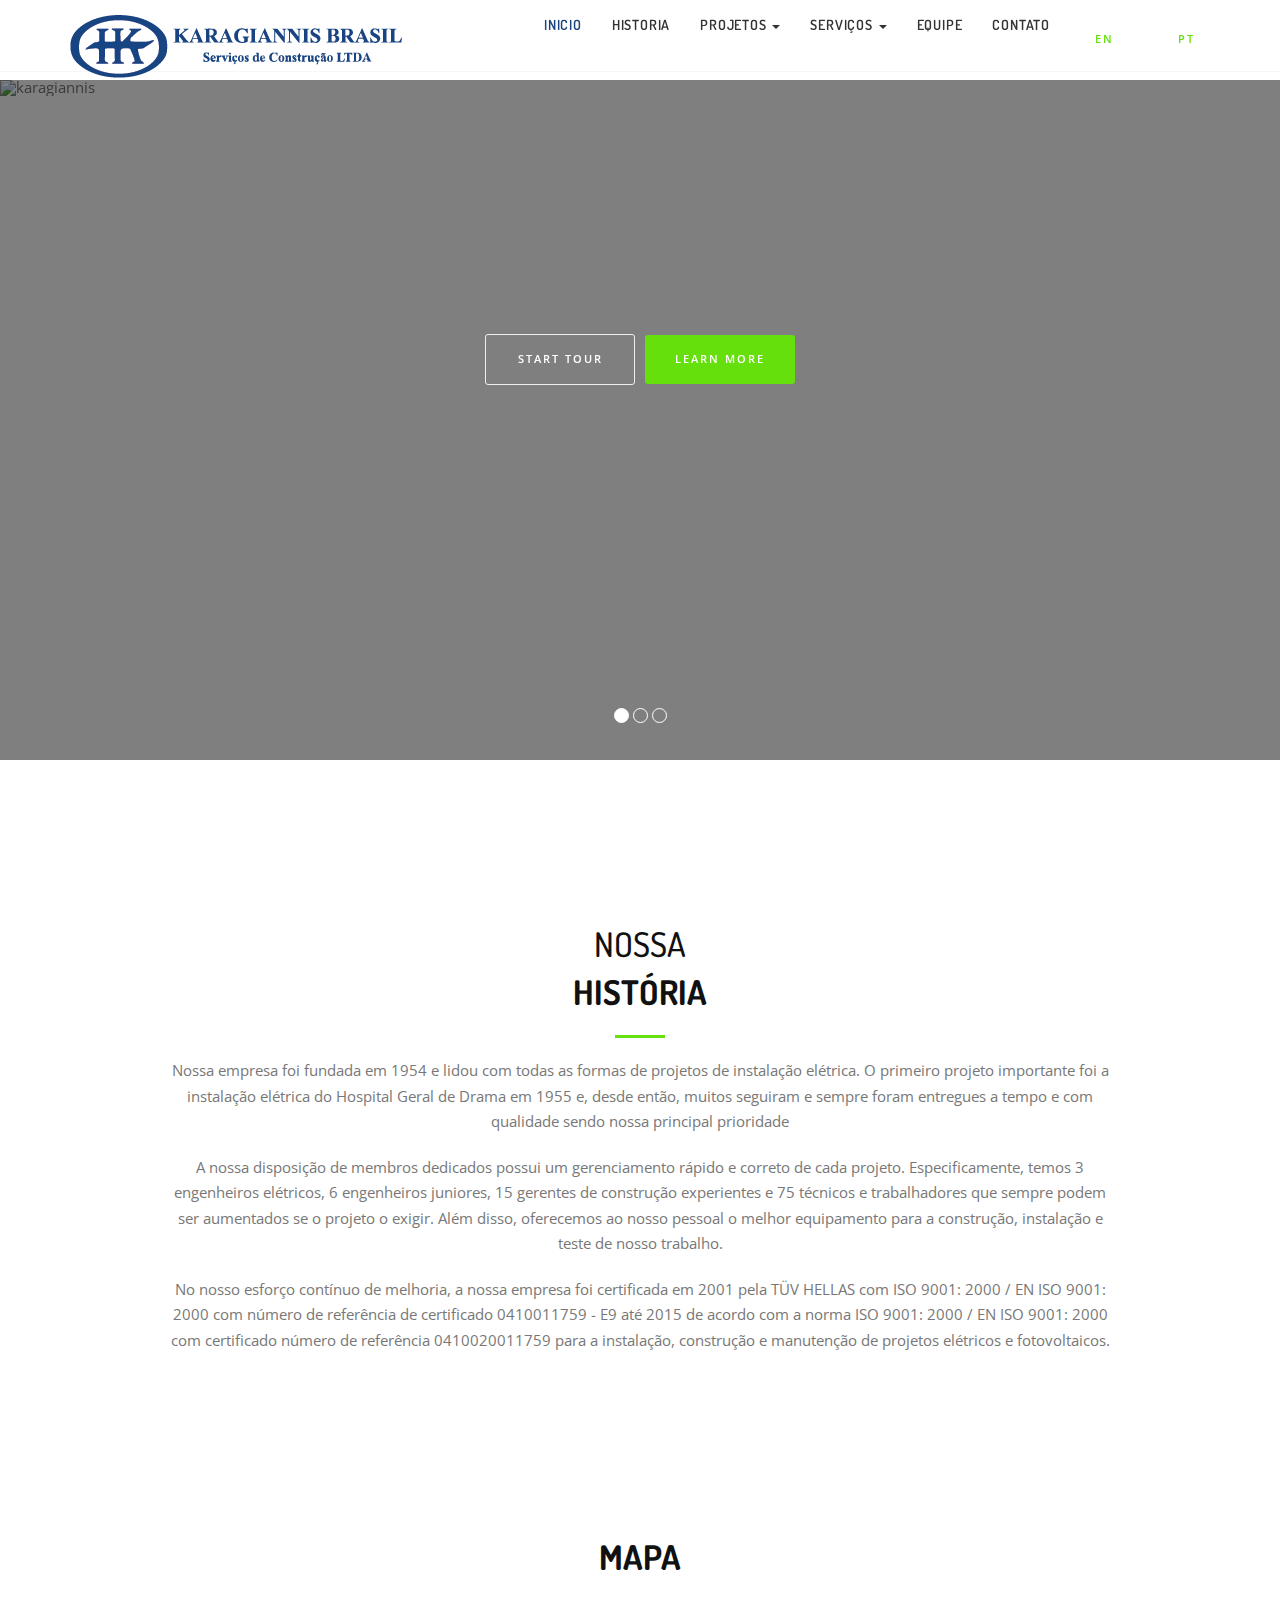
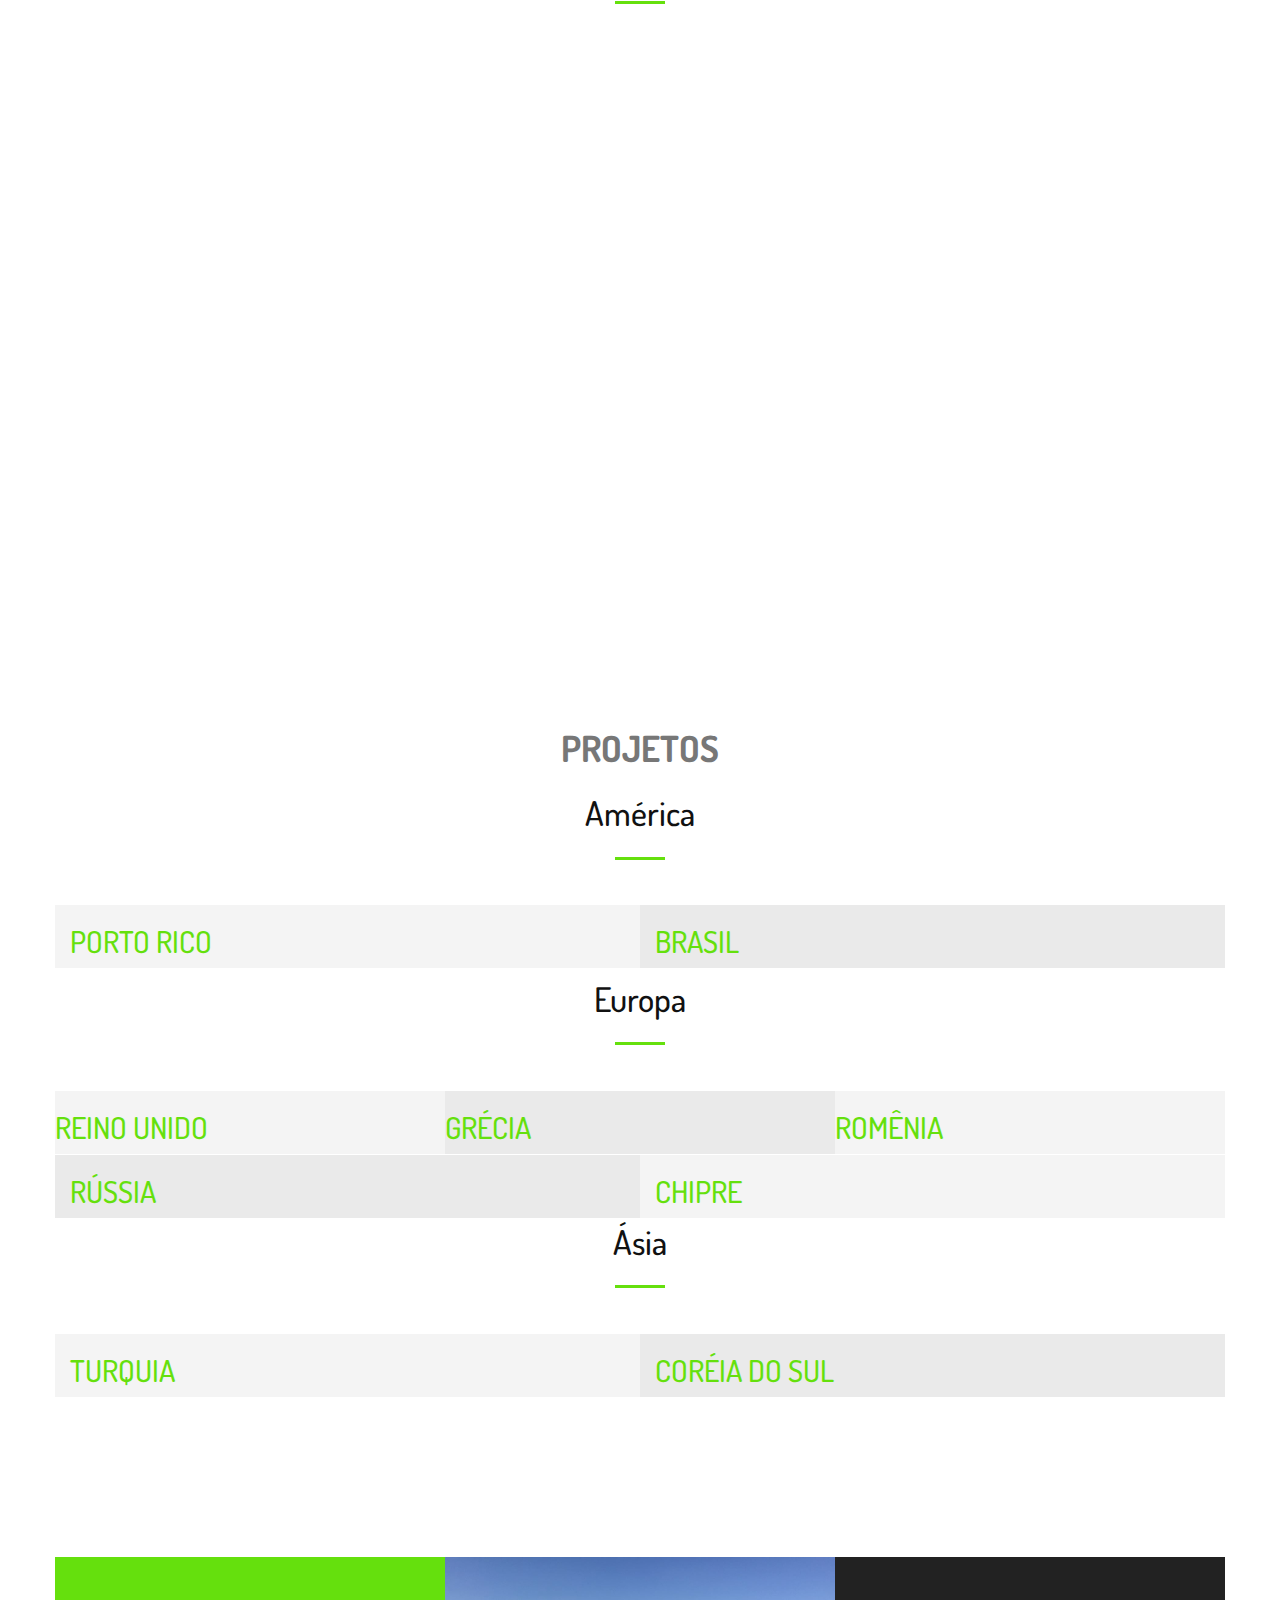
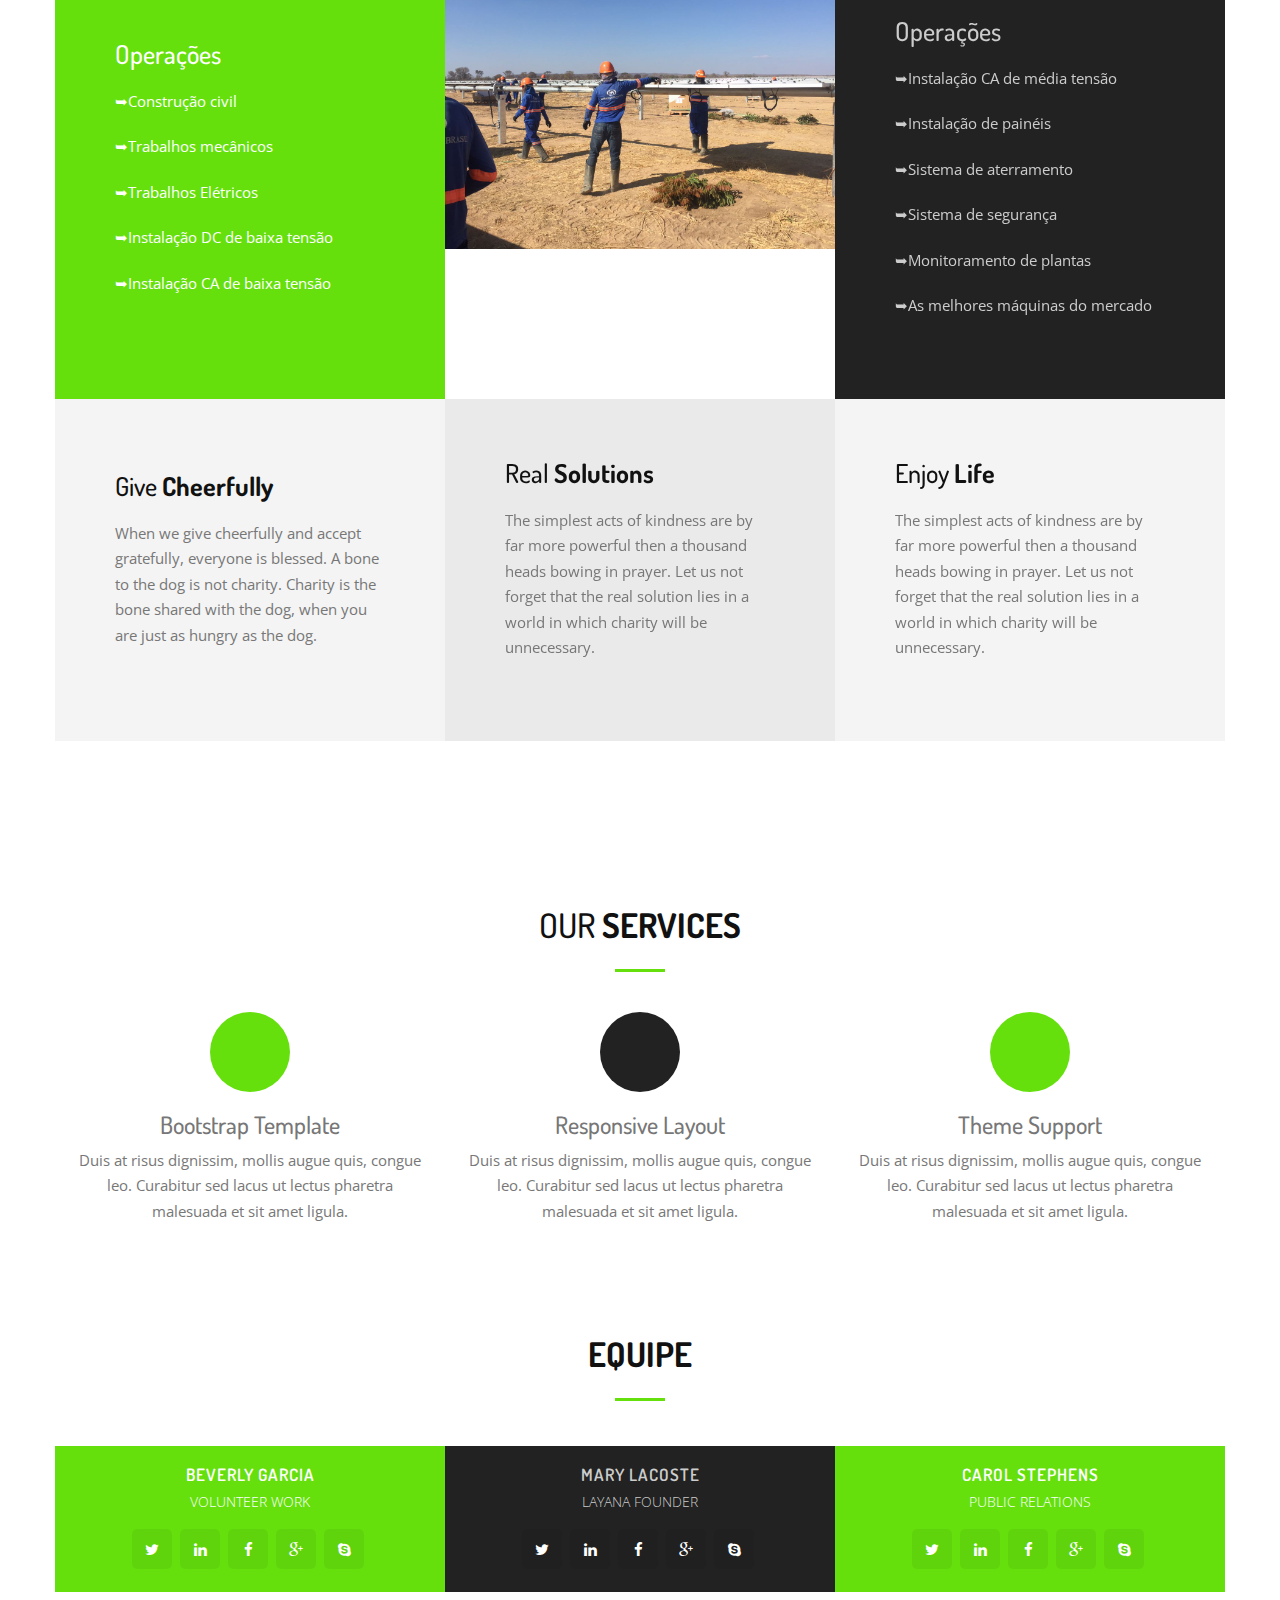
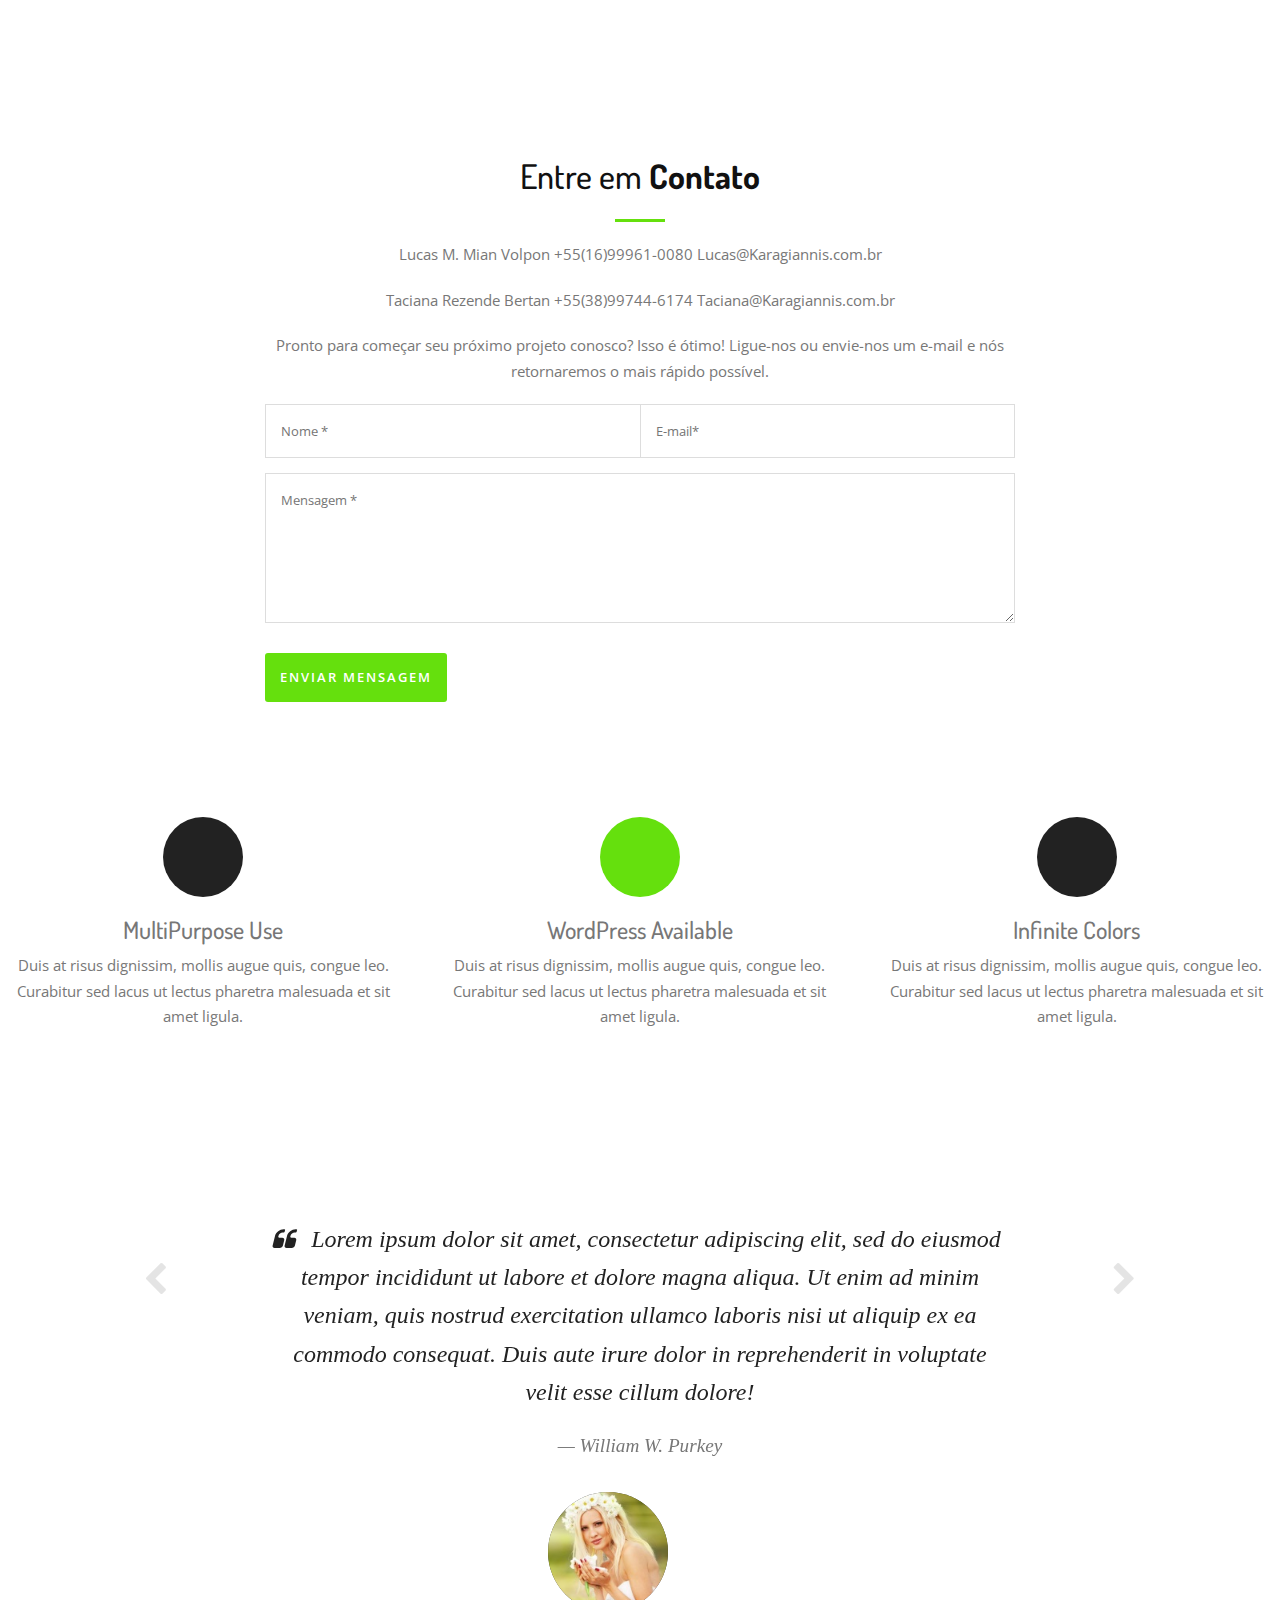
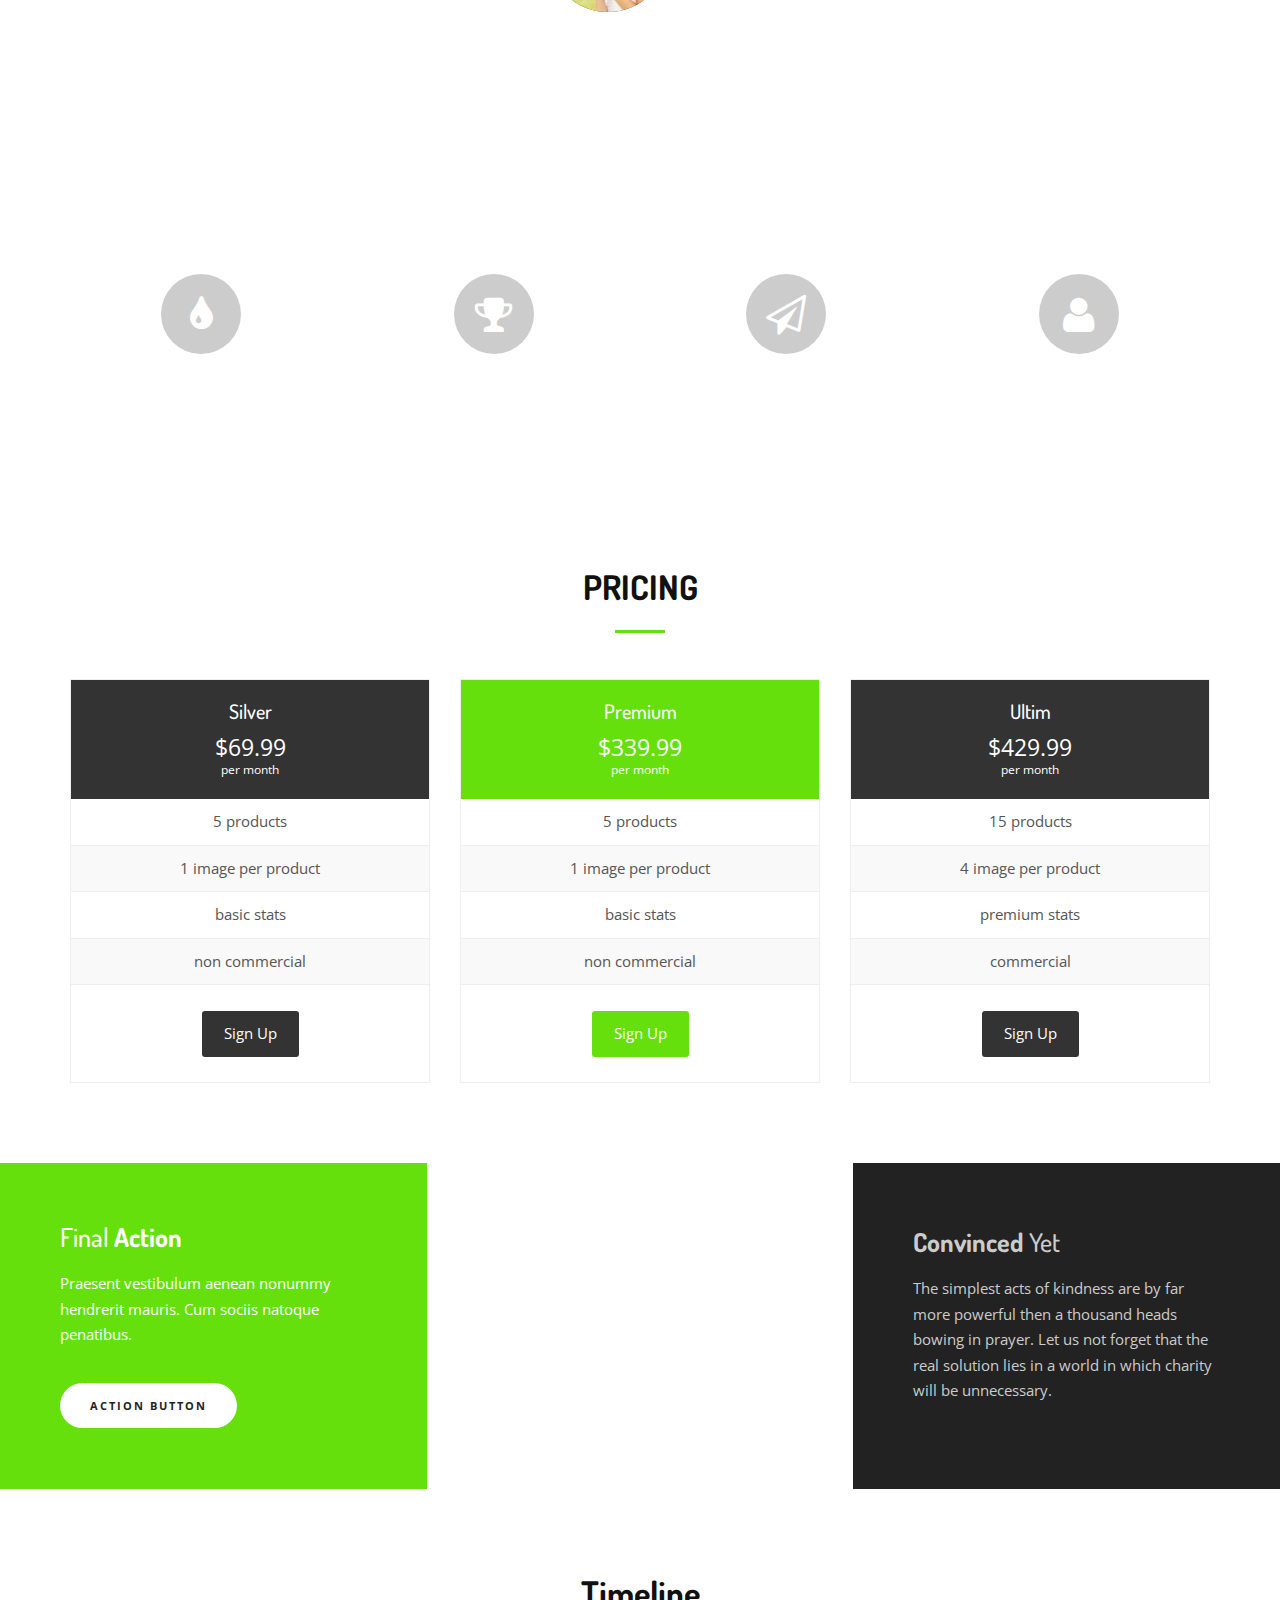
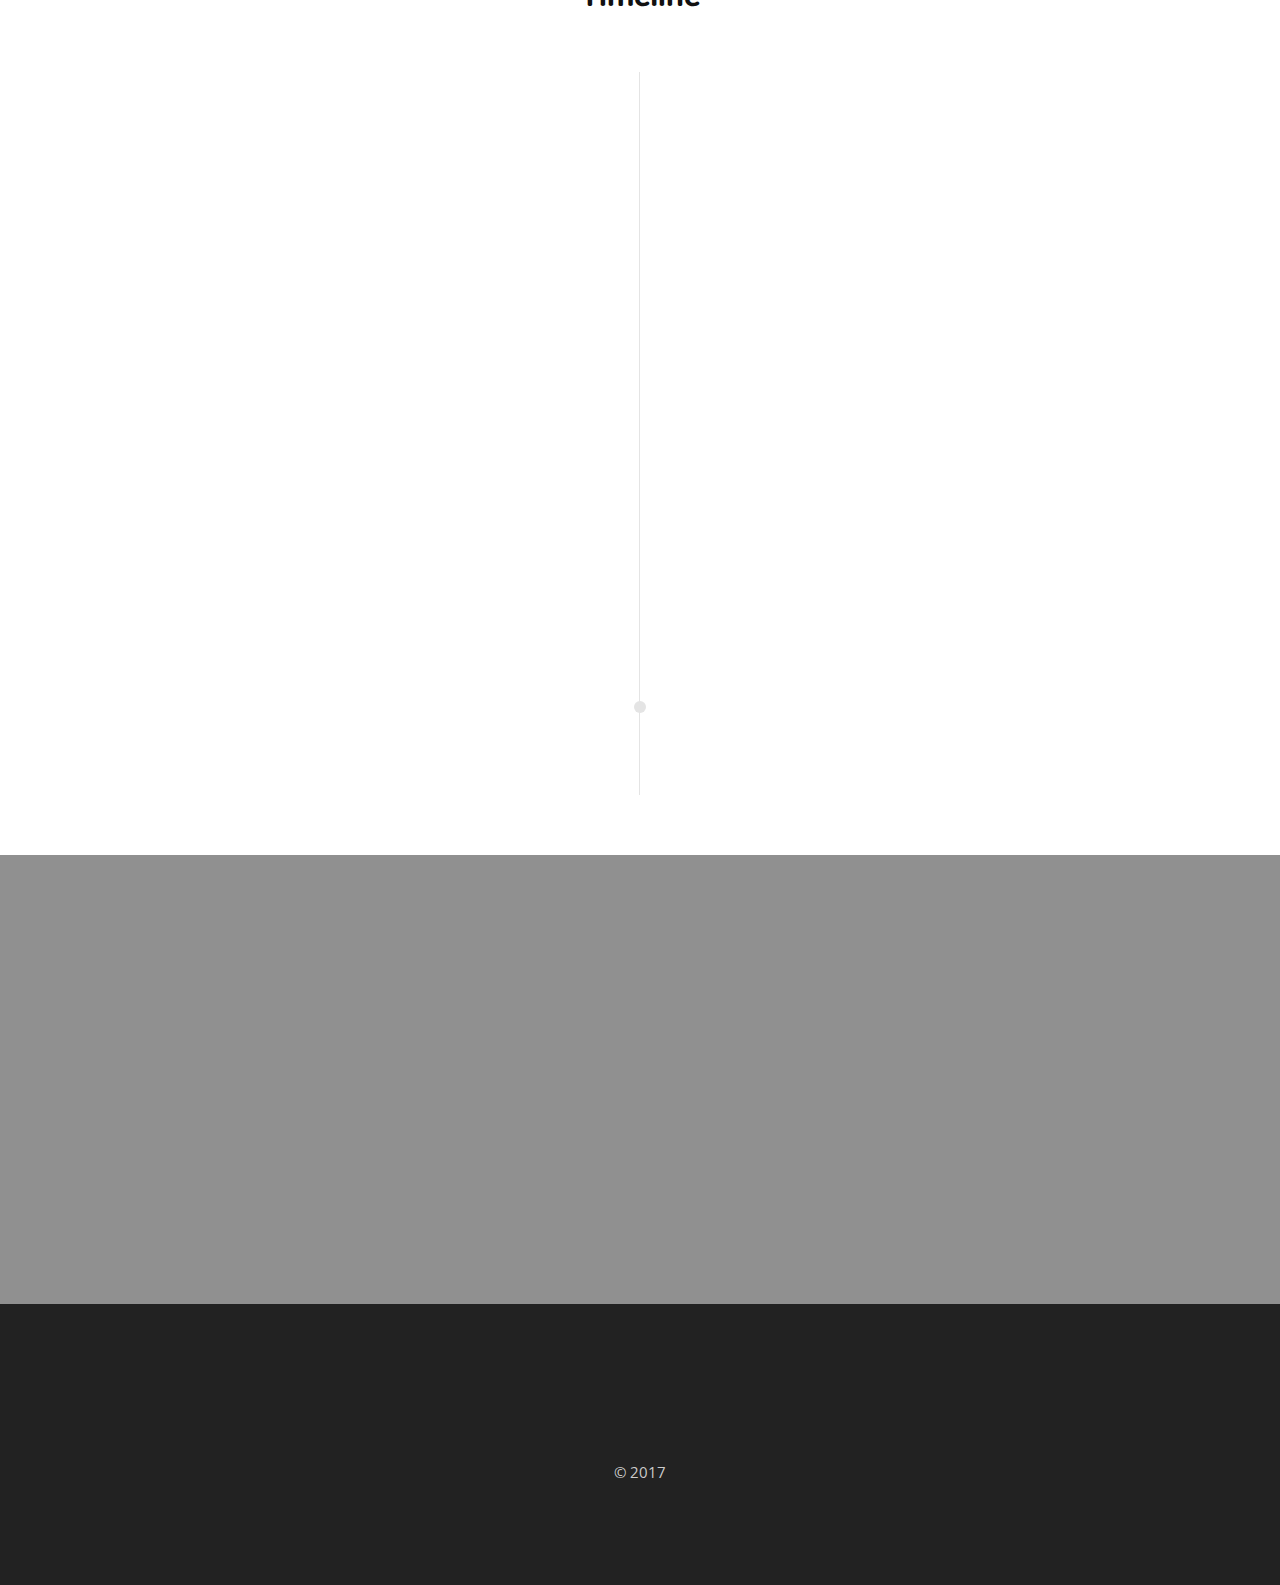
==== index.html @ 6b7e1bfd "Alterações em projetos" ====
<!DOCTYPE html>
<html lang="en">
<head>
<meta charset="utf-8">
<meta name="viewport" content="width=device-width, initial-scale=1">
<meta name="description" content="">
<meta name="author" content="">
<title>ELECTRA</title>


<!-- Bootstrap Core CSS -->
<link rel="stylesheet" href="css/bootstrap.min.css" type="text/css">
<!-- Custom Fonts -->
<link href='https://fonts.googleapis.com/css?family=Mrs+Sheppards%7CDosis:300,400,700%7COpen+Sans:300italic,400italic,600italic,700italic,800italic,400,300,600,700,800;' rel='stylesheet' type='text/css'>
<link rel="stylesheet" href="font-awesome/css/font-awesome.min.css" type="text/css">
<!-- Plugin CSS -->
<link rel="stylesheet" href="css/animate.min.css" type="text/css">
<!-- Custom CSS -->
<link rel="stylesheet" href="css/style.css" type="text/css">
<!-- HTML5 Shim and Respond.js IE8 support of HTML5 elements and media queries -->
<!-- WARNING: Respond.js doesn't work if you view the page via file:// -->
<!--[if lt IE 9]>
        <script src="https://oss.maxcdn.com/libs/html5shiv/3.7.0/html5shiv.js"></script>
        <script src="https://oss.maxcdn.com/libs/respond.js/1.4.2/respond.min.js"></script>
    <![endif]-->
<!-- -->
</head>
<body id="page-top">
<nav id="mainNav" class="navbar navbar-default navbar-fixed-top">
<div class="container">
	<!-- Brand and toggle get grouped for better mobile display -->
	<div class="navbar-header">
		<button type="button" class="navbar-toggle collapsed" data-toggle="collapse" data-target="#bs-example-navbar-collapse-1">
		<span class="sr-only">Toggle navigation</span>
		<span class="icon-bar"></span>
		<span class="icon-bar"></span>
		<span class="icon-bar"></span>
		</button>
		<a class="navbar-brand page-scroll" href="#page-top"><img src="img\logo1.png" alt="karagiannis"></a>
	</div>
	<!-- Collect the nav links, forms, and other content for toggling -->
	<div class="collapse navbar-collapse" id="bs-example-navbar-collapse-1">
		<ul class="nav navbar-nav navbar-right">
			<li>
				<a class="page-scroll" href="#inicio">INICIO</a>
			</li>
			<li>
				<a class="page-scroll" href="#Historia">HISTORIA</a>
			</li>
			<li role="presentation" class="dropdown">
			    <a class="dropdown-toggle" data-toggle="dropdown" href="#" role="button">
			      PROJETOS <span class="caret"></span>
			    </a>
			    <ul class="dropdown-menu">
			    	<li>
			    		<a class="page-scroll" href="#mapa">Mapa</a>
			    		<a class="page-scroll" href="#projetos">Projetos</a>
					</li>
			    </ul>
			</li>
			<li role="presentation" class="dropdown">
			    <a class="dropdown-toggle" data-toggle="dropdown" href="#" role="button">
			      SERVIÇOS <span class="caret"></span>
			    </a>
			    <ul class="dropdown-menu">
			    	<li>
			    		<a class="page-scroll" href="#operações">Operações</a>
			    		<a class="page-scroll" href="#construções">Construções</a>
					</li>
			    </ul>
			</li>
			<li>
				<a class="page-scroll" href="#equipe">EQUIPE</a>
			</li>
			<li>
				<a class="page-scroll" href="#contato">CONTATO</a>
			</li>

			<button type="button" class="btn btn-default navbar-btn"><a href="eng.html">En</a></button>
			<button type="button" class="btn btn-default navbar-btn"><a href="index.html">Pt</a></button>
			
		</ul>
	</div>
	<!-- /.navbar-collapse -->
</div>
<!-- /.container -->
</nav>

<!-- Section Intro Slider
================================================== -->
<section id="inicio">
<div id="carousel-example-generic" class="carousel intro slide">
	<!-- Indicators -->
	<ol class="carousel-indicators">
		<li data-target="#carousel-example-generic" data-slide-to="0" class="active"></li>
		<li data-target="#carousel-example-generic" data-slide-to="1"></li>
		<li data-target="#carousel-example-generic" data-slide-to="2"></li>
	</ol>
	<!-- Wrapper for slides -->
	<div class="carousel-inner" role="listbox">
		<!-- First slide -->
		
		<div class="item active" href="#page-top"><img src="img\slide1.png" alt="karagiannis">
			<div class="carousel-caption">
				<h2 data-animation="animated bounceInDown">
				 </h2>
				<h1 data-animation="animated bounceInUp">
				 </h1>
				<a href="#" class="btn btn-ghost btn-lg" data-animation="animated fadeInLeft">Start Tour</a><a href="#" class="btn btn-primary btn-lg" data-animation="animated fadeInRight">Learn More</a>
			</div>
		</div>
		<!-- /.item -->
		<!-- Second slide -->
		<div class="item"  href="#page-top"><img src="img\slide2.png" alt="karagiannis">
			<div class="carousel-caption">
				<h2 data-animation="animated zoomInLeft">
				 </h2>
				<h1 data-animation="animated zoomInRight">
				 </h1>
				<a href="#" class="btn btn-ghost btn-lg" data-animation="animated bounceIn">Start Tour</a><a href="#" class="btn btn-primary btn-lg" data-animation="animated bounceIn">Learn More</a>
			</div>
		</div>
		<!-- /.item -->
		<!-- Third slide -->
		<div class="item" href="#page-top"><img src="img\slide4.png" alt="karagiannis">
			<div class="carousel-caption">
				<h2 data-animation="animated bounceInLeft">
				</h2>
				<h1 data-animation="animated bounceInRight">
				</h1>
				<a href="#" class="btn btn-ghost btn-lg" data-animation="animated zoomInRight">Start Tour</a><a href="#" class="btn btn-primary btn-lg" data-animation="animated zoomInRight">Learn More</a>
			</div>
		</div>
		<!-- /.item -->
	</div>
	<!-- /.carousel-inner -->
	<!-- Controls (currently displayed none from style.css)-->
	<a class="left carousel-control" href="#carousel-example-generic" role="button" data-slide="prev">
	<span class="glyphicon glyphicon-chevron-left" aria-hidden="true"></span>
	<span class="sr-only">Previous</span>
	</a>
	<a class="right carousel-control" href="#carousel-example-generic" role="button" data-slide="next">
	<span class="glyphicon glyphicon-chevron-right" aria-hidden="true"></span>
	<span class="sr-only">Next</span>
	</a>
</div>
</section>
<!-- /.carousel -->

<!-- Section equipe
================================================== -->

<div class="clearfix">
</div>

<!-- Section Historia
================================================== -->
<section id="Historia">
<div class="container">
	<div class="row">
		<div class="col-lg-10 col-lg-offset-1 text-center">
			<h2 class="section-heading">NOSSA<br/> <b>HISTÓRIA</b></h2>
			<hr>
			<p>
				 Nossa empresa foi fundada em 1954 e lidou com todas as formas de projetos de instalação elétrica. O primeiro projeto importante foi a instalação elétrica do Hospital Geral de Drama em 1955 e, desde então, muitos seguiram e sempre foram entregues a tempo e com qualidade sendo nossa principal prioridade
			</p>
			<p>
				 A nossa disposição de membros dedicados possui um gerenciamento rápido e correto de cada projeto. Especificamente, temos 3 engenheiros elétricos, 6 engenheiros juniores, 15 gerentes de construção experientes e 75 técnicos e trabalhadores que sempre podem ser aumentados se o projeto o exigir. Além disso, oferecemos ao nosso pessoal o melhor equipamento para a construção, instalação e teste de nosso trabalho.

			</p>
			<p>
				 No nosso esforço contínuo de melhoria, a nossa empresa foi certificada em 2001 pela TÜV HELLAS com ISO 9001: 2000 / EN ISO 9001: 2000 com número de referência de certificado 0410011759 - Ε9 até 2015 de acordo com a norma ISO 9001: 2000 / EN ISO 9001: 2000 com certificado número de referência 0410020011759 para a instalação, construção e manutenção de projetos elétricos e fotovoltaicos.

			</p>
	</div>
</div>
</div>
</section>

<!-- Section Mapa
================================================== -->
<section id="mapa">
	<div class="container">
		<div class="row">
			<div class="col-lg-12 text-center">
				<h2 class="section-heading"><b>MAPA</b></h2>
				<hr class="primary">
				<br/>
			</div>

			<div class="col-md-12">
				<div id="map_wrapper">
			    	<div id="map"></div>
				</div>
			</div>
		</div>
	</div>
</section>
<section id="projetos">
	<div class="container">
		<div class="row">
			<div class="col-lg-12 text-center">
				<h1><b>PROJETOS</b></h1>
			</div>
			<section id="américa">

				<div class="col-lg-12 text-center">
					<h4 class="section-heading">América</h4>
					<hr class="primary">
					<br/>
				</div>
				<div class="equal-heights w-middle">
					<div class="col-md-6 bg-gray">
						<h2><a href="pt/america.html" >PORTO RICO</a></h2>
					</div>
					<div class="col-md-6  bg-darkgray">
							<h2><a href="pt/america.html" >BRASIL</a></h2>
								 
					</div>
				</div>
			</section>
			<br />
			
			<section id="euro">
				<div class="col-lg-12 text-center">
					<h4 class="section-heading">Europa</h4>
					<hr class="primary">
					<br/>
				</div>
				<div class="equal-heights w-middle">
					<div class="col-md-4 bg-gray">
						<h2><a href="pt/europa.html" >REINO UNIDO</a></h2>
					</div>
					<div class="col-md-4 bg-darkgray">
						<h2><a href="pt/europa.html" >GRÉCIA</a></h2>
					</div>
					<div class="col-md-4 bg-gray">
						<h2><a href="pt/europa.html">ROMÊNIA</a></h2>
					</div>
				</div>
				<div class="col-md-12">
				</div>
				<div class="equal-heights w-middle">
					<div class="col-md-6 bg-darkgray">
						<h2><a href="pt/europa.html" >RÚSSIA</a></h2>
					</div>
					<div class="col-md-6 bg-gray">
						<h2><a href="pt/europa.html" >CHIPRE</a></h2>
					</div>
				</div>
			</section>
			<br />
			<section id="asia">
				<div class="col-lg-12 text-center">
					<h4 class="section-heading">Ásia</h4>
					<hr class="primary">
					<br/>
				</div>
				<div class="equal-heights w-middle">
					<div class="col-md-6 bg-gray">
						<h2><a href="pt/asia.html" >TURQUIA</a></h2>
					</div>
					<div class="col-md-6 bg-darkgray">
						<h2><a href="pt/asia.html" >CORÉIA DO SUL</a></h2>
					</div>
				</div>	
				
			</section>
		</div>
	</div>
</section>
<div class="clearfix">
</div>

<!-- Section Serviços
================================================== -->
<section id="operações">
	<div class="container">
		<div class="row">
			<div class="equal-heights w-middle">
			<div class="col-md-4 bg-primary">
				<div class="box">
					<h2>Operações</h2>
					<p>&#10149;Construção civil</p>
					<p>&#10149;Trabalhos  mecânicos</p>
					<p>&#10149;Trabalhos  Elétricos</p>
					<p>&#10149;Instalação DC de baixa tensão</p>
					<p>&#10149;Instalação CA de baixa tensão</p>
					
				</div>
			</div>
			<div class="col-md-4">
				<img src="img\serviços1.jpeg" alt="">
			</div>
			<div class="col-md-4 bg-dark">
				<div class="box">
					<h2>Operações</b></h2>
					<p>&#10149;Instalação CA de média tensão</p>
					<p>&#10149;Instalação de painéis </p>
					<p>&#10149;Sistema de aterramento</p>
					<p>&#10149;Sistema de segurança</p>
					<p>&#10149;Monitoramento de plantas</p>
					<p>&#10149;As melhores máquinas do mercado</p>
				</div>
			</div>
			</div>
			<div class="equal-heights w-middle">
				<div class="col-md-4 bg-gray">
					<div class="box">
						<h2>Give <b>Cheerfully</b></h2>
						<p>
							 When we give cheerfully and accept gratefully, everyone is blessed. A bone to the dog is not charity. Charity is the bone shared with the dog, when you are just as hungry as the dog.
						</p>
					</div>
				</div>
				<div class="col-md-4 bg-darkgray">
					<div class="box">
						<h2>Real <b>Solutions</b></h2>
						<p>
							 The simplest acts of kindness are by far more powerful then a thousand heads bowing in prayer. Let us not forget that the real solution lies in a world in which charity will be unnecessary.
						</p>
					</div>
				</div>
				<div class="col-md-4 bg-gray">
					<div class="box">
						<h2>Enjoy <b>Life</b></h2>
						<p>
							 The simplest acts of kindness are by far more powerful then a thousand heads bowing in prayer. Let us not forget that the real solution lies in a world in which charity will be unnecessary.
						</p>
					</div>
				</div>
			</div>
		</div>
	</div>
</section>
<div class="clearfix">
</div>


<!-- Section Services
================================================== -->
<section id="construções">
	<div class="container">
		<div class="row">
			<div class="col-lg-12 text-center">
				<h2 class="section-heading">OUR <b>SERVICES</b></h2>
				<hr class="primary">
			</div>
		</div>
		</div>
		<div class="container">
		<div class="row">
			<!-- begin 1st row -->
			<div class="col-lg-4 col-md-6 text-center">
				<div class="service-box">
					<div class="iconbox bg-primary">
						<i class="fa fa-2x fa-trophy wow bounceIn text-fade"></i>
					</div>
					<h3>Bootstrap Template</h3>
					<p class="text-muted">
						 Duis at risus dignissim, mollis augue quis, congue leo. Curabitur sed lacus ut lectus pharetra malesuada et sit amet ligula.
					</p>
				</div>
			</div>
			<div class="col-lg-4 col-md-6 text-center">
				<div class="service-box">
					<div class="iconbox bg-dark">
						<i class="fa fa-2x fa-cloud wow bounceIn text-fade" data-wow-delay=".1s"></i>
					</div>
					<h3>Responsive Layout</h3>
					<p class="text-muted">
						 Duis at risus dignissim, mollis augue quis, congue leo. Curabitur sed lacus ut lectus pharetra malesuada et sit amet ligula.
					</p>
				</div>
			</div>
			<div class="col-lg-4 col-md-6 text-center">
				<div class="service-box">
					<div class="iconbox bg-primary">
						<i class="fa fa-2x fa-newspaper-o wow bounceIn text-fade" data-wow-delay=".2s"></i>
					</div>
					<h3>Theme Support</h3>
					<p class="text-muted">
						 Duis at risus dignissim, mollis augue quis, congue leo. Curabitur sed lacus ut lectus pharetra malesuada et sit amet ligula.
					</p>
				</div>
			</div>
		</div>
	</div>
<!-- end 1st row -->
<br/>

<section id="equipe">
<div class="container">
	<div class="row">
		<div class="col-lg-12 text-center">
			<h2 class="section-heading"><b>EQUIPE</b></h2>
			<hr class="primary">
			<br/>
		</div>
		<div class="col-md-4 bg-primary no-padding teambox">
		<div class="team-thumb overlay-image view-overlay">
			<img src="img\equipe1.jpeg" alt="" class="img-responsive">
			<div class="mask team_quote">
				<div class="port-zoom-link">
					<p>
						 Its is great to work in such company, some other projects will be started in the same format!
					</p>
				</div>
			</div>
		</div>
		<h2>BEVERLY GARCIA</h2>
		<p>
			 VOLUNTEER WORK
		</p>
		<div class="team-social">
			<a href="#"><i class="fa fa-twitter"></i></a>
			<a href="#"><i class="fa fa-linkedin"></i></a>
			<a href="#"><i class="fa fa-facebook"></i></a>
			<a href="#"><i class="fa fa-google-plus"></i></a>
			<a href="#"><i class="fa fa-skype"></i></a>
		</div>
		</div>
		<div class="col-md-4 bg-dark no-padding teambox">
		<div class="team-thumb overlay-image view-overlay">
			<img src="img\equipe2.jpeg" alt="" class="img-responsive">
			<div class="mask team_quote">
				<div class="port-zoom-link">
					<p>
						 Its is great to work in such company, some other projects will be started in the same format!
					</p>
				</div>
			</div>
		</div>
		<h2>MARY LACOSTE</h2>
		<p>
			 LAYANA FOUNDER
		</p>
		<div class="team-social">
			<a href="#"><i class="fa fa-twitter"></i></a>
			<a href="#"><i class="fa fa-linkedin"></i></a>
			<a href="#"><i class="fa fa-facebook"></i></a>
			<a href="#"><i class="fa fa-google-plus"></i></a>
			<a href="#"><i class="fa fa-skype"></i></a>
		</div>
		</div>
		<div class="col-md-4 bg-primary no-padding teambox">
		<div class="team-thumb overlay-image view-overlay">
			<img src="img\equipe3.jpeg" alt="" class="img-responsive">
			<div class="mask team_quote">
				<div class="port-zoom-link">
					<p>
						 Its is great to work in such company, some other projects will be started in the same format!
					</p>
				</div>
			</div>
		</div>
		<h2>CAROL STEPHENS</h2>
		<p>
			 PUBLIC RELATIONS
		</p>
		<div class="team-social">
			<a href="#"><i class="fa fa-twitter"></i></a>
			<a href="#"><i class="fa fa-linkedin"></i></a>
			<a href="#"><i class="fa fa-facebook"></i></a>
			<a href="#"><i class="fa fa-google-plus"></i></a>
			<a href="#"><i class="fa fa-skype"></i></a>
		</div>
		</div>
	</div>
	</div>
</section>

<!-- Section Contatos
================================================== -->
<section id="contato">
<div class="container">
<div class="row">
	<div class="col-md-8 col-md-offset-2 text-center">
		<h2 class="section-heading">Entre em <b>Contato</b></h2>
		<hr class="primary">
		<p>
			 Lucas M. Mian Volpon
			 +55(16)99961-0080
			 Lucas@Karagiannis.com.br
		</p>
		<p>
			 Taciana Rezende Bertan
			 +55(38)99744-6174
			 Taciana@Karagiannis.com.br
		</p>
		<p>
			 Pronto para começar seu próximo projeto conosco? Isso é ótimo! Ligue-nos ou envie-nos um e-mail e nós retornaremos o mais rápido possível.
		</p>
		<div class="regularform">
			<div class="done">
				<div class="alert alert-success">
					<button type="button" class="close" data-dismiss="alert">×</button>
					Mensagem enviada, obrigado!
				</div>
			</div>
			<form method="post" action="contact.php" id="contactform" class="text-left">
				<input name="name" type="text" class="col-md-6 norightborder" placeholder="Nome *">
				<input name="email" type="email" class="col-md-6" placeholder="E-mail*">
				<textarea name="comment" class="col-md-12" placeholder="Mensagem *"></textarea>
				<input type="submit" id="submit" class="contact submit btn btn-primary btn-xl" value="Enviar mensagem">
			</form>
		</div>
	</div>
</div>
</div>
</section>

<!-- Section para avaliação
==================================================-->

<div class="row">
	<!-- begin 2nd row -->
	<div class="col-lg-4 col-md-6 text-center">
		<div class="service-box">
			<div class="iconbox bg-dark">
				<i class="fa fa-2x fa-yelp wow bounceIn text-fade"></i>
			</div>
			<h3>MultiPurpose Use</h3>
			<p class="text-muted">
				 Duis at risus dignissim, mollis augue quis, congue leo. Curabitur sed lacus ut lectus pharetra malesuada et sit amet ligula.
			</p>
		</div>
	</div>
	<div class="col-lg-4 col-md-6 text-center">
		<div class="service-box">
			<div class="iconbox bg-primary">
				<i class="fa fa-2x fa-wordpress wow bounceIn text-fade" data-wow-delay=".1s"></i>
			</div>
			<h3>WordPress Available</h3>
			<p class="text-muted">
				 Duis at risus dignissim, mollis augue quis, congue leo. Curabitur sed lacus ut lectus pharetra malesuada et sit amet ligula.
			</p>
		</div>
	</div>
	<div class="col-lg-4 col-md-6 text-center">
		<div class="service-box">
			<div class="iconbox bg-dark">
				<i class="fa fa-2x fa-desktop wow bounceIn text-fade" data-wow-delay=".2s"></i>
			</div>
			<h3>Infinite Colors</h3>
			<p class="text-muted">
				 Duis at risus dignissim, mollis augue quis, congue leo. Curabitur sed lacus ut lectus pharetra malesuada et sit amet ligula.
			</p>
		</div>
	</div>
</div>
<!-- end 2nd row -->
</div>
</section>
<div class="clearfix">
</div>

<!-- Section Testimonials
================================================== -->
<section id="testimonials">
<div class="container">
<div class="row">
	<div class="col-md-12" data-wow-delay="0.2s">
		<div class="carousel slide" data-ride="carousel" id="quote-carousel">
			<!-- Bottom Carousel Indicators -->
			<ol class="carousel-indicators">
				<li data-target="#quote-carousel" data-slide-to="0" class="active"><img class="img-responsive " src="img/demo/testimonial1.jpg" alt="">
				</li>
				<li data-target="#quote-carousel" data-slide-to="1"><img class="img-responsive" src="http://s3.amazonaws.com/caymandemo/wp-content/uploads/sites/11/2015/11/23042525/1-150x150.png" alt="">
				</li>
			</ol>
			<!-- Carousel Slides / Quotes -->
			<div class="carousel-inner text-center">
				<!-- Quote 1 -->
				<div class="item active">
					<blockquote>
						<div class="row">
							<div class="col-sm-8 col-sm-offset-2">
								<p>
									Lorem ipsum dolor sit amet, consectetur adipiscing elit, sed do eiusmod tempor incididunt ut labore et dolore magna aliqua. Ut enim ad minim veniam, quis nostrud exercitation ullamco laboris nisi ut aliquip ex ea commodo consequat. Duis aute irure dolor in reprehenderit in voluptate velit esse cillum dolore!
								</p>
								<small>William W. Purkey</small>
							</div>
						</div>
					</blockquote>
				</div>
				<!-- Quote 2 -->
				<div class="item">
					<blockquote>
						<div class="row">
							<div class="col-sm-8 col-sm-offset-2">
								<p>
									Lorem ipsum dolor sit amet, consectetur adipiscing elit, sed do eiusmod tempor incididunt ut labore et dolore magna aliqua. Ut enim ad minim veniam, quis nostrud exercitation ullamco laboris nisi ut aliquip ex ea commodo consequat. Duis aute irure dolor in reprehenderit in voluptate velit esse cillum dolore.
								</p>
								<small>Johnny Doe</small>
							</div>
						</div>
					</blockquote>
				</div>
				<!-- End Quote 2 -->
			</div>
			<!-- Carousel Buttons Next/Prev -->
			<a data-slide="prev" href="#quote-carousel" class="left carousel-control"><i class="fa fa-chevron-left"></i></a>
			<a data-slide="next" href="#quote-carousel" class="right carousel-control"><i class="fa fa-chevron-right"></i></a>
		</div>
	</div>
</div>
</div>
</section>

<!-- Section Fun Facts
================================================== -->
<section id="funfacts" class="parallax parallax-image" style="background-image:url(http://s3.amazonaws.com/caymandemo/wp-content/uploads/sites/11/2015/09/15223245/glamour-678834_1280.jpg);">
<div class="wrapsection">
<div class="container">
	<div class="parallax-content">
		<div class="row">
			<div class="col-md-3">
				<div class="funfacts text-center">
					<div class="icon">
						<i class="fa fa-tint"></i>
					</div>
					<h2 class="counter" data-from="0" data-to="294" data-speed="2500"></h2>
					<h4>Happy Clients</h4>
				</div>
			</div>
			<div class="col-md-3">
				<div class="funfacts text-center">
					<div class="icon">
						<i class="fa fa-trophy"></i>
					</div>
					<h2 class="counter" data-from="0" data-to="163" data-speed="2500"></h2>
					<h4>Awards Received</h4>
				</div>
			</div>
			<div class="col-md-3">
				<div class="funfacts text-center">
					<div class="icon">
						<i class="fa fa-send-o"></i>
					</div>
					<h2 class="counter" data-from="0" data-to="317" data-speed="2500"></h2>
					<h4>Letters Sent</h4>
				</div>
			</div>
			<div class="col-md-3">
				<div class="funfacts text-center">
					<div class="icon">
						<i class="fa fa-user"></i>
					</div>
					<h2 class="counter" data-from="0" data-to="458" data-speed="2500"></h2>
					<h4>Hired People</h4>
				</div>
			</div>
		</div>
	</div>
</div>
</div>
</section>
<div class="clearfix">
</div>



<!-- Section Pricing
================================================== -->
<section id="pricing" class="no-padding">
<div class="container">
<div class="row">
	<div class="col-lg-12 text-center">
		<h2 class="section-heading"><b>PRICING</b></h2>
		<hr class="primary">
		<br/>
	</div>
</div>
</div>
<div class="container">
<div class="row">
	<div class="wow-pricing-table col-md-4">
		<div class="wow-pricing">
			<div class="wow-pricing-header">
				<h5>Silver</h5>
				<div class="wow-pricing-cost">
					 $69.99
				</div>
				<div class="wow-pricing-per">
					 per month
				</div>
			</div>
			<div class="wow-pricing-content">
				<ul>
					<li>5 products</li>
					<li>1 image per product</li>
					<li>basic stats</li>
					<li>non commercial</li>
				</ul>
			</div>
			<div class="wow-pricing-button">
				<a href="#" class="wow-button buttonprice" target="_self" rel="nofollow"><span class="wow-button-inner">Sign Up</span></a>
			</div>
		</div>
	</div>
	<!-- /.col-md-4 -->
	<div class="wow-pricing-table col-md-4">
		<div class="wow-pricing featured">
			<div class="wow-pricing-header">
				<h5>Premium</h5>
				<div class="wow-pricing-cost">
					 $339.99
				</div>
				<div class="wow-pricing-per">
					 per month
				</div>
			</div>
			<div class="wow-pricing-content">
				<ul>
					<li>5 products</li>
					<li>1 image per product</li>
					<li>basic stats</li>
					<li>non commercial</li>
				</ul>
			</div>
			<div class="wow-pricing-button">
				<a href="#" class="wow-button buttonprice" target="_self" rel="nofollow"><span class="wow-button-inner">Sign Up</span></a>
			</div>
		</div>
	</div>
	<!-- /.col-md-4 -->
	<div class="wow-pricing-table col-md-4">
		<div class="wow-pricing">
			<div class="wow-pricing-header">
				<h5>Ultim</h5>
				<div class="wow-pricing-cost">
					 $429.99
				</div>
				<div class="wow-pricing-per">
					 per month
				</div>
			</div>
			<div class="wow-pricing-content">
				<ul>
					<li>15 products</li>
					<li>4 image per product</li>
					<li>premium stats</li>
					<li>commercial</li>
				</ul>
			</div>
			<div class="wow-pricing-button">
				<a href="#" class="wow-button buttonprice" target="_self" rel="nofollow"><span class="wow-button-inner">Sign Up</span></a>
			</div>
		</div>
	</div>
	<!-- /.col-md-4 -->
</div>
</div>
</section>
<div class="clearfix">
</div>

<!-- Section after pricing
================================================== -->
<section>
<div class="equal-heights w-middle">
<div class="col-md-4 bg-primary">
	<div class="box">
		<h2>Final <b>Action</b></h2>
		<p>
			 Praesent vestibulum aenean nonummy hendrerit mauris. Cum sociis natoque penatibus.
		</p>
		<a href="#" class="btn btn-round btn-white btn-xl">Action Button</a>
	</div>
</div>
<div class="col-md-4" style="height: 337px;">
	<img src="https://s3-eu-west-1.amazonaws.com/layanademo/cat.jpg" alt="">
</div>
<div class="col-md-4 bg-dark">
	<div class="box">
		<h2><b>Convinced</b> Yet</h2>
		<p>
			 The simplest acts of kindness are by far more powerful then a thousand heads bowing in prayer. Let us not forget that the real solution lies in a world in which charity will be unnecessary.
		</p>
	</div>
</div>
</div>
</section>
<div class="clearfix">
</div>

<!-- Section Timeline
================================================== -->
<section id="tline">
<div class="container">
<div class="row">
	<div class="col-lg-12 text-center">
		<h2 class="section-heading"><b>Timeline</b></h2>
	</div>
</div>
</div>
<br/>
<div class="container">
<div class="row">
	<div class="col-md-12">
		<ul class="tline-holder">
			<!-- tline ITEM-->
			<li class="tline-item-left wow fadeInLeft">
			<div class="tline-item-content">
				<div class="date-icon fa fa-rocket">
				</div>
				<div class="tline-item-txt text-right">
					<div class="meta">
						 January 2017
					</div>
					<h3>Love Fashion</h3>
					<p>
						 It is a long established fact that a reader will be distracted by the readable content of a page when looking at its layout.
					</p>
				</div>
			</div>
			</li>
			<!-- /tline-->
			<!-- tline-->
			<li class="tline-item-right wow fadeInRight">
			<div class="tline-item-content">
				<div class="date-icon fa fa-camera">
				</div>
				<div class="tline-item-txt text-left">
					<div class="meta">
						 December 2016
					</div>
					<h3>Green is Health</h3>
					<p>
						 It is a long established fact that a reader will be distracted by the readable content of a page when looking at its layout.
					</p>
				</div>
			</div>
			</li>
			<!-- /tline-->
			<!-- tline-->
			<li class="tline-item-left wow fadeInLeft">
			<div class="tline-item-content">
				<div class="date-icon fa fa-user">
				</div>
				<div class="tline-item-txt text-right">
					<div class="meta">
						 November 2016
					</div>
					<h3>Why you love us</h3>
					<p>
						 It is a long established fact that a reader will be distracted by the readable content of a page when looking at its layout.
					</p>
				</div>
			</div>
			</li>
			<!-- /tline-->
			<!-- tline-->
			<li class="tline-item-right wow fadeInRight">
			<div class="tline-item-content">
				<div class="date-icon fa fa-bullhorn">
				</div>
				<div class="tline-item-txt text-left">
					<div class="meta">
						 September 2016
					</div>
					<h3>Save our Planet</h3>
					<p>
						 It is a long established fact that a reader will be distracted by the readable content of a page when looking at its layout.
					</p>
				</div>
			</div>
			</li>
			<!-- /tline-->
			<li class="tline-start">
			<div class="tline-start-content">
				<div class="tline-start-icon">
				</div>
				<a href="#" class="btn btn-primary bgn-xl wow zoomIn">START</a>
			</div>
			</li>
		</ul>
	</div>
</div>
</div>
</section>

<!-- Section Social
================================================== -->
<section id="social" class="parallax parallax-image" style="background-image:url(https://s3-eu-west-1.amazonaws.com/layanademo/s3-min.jpg);">
<div class="overlay" style="background:#222;opacity:0.5;">
</div>
<div class="wrapsection">
<div class="container">
	<div class="parallax-content">
		<div class="row wow fadeInLeft">
			<div class="col-md-3">
				<div class="funfacts text-center">
					<div class="icon">
						<a href="#"><i class="fa fa-twitter"></i></a>
					</div>
					<h4>Twitter</h4>
				</div>
			</div>
			<div class="col-md-3">
				<div class="funfacts text-center">
					<div class="icon">
						<a href="#"><i class="fa fa-facebook"></i></a>
					</div>
					<h4>Facebook</h4>
				</div>
			</div>
			<div class="col-md-3">
				<div class="funfacts text-center">
					<div class="icon">
						<a href="#"><i class="fa fa-google"></i></a>
					</div>
					<h4>Google</h4>
				</div>
			</div>
			<div class="col-md-3">
				<div class="funfacts text-center">
					<div class="icon">
						<a href="#"><i class="fa fa-wordpress"></i></a>
					</div>
					<h4>Blog</h4>
				</div>
			</div>
		</div>
	</div>
</div>
</div>
</section>
<div class="clearfix">
</div>
<!-- Section Footer
================================================== -->
<section class="bg-dark">
<div class="container">
<div class="row">
	<div class="col-md-12 text-center">
		<h1 class="bottombrand wow flipInX">Karagiannis</h1>
		<p>
			&copy; 2017
		</p>
	</div>
</div>
</div>
</section>

<!-- jQuery -->

<script src="js/jquery.js"></script>
<script src="js/bootstrap.min.js"></script>
<script src="js/parallax.js"></script>
<script src="js/contact.js"></script>
<script src="js/countto.js"></script>
<script src="js/jquery.easing.min.js"></script>
<script src="js/wow.min.js"></script>
<script src="js/common.js"></script>

<script src="https://maps.googleapis.com/maps/api/js?v=3.exp&sensor=false&callback=initialize"></script>
<script src="https://developers.google.com/maps/documentation/javascript/examples/markerclusterer/markerclusterer.js"></script>
<script type="text/javascript" src="js/script.js"></script>


</body>
</html>
---- css/style.css ----
/*! * Layana HTML 1.0.0 by WowThemes.net * All rights reserved http://www.wowthemes.net */
html,body {
	width:100%;
	height:100%;
}
body {
	font-family:Open Sans,'Helvetica Neue',Arial,sans-serif;
	font-size:15px;
	color:#777;
	line-height:1.7;
}
hr {
	max-width:50px;
	border-color:#65e00d;
	border-width:3px;
}

hr.light {
	border-color:#fff;
}
a {
	color:#65e00d;
	-webkit-transition:all .35s;
	-moz-transition:all .35s;
	transition:all .35s;
}
a:hover,a:focus {
	color:#eb3812;
}
h1,h2,h3,h4,h5,h6 {
	font-family:'Dosis','Helvetica Neue',Arial,sans-serif;
}
p {
	margin-bottom:20px;
}
.btn {
		padding:16px 30px;
	margin-top:15px;
}
.bg-primary {
	background-color:#65e00d;
}
.bg-dark {
	color:#ccc;
	background-color:#222;
}
.bg-gray {
	background-color:#f4f4f4;
}
.bg-darkgray {
	background-color:#eaeaea;
}
.bg-gray h2,.bg-darkgray h2 {
	color:#111;
}
.text-faded {
	color:rgba(255,255,255,.7) !Important;
}
section {
	padding:80px 0;
}
aside {
	padding:50px 0;
}
.no-padding {
	padding:0;
}
.navbar-default {
	border-color:rgba(34,34,34,.05);
	font-family:'Open Sans','Helvetica Neue',Arial,sans-serif;
	background-color:#fff;
	-webkit-transition:all .35s;
	-moz-transition:all .35s;
	transition:all .35s;
}
.navbar-default .navbar-header .navbar-brand {
	text-transform:uppercase;
	font-family:'Open Sans','Helvetica Neue',Arial,sans-serif;
	font-weight:700;
	color:#65e00d;
}
.navbar-default .navbar-header .navbar-brand:hover,.navbar-default .navbar-header .navbar-brand:focus {
	color:#eb3812;
}
.navbar-default .nav>li>a,.navbar-default .nav>li>a:focus {
	text-transform:uppercase;
	font-size:14px;
	font-weight:600;
	font-family:Dosis;
	color:#222;
	letter-spacing:0.8px;
}
.navbar-default .nav>li>a:hover,.navbar-default .nav>li>a:focus:hover {
	color:#65e00d;
}
.navbar-default .nav>li.active>a,.navbar-default .nav>li.active>a:focus {
	color:#1C4481!important;
	background-color:transparent;
}
.navbar-default .nav>li.active>a:hover,.navbar-default .nav>li.active>a:focus:hover {
	background-color:transparent;
}
@media(min-width:768px) {
	.navbar-default {
		border:0;
		background-color:rgba(255,255,255,0.98);
		box-shadow:0 1px 0px rgba(0,0,0,0.03);
	}
	.navbar-default .navbar-header .navbar-brand:hover,.navbar-default .navbar-header .navbar-brand:focus {
		color:#333;
	}
	.navbar-default .nav>li>a,.navbar-default .nav>li>a:focus {
		color:#333;
	}
	.navbar-default .nav>li>a:hover,.navbar-default .nav>li>a:focus:hover {
		color:#333;
	}
	.navbar-default.affix .navbar-header .navbar-brand {
		color:#65e00d;
	}
	.navbar-default.affix .navbar-header .navbar-brand:hover,.navbar-default.affix .navbar-header .navbar-brand:focus {
		color:#eb3812;
	}
	.navbar-default.affix .nav>li>a,.navbar-default.affix .nav>li>a:focus {
		color:#222;
	}
	.navbar-default.affix .nav>li>a:hover,.navbar-default.affix .nav>li>a:focus:hover {
		color:#65e00d;
	}
}
header {
	position:relative;
	width:100%;
	min-height:auto;
	text-align:center;
	color:#fff;
	background-image:url(../img/header.jpg);
	background-position:center;
	-webkit-background-size:cover;
	-moz-background-size:cover;
	background-size:cover;
	-o-background-size:cover;
}
header .header-content {
	position:relative;
	width:100%;
	padding:100px 15px;
	text-align:center;
}
header .header-content .header-content-inner h1 {
	margin-top:0;
	margin-bottom:0;
	text-transform:uppercase;
	font-weight:700;
}
header .header-content .header-content-inner hr {
	margin:30px auto;
}
header .header-content .header-content-inner p {
	margin-bottom:50px;
	font-size:16px;
	font-weight:300;
	color:rgba(255,255,255,.7);
}
@media(min-width:768px) {
	header {
		min-height:100%;
	}
	header .header-content {
		position:absolute;
		top:50%;
		padding:0 50px;
		-webkit-transform:translateY(-50%);
		-ms-transform:translateY(-50%);
		transform:translateY(-50%);
	}
	header .header-content .header-content-inner {
		margin-right:auto;
		margin-left:auto;
		max-width:1000px;
	}
	header .header-content .header-content-inner p {
		margin-right:auto;
		margin-left:auto;
		max-width:80%;
		font-size:18px;
	}
}
.section-heading {
	margin-top:0;
	line-height:1.4;
	font-size:34px;
	 color:#111;
}
.service-box {
	margin:50px auto 0;
	max-width:400px;
}
@media(min-width:992px) {
	.service-box {
		margin:20px auto 0;
	}
}
.service-box p {
	margin-bottom:0;
}
.portfolio-box {
	display:block;
	position:relative;
	margin:0 auto;
	max-width:650px;
}
.portfolio-box .portfolio-box-caption {
	display:block;
	position:absolute;
	bottom:0;
	width:100%;
	height:100%;
	text-align:center;
	color:#fff;
	opacity:0;
	background:rgba(240,95,64,.9);
	-webkit-transition:all .35s;
	-moz-transition:all .35s;
	transition:all .35s;
	font-family:Dosis;
}
.portfolio-box .portfolio-box-caption .portfolio-box-caption-content {
	position:absolute;
	top:50%;
	width:100%;
	text-align:center;
	transform:translateY(-50%);
}
.portfolio-box .portfolio-box-caption .portfolio-box-caption-content .project-category,.portfolio-box .portfolio-box-caption .portfolio-box-caption-content .project-name {
	padding:0 15px;
}
.portfolio-box .portfolio-box-caption .portfolio-box-caption-content .project-category {
	text-transform:uppercase;
	font-size:14px;
	font-weight:600;
}
.portfolio-box .portfolio-box-caption .portfolio-box-caption-content .project-name {
	font-size:18px;
}
.portfolio-box:hover .portfolio-box-caption {
	opacity:1;
}
@media(min-width:768px) {
	.portfolio-box .portfolio-box-caption .portfolio-box-caption-content .project-category {
		font-size:16px;
	}
	.portfolio-box .portfolio-box-caption .portfolio-box-caption-content .project-name {
		font-size:22px;
	}
}
.call-to-action h2 {
	margin:0 auto 20px;
}
.text-primary {
	color:#65e00d;
}
.no-gutter>[class*=col-] {
	padding-right:0;
	padding-left:0;
}
.btn-default {
	border-color:#fff;
	color:#222;
	background-color:#fff;
	-webkit-transition:all .35s;
	-moz-transition:all .35s;
	transition:all .35s;
}
.btn-default:hover,.btn-default:focus,.btn-default.focus,.btn-default:active,.btn-default.active,.open>.dropdown-toggle.btn-default {
	border-color:#ededed;
	color:#222;
	background-color:#f2f2f2;
}
.btn-default:active,.btn-default.active,.open>.dropdown-toggle.btn-default {
	background-image:none;
}
.btn-default.disabled,.btn-default[disabled],fieldset[disabled] .btn-default,.btn-default.disabled:hover,.btn-default[disabled]:hover,fieldset[disabled] .btn-default:hover,.btn-default.disabled:focus,.btn-default[disabled]:focus,fieldset[disabled] .btn-default:focus,.btn-default.disabled.focus,.btn-default[disabled].focus,fieldset[disabled] .btn-default.focus,.btn-default.disabled:active,.btn-default[disabled]:active,fieldset[disabled] .btn-default:active,.btn-default.disabled.active,.btn-default[disabled].active,fieldset[disabled] .btn-default.active {
	border-color:#fff;
	background-color:#fff;
}
.btn-default .badge {
	color:#fff;
	background-color:#222;
}
.btn-primary {
	border-color:#65e00d;
	color:#fff;
	background-color:#65e00d;
	-webkit-transition:all .35s;
	-moz-transition:all .35s;
	transition:all .35s;
}
.btn-primary:hover,.btn-primary:focus,.btn-primary.focus,.btn-primary:active,.btn-primary.active,.open>.dropdown-toggle.btn-primary {
	border-color:#ed431f;
	color:#fff;
	background-color:#ee4b28;
}
.btn-primary:active,.btn-primary.active,.open>.dropdown-toggle.btn-primary {
	background-image:none;
}
.btn-primary.disabled,.btn-primary[disabled],fieldset[disabled] .btn-primary,.btn-primary.disabled:hover,.btn-primary[disabled]:hover,fieldset[disabled] .btn-primary:hover,.btn-primary.disabled:focus,.btn-primary[disabled]:focus,fieldset[disabled] .btn-primary:focus,.btn-primary.disabled.focus,.btn-primary[disabled].focus,fieldset[disabled] .btn-primary.focus,.btn-primary.disabled:active,.btn-primary[disabled]:active,fieldset[disabled] .btn-primary:active,.btn-primary.disabled.active,.btn-primary[disabled].active,fieldset[disabled] .btn-primary.active {
	border-color:#65e00d;
	background-color:#65e00d;
}
.btn-primary .badge {
	color:#65e00d;
	background-color:#fff;
}
.btn {
	border:0;
	border-radius:300px;
	text-transform:uppercase;
	font-family:'Open Sans','Helvetica Neue',Arial,sans-serif;
	font-weight:700;
}
.btn-xl {
	padding:15px 30px;
}
::-moz-selection {
	text-shadow:none;
	color:#fff;
	background:#222;
}
::selection {
	text-shadow:none;
	color:#fff;
	background:#222;
}
img::selection {
	color:#fff;
	background:0 0;
}
img::-moz-selection {
	color:#fff;
	background:0 0;
}
body {
	webkit-tap-highlight-color:#222;
}
.carousel-caption {
	 top:30%;
}
.main-container {
	padding:40px 15px;
}
.skyblue {
	background-color:#22c8ff;
}
.deepskyblue {
	background-color:#00bfff;
}
.darkerskyblue {
	background-color:#00a6dd;
}
.carousel-indicators {
	bottom:50;
}
.intro .carousel-control.right,.intro .carousel-control.left {
	background-image:none;
	display:none;
}
.carousel-indicators li,.carousel-indicators li.active {
	width:15px;
	height:15px;
	margin:0;
}
.intro .item {
	min-height:680px;
	height:100%;
	width:100%;
	background-size:cover;
}
.carousel-caption h1 {
	font-size:90px;
	color:#fff;
	margin-top:10px;
	margin-bottom:10px;
	letter-spacing:3px;
	font-family:"Mrs Sheppards";
}
.carousel-caption h2 {
	font-size:30px;
	letter-spacing:1px;
	font-weight:300;
}
.carousel .icon-container {
	display:inline-block;
	font-size:25px;
	line-height:25px;
	padding:1em;
	text-align:center;
	border-radius:50%;
}
.carousel-caption button {
	border-color:#00bfff;
	margin-top: 1em;
}
/* Animation delays */
.carousel-caption h3:first-child {
	-webkit-animation-delay:1s;
	animation-delay:1s;
}
.carousel-caption h3:nth-child(2) {
	-webkit-animation-delay:2s;
	animation-delay:2s;
}
.carousel-caption button {
	-webkit-animation-delay:3s;
	animation-delay:3s;
}
.carousel-control,.carousel-caption {
	text-shadow:none;
}
.intro .item:before {
	content:"";
	background-color:rgba(0,0,0,0.5);
	position:absolute;
	left:0;
	top:0;
	width:100%;
	height:100%;
	z-index:1;
}
.carousel-caption .btn {
	margin-top:10px;
	font-size:11px;
	padding:17px 20px;
	margin-left:5px;
	margin-right:5px;
	min-width:150px;
	text-align:center;
}
.btn {
	font-size:11px;
	text-transform:uppercase;
	letter-spacing:2px;
	border-radius:3px;
	font-weight:600;
	-webkit-transition:all .3s ease-in-out;
	-moz-transition:all .3s ease-in-out;
	transition:all .3s ease-in-out;
}
.btn-ghost {
	border:1px solid #eee;
	color:#fff;
	background:0;
}
.btn-ghost:hover {
	background:#fff;
}
.btn-white {
	background-color:#fff;
	border:1px solid #fff;
	color:#222;
}
.btn-round {
	border-radius:300px;
	border:0;
	font-weight:700;
}
.btn-round:hover {
	border-radius:300px;
}
.equal-heights .col-md-4 {
	padding-left:0;
	padding-right:0;
}
.equal-heights .box {
	padding:60px;
}
.w-middle {
	transform-style:preserve-3d;
}
@media(min-width:780px) {
		.w-middle .box {
			position:relative;
			top:50%;
			-webkit-transform:translateY(-50%);
			-ms-transform:translateY(-50%);
			transform:translateY(-50%);
	}
}
.box h2 {
	font-size:26px;
	margin-bottom:20px;
	margin-top:0;
}
.equal-heights img {
	max-width:100%;
	height:auto;
	width:100%;
	display:block;
}
.iconbox {
	display:inline-block;
	width:80px;
	height:80px;
	color:#fff;
	border-radius:50%;
	line-height:90px;
}
.teambox h2 {
	margin:0;
	font-size:17px;
	font-weight:600;
	text-transform:uppercase;
	letter-spacing:1px;
	padding:20px 20px 5px 20px;
	text-align:center;
}
.teambox p {
	margin:0;
	padding:0px 20px 15px 20px;
	font-size:14px;
	text-transform:uppercase;
	font-weight:300;
	text-align:center;
}
.team-social a {
	background:rgba(0,0,0,0.05);
	height:40px;
	width:40px;
	text-align:center;
	border-radius:5px;
	color:#fff;
	line-height:40px;
	font-size:15px;
	-webkit-transition:all .3s ease-in;
	-moz-transition:all .3s ease-in;
	-o-transition:all .3s ease-in;
	transition:all .3s ease-in;
	display:inline-block;
	margin-bottom:3px;
	margin-right:4px;
}
.team-social {
	padding:0 20px 20px 20px;
	text-align:center;
}
.overlay-image {
	width:100%;
	height:100%;
	overflow:hidden;
	position:relative;
	text-align:center;
	background:#222
}
.port-zoom-link p {
	width:100%;
}
.overlay-image .mask,.overlay-image .content {
	width:100%;
	height:100%;
	position:absolute;
	overflow:hidden;
	top:0;
	left:0
}
.view-overlay img {
	-webkit-transform:scaleY(1);
	-moz-transform:scaleY(1);
	-o-transform:scaleY(1);
	-ms-transform:scaleY(1);
	transform:scaleY(1);
	-webkit-transition:all .7s ease-in-out;
	-moz-transition:all .7s ease-in-out;
	-o-transition:all .7s ease-in-out;
	-ms-transition:all .7s ease-in-out;
	transition:all .7s ease-in-out
}
.view-overlay .mask {
	-webkit-transition:all .5s linear;
	-moz-transition:all .5s linear;
	-o-transition:all .5s linear;
	-ms-transition:all .5s linear;
	transition:all .5s linear;
	-ms-filter:"alpha(opacity=0)";
	filter:alpha(opacity=0);
	opacity:0
}
.port-zoom-link {
	position:absolute;
	top:0;
	right:0;
	bottom:0;
	left:0;
	margin:auto;
	padding:0 20px;
	align-items:center;
	display:flex;
}
.view-overlay:hover img {
	-webkit-transform:scale(10);
	-moz-transform:scale(10);
	-o-transform:scale(10);
	-ms-transform:scale(10);
	transform:scale(10);
	-ms-filter:"alpha(opacity=0)";
	filter:alpha(opacity=0);
	opacity:0
}
.view-overlay:hover .mask {
	-ms-filter:"alpha(opacity=100)";
	filter:alpha(opacity=100);
	opacity: 1
}
/* Carousel */
#quote-carousel {
	padding:0 10px 30px 10px;
	margin-top:30px;
	/* Control buttons */
	/* Previous button */
	/* Next button */
	/* Changes the position of the indicators */
	/* Changes the color of the indicators */
}
#quote-carousel .carousel-control {
	background:none;
	color:#CACACA;
	font-size:2.3em;
	text-shadow:none;
	margin-top:30px;
}
#quote-carousel .carousel-control.left {
	left:0px;
}
#quote-carousel .carousel-control.right {
	right:0px;
}
#quote-carousel .carousel-indicators {
	right:50%;
	top:auto;
	bottom:0px;
	margin-right:-19px;
}
#quote-carousel .carousel-indicators li {
	width:50px;
	height:50px;
	margin:5px;
	cursor:pointer;
	border:0;
	border-radius:50px;
	opacity:0.4;
	overflow:hidden;
	transition:all 0.4s;
}
#quote-carousel .carousel-indicators .active {
	background:#333333;
	width:120px;
	height:120px;
	border-radius:100px;
	border-color:#f33;
	opacity:1;
	overflow:hidden;
}
.carousel-inner {
	min-height:300px;
}
.item blockquote {
	border-left:none;
	 margin:0;
	 font-size:24px;
	line-height:1.6;
	padding:0 0px 145px 0;
	font-weight:300;
	font-family:Georgia;
	font-style:italic;
	color:#222;
}
.item blockquote p:before {
	content:"\f10d";
	font-family:'Fontawesome';
	float:left;
	margin-right:10px;
}
.parallax-image {
	background-position:50% 0;
	background-repeat:no-repeat;
	background-attachment:fixed;
	background-size:cover;
	 position:relative;
}
.wrapsection {
	padding:0px 0;
	position:relative;
	margin:0px 0;
}
.parallax-content {
	position:relative;
	z-index:4;
	padding:80px 0;
}
.parallax .overlay {
	position:absolute;
	top:0;
	bottom:0;
	right:0;
	left:0;
	opacity:0.0;
	z-index:2;
}
.funfacts .icon {
	font-size:40px;
	display:inline-block;
	width:80px;
	height:80px;
	line-height:80px;
	text-align:center;
	border-radius:50%;
	margin-bottom:10px;
	clear:both;
	color:#fff;
	border:0;
	background:rgba(0,0,0,0.2);
}
.funfacts .icon a {
	color:#fff;
}
.funfacts .counter {
	font-size:70px;
	color:#fff;
	font-weight:700;
}
.funfacts h4 {
	text-transform:uppercase;
	font-size:15px;
	margin:22px 0 0;
	position:relative;
	letter-spacing:1px;
	color: #fff;
}
/*=========================*/
/* Pricing */
/*=========================*/
.wow-pricing-table {
	list-style:none;
	margin:0;
	padding:0;
	-webkit-transition:0.3s;
	-moz-transition:0.3s;
	transition:0.3s;
}
.wow-pricing-table div {
	list-style:none;
}
.wow-pricing-table>div {
	list-style:none;
	text-shadow:none;
	margin-bottom:0px;
	border:1px solid #eee;
		margin:0px 15px;
}
.wow-pricing-table>div.featured {
		z-index:1;
}
.wow-pricing-table>div.featured {
}
.wow-pricing-table>div.featured .wow-pricing-header {
	background-color:#65e00d;
}
.wow-pricing-table:hover {
	margin-top:-5px;
}
.wow-pricing-table .wow-pricing-header {
	text-align:center;
	padding:20px 0 10px 0;
	background-color:#333;
}
.wow-pricing-table .wow-pricing-header h5 {
	color:#fff;
	font-size:20px;
	margin:0;
	padding:0 20px 0px;
}
.wow-pricing-table .wow-pricing-cost {
	color:#fff;
	font-size:1.500em;
	line-height:1em;
	padding-top:15px;
	background:#333;
}
.wow-pricing-table .wow-pricing-per {
	font-size:0.786em;
	color:#fff;
	background-color:#333;
	padding-bottom:10px;
}
.wow-pricing-table .wow-pricing-content {
	background:#fff;
	text-align:center;
}
.wow-pricing-table .wow-pricing-content ul {
	margin:0 !important;
	list-style:none !important;
	padding-left:0;
}
.wow-pricing-table .wow-pricing-content ul li {
	margin:0 !important;
	padding:10px 20px !important;
	border-bottom:1px solid #eee;
	list-style:none !important;
	color:#555;
}
.wow-pricing-table .wow-pricing-content ul li:nth-child(2n+2) {
	background:#F9F9F9;
}
.wow-pricing-table .wow-pricing-button {
	background:#fff;
	text-align:center;
	border-top:1px solid #fff;
	padding:35px 20px 35px;
}
.wow-pricing-table .wow-pricing-button .wow-button {
	float:none;
	margin:0 auto;
	background:#333;
	color:#fff;
		border-radius:3px;
	padding:12px 22px 14px;
}
.featured .wow-pricing-per,.featured .wow-pricing-cost,.featured .wow-pricing-button .wow-button,.buttoncolor {
	background-color: #65e00d;
}
/*=========================*/
/* Timeline */
/*=========================*/
#tline {
	padding-bottom:60px;
}
.tline-holder {
	margin:0 auto;
	padding:0px;
	padding-top:20px;
	width:100%;
	position:relative;
	overflow:hidden;
	list-style:none;
}
.tline-holder:before {
	background:#e4e4e4;
	content:"";
	left:50%;
	top:20px;
	bottom:0px;
	position:absolute;
	width:1px;
	margin-left:-1px;
	height:9999px;
}
ul .tline-holder>li {
	width:100%;
	float:left;
	display:inline-block;
}
.tline-item-content {
	width:61.5%;
}
.tline-item-txt {
	position:relative;
	padding:20px;
	background:#fff;
	border:1px solid #e4e4e4;
	margin-top:-20px;
}
.tline-item-txt h3 {
	text-transform:uppercase;
	font-size:17px;
	margin-top:10px;
	font-weight:700;
	color:#333;
}
.tline-item-txt .meta {
	color:#999;
}
.tline-item-left .tline-item-content:hover .date-icon,.tline-item-right .tline-item-content:hover .date-icon {
	-webkit-animation:pulse .3s;
	animation:pulse .3s;
}
.tline-item-left {
	float:left;
	position:relative;
}
.tline-item-left .tline-item-content {
	float:left;
}
.tline-item-left .tline-item-txt {
	margin-right:60px;
}
.tline-item-left .date-icon {
	margin-right:-20px;
	float:right;
	background-color:#303543;
	color:#fff;
}
.tline-item-right {
	float:right;
	position:relative;
}
.tline-item-right .tline-item-content {
	float:right;
}
.tline-item-right .tline-item-txt {
	margin-left:60px;
}
.tline-item-right .date-icon {
	margin-left:-20px;
	float:left;
}
.tline-item-txt:before,.tline-item-txt:after {
	content:" ";
	position:absolute;
	top:24px;
	display:block;
	width:0;
	height:0;
	border-top:solid 15px transparent;
	border-bottom:solid 15px transparent;
}
.tline-item-left .tline-item-txt:before,.tline-item-left .tline-item-txt:after {
	right:-18px;
	border-left:solid 20px #fff;
}
.tline-item-left .tline-item-txt:before {
	right:-20px;
	border-left-color:#e4e4e4;
}
.tline-item-right .tline-item-txt:before,.tline-item-right .tline-item-txt:after {
	left:-18px;
	border-right:solid 20px #fff;
}
.tline-item-right .tline-item-txt:before {
	left:-20px;
	border-right-color:#e4e4e4;
}
.date-icon {
	text-align:center;
	padding-top:12px;
	width:40px;
	height:40px;
	background-color:#ee4b28;
	border-radius:100%;
	-moz-border-radius:100%;
	-webkit-border-radius:100%;
	color:#fff;
}
.tline-start {
	width:100%;
	float:left;
	padding:0px;
	position:relative;
}
.tline-start-content {
	text-align:center;
}
.tline-start .tline-start-icon {
	margin:0 auto;
	margin-bottom:20px;
	width:12px;
	height:12px;
	background:#e4e4e4;
	border-radius:100%;
	-moz-border-radius:100%;
	-webkit-border-radius:100%;
}
.regularform input,.regularform textarea {
	margin-bottom:15px;
	padding:15px;
	border:1px solid #ddd;
	font-size:13px;
}
.regularform input[type=submit] {
	border:0;
}
.regularform textarea {
	height:150px;
}
.regularform input.norightborder {
	border-right:0;
}
.done {
	display:none;
}
.social-icons a {
	color:white;
	margin:20px;
}
.social-icons a:hover {
	color:#e9e9e9;
}
.social-icons {
	margin-top:30px;
}
h1.bottombrand {
		font-family:"Mrs Sheppards";
	color:#fff;
	font-size:60px;
	margin-top:0;
}
h1.bottombrand:first-letter {
	color:#65e00d;
}
input.error,textarea.error {
	border:1px solid red;
}
@media only screen and (max-width:768px) {
	.wow {
		visibility:visible !important;
		-webkit-animation:none !important;
		-moz-animation:none !important;
		-o-animation:none !important;
		-ms-animation:none !important;
		animation:none !important;
	}
	.tline-item-content {
			margin-bottom:30px;
	}
	.tline-item-right,.tline-item-left {
		clear:both;
		float:none;
	}
	.tline-item-content {
		width:100%;
	}
	.tline-item-left .date-icon {
		margin-right:0;
	}
	.tline-item-right .date-icon {
		margin-left:0;
	}
	.parallax {
		background-attachment:scroll !important;
		background-position:100% !Important;
	}
	.portfolio-box img,.team-thumb img {
		width:100%;
	}
	.funfacts {
		margin-bottom:30px;
	}
	.regularform input,.regularform textarea {
		width:100%;
		border:1px solid #eee;
	}
	.item blockquote {
		font-size:16px;
	}
	#quote-carousel .carousel-control {
		display:none;
	}
	.funfacts .counter {
		font-size:35px;
	}
	section {
		padding:30px 0;
	}
	.equal-heights .box {
		padding:30px;
	}
	.carousel-caption h1 {
		font-size:60px;
	}
	.section-heading {
		font-size:30px;
	}
	#quote-carousel .carousel-indicators .active {
		width:80px;
		height:80px;
	}
	#quote-carousel {
		padding:0 10px 10px 10px;
		margin-top: 30px;
	}
}
/* Estilo mapa*/
#map_wrapper {
    height: 500px;
}

#map {
    width: 100%;
    height: 100%;
}
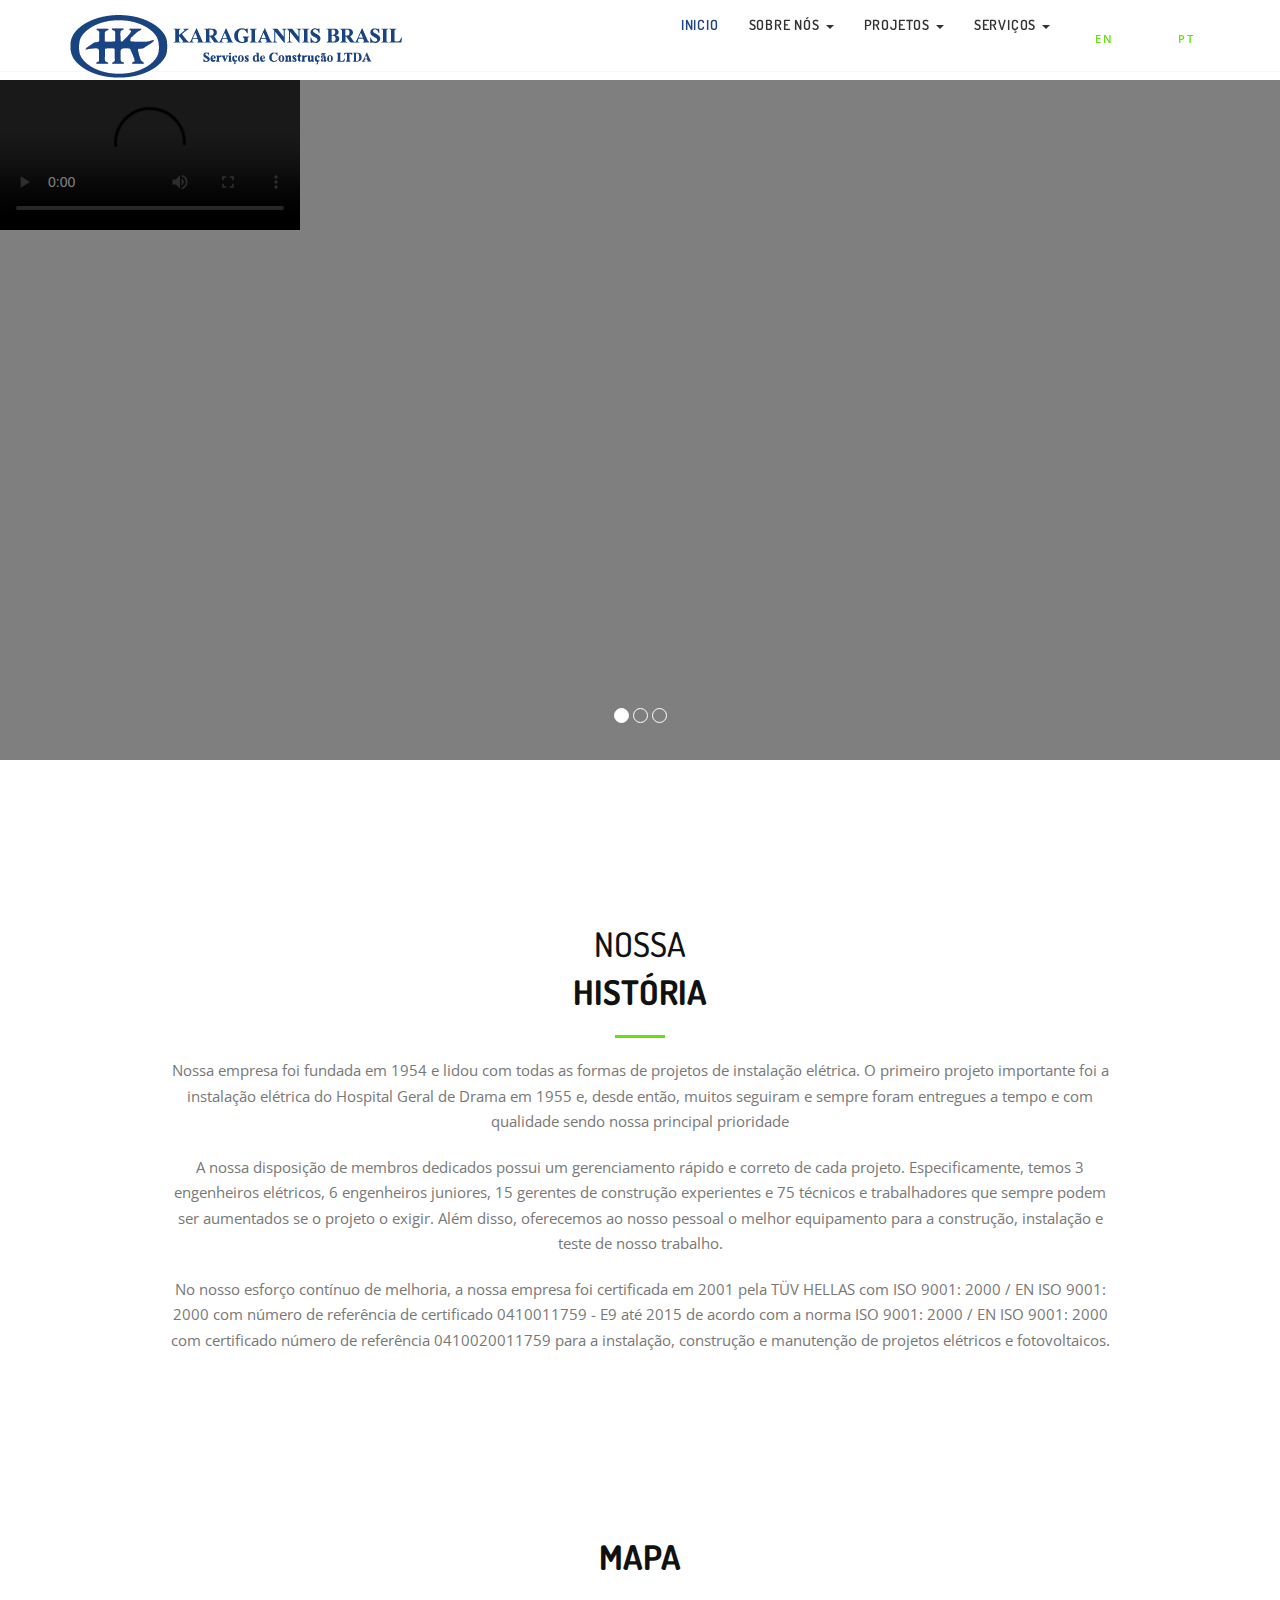
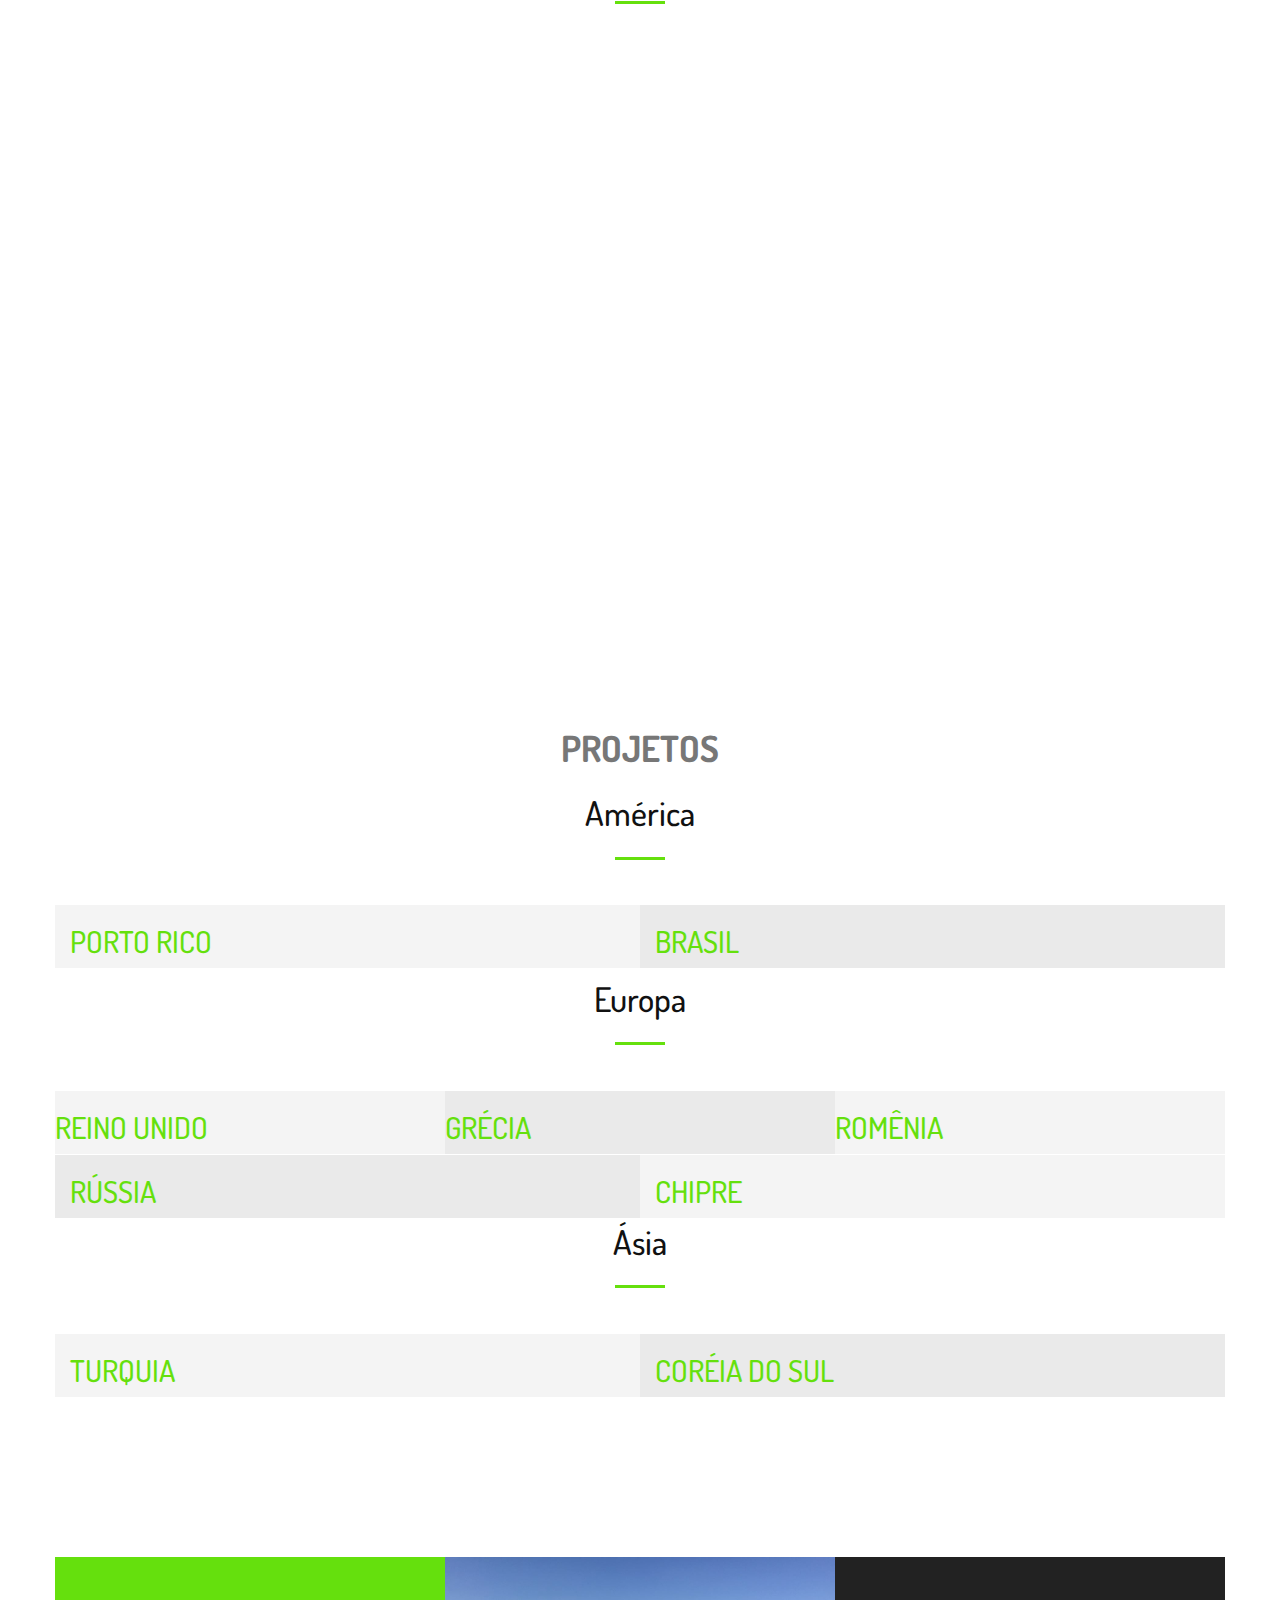
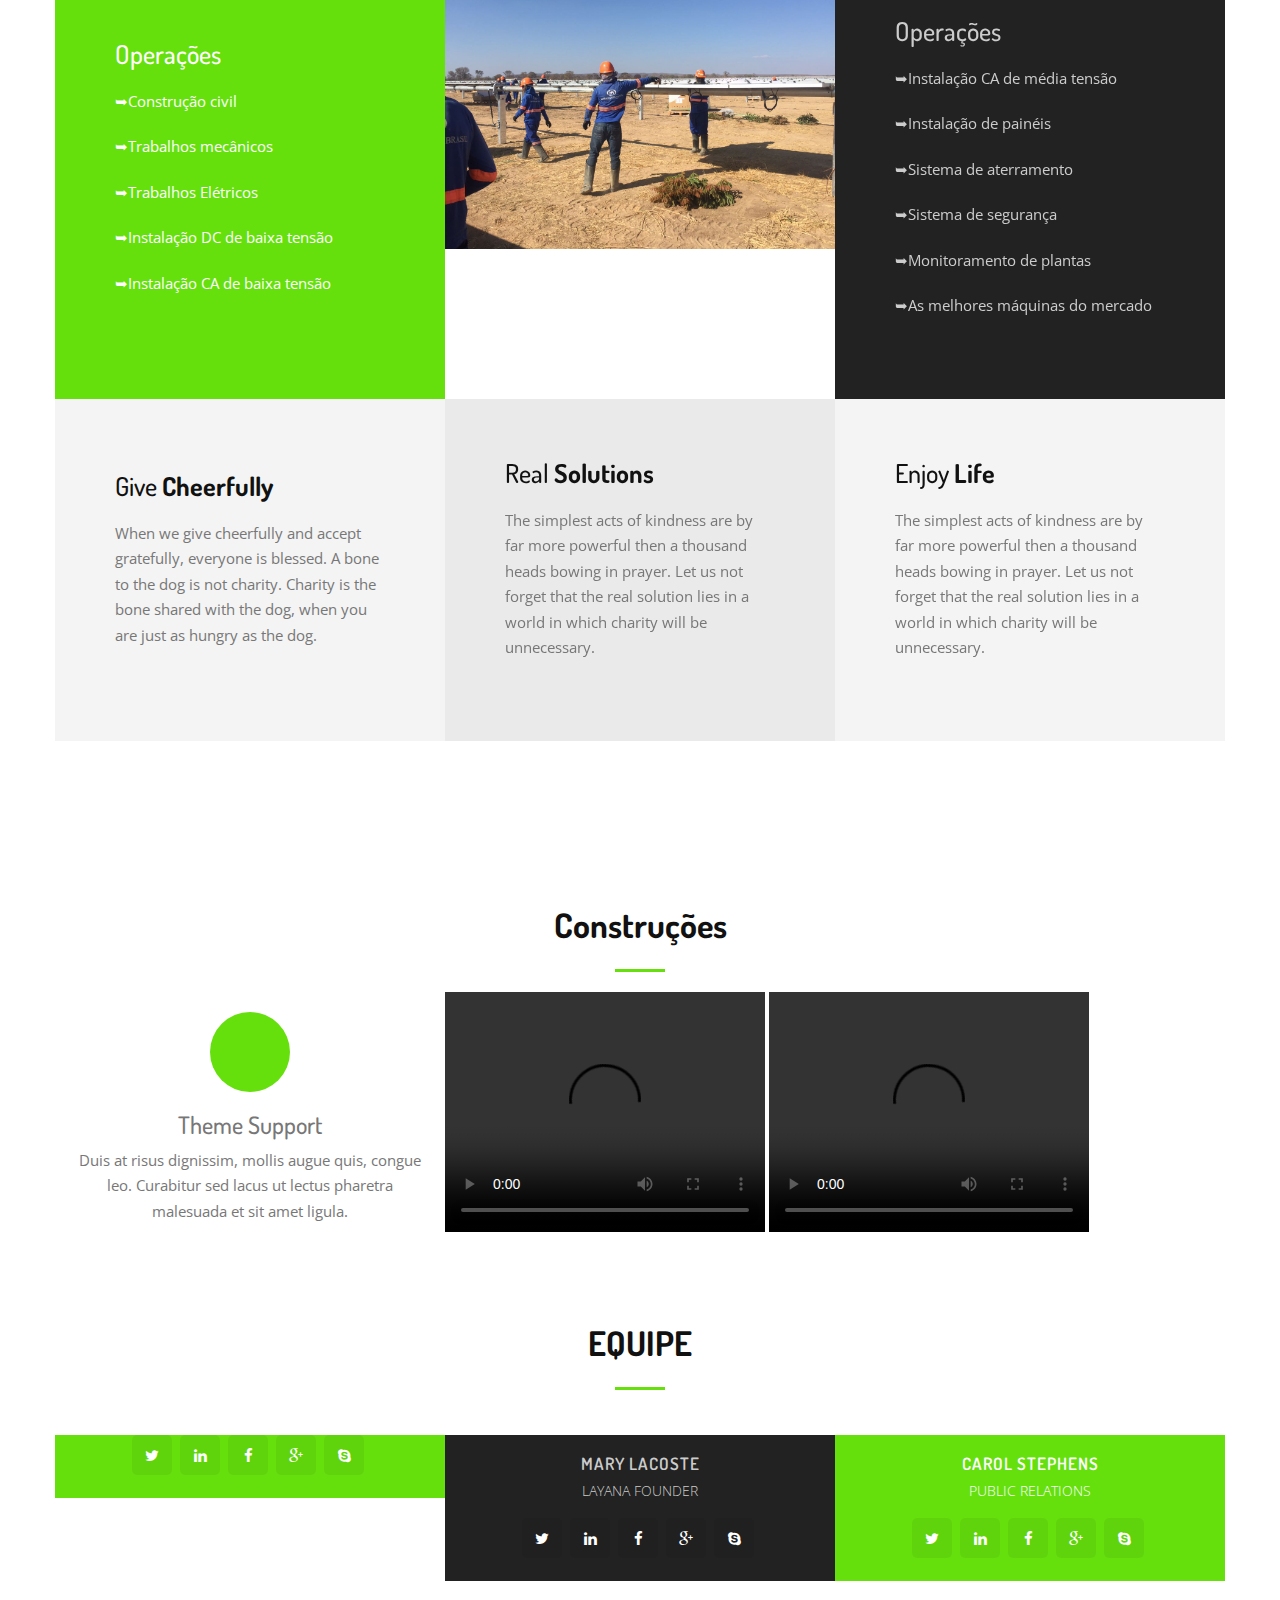
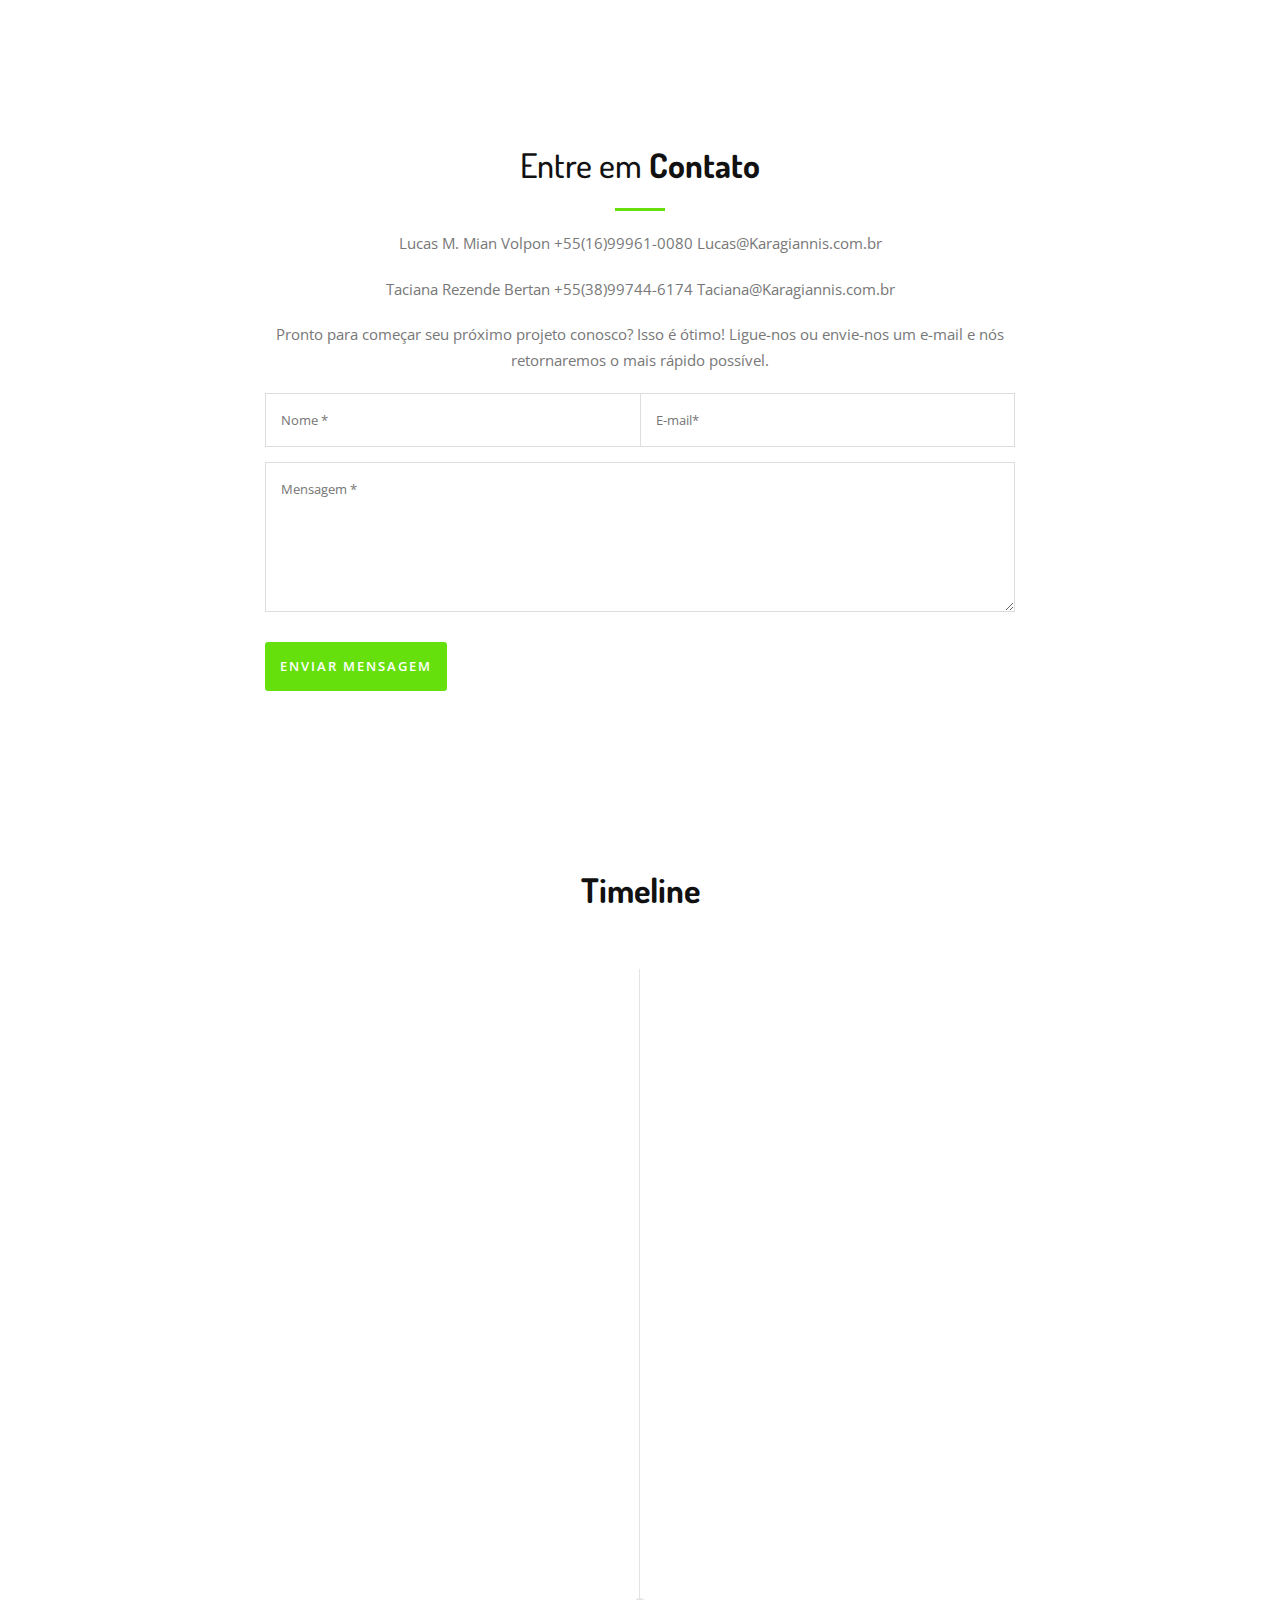
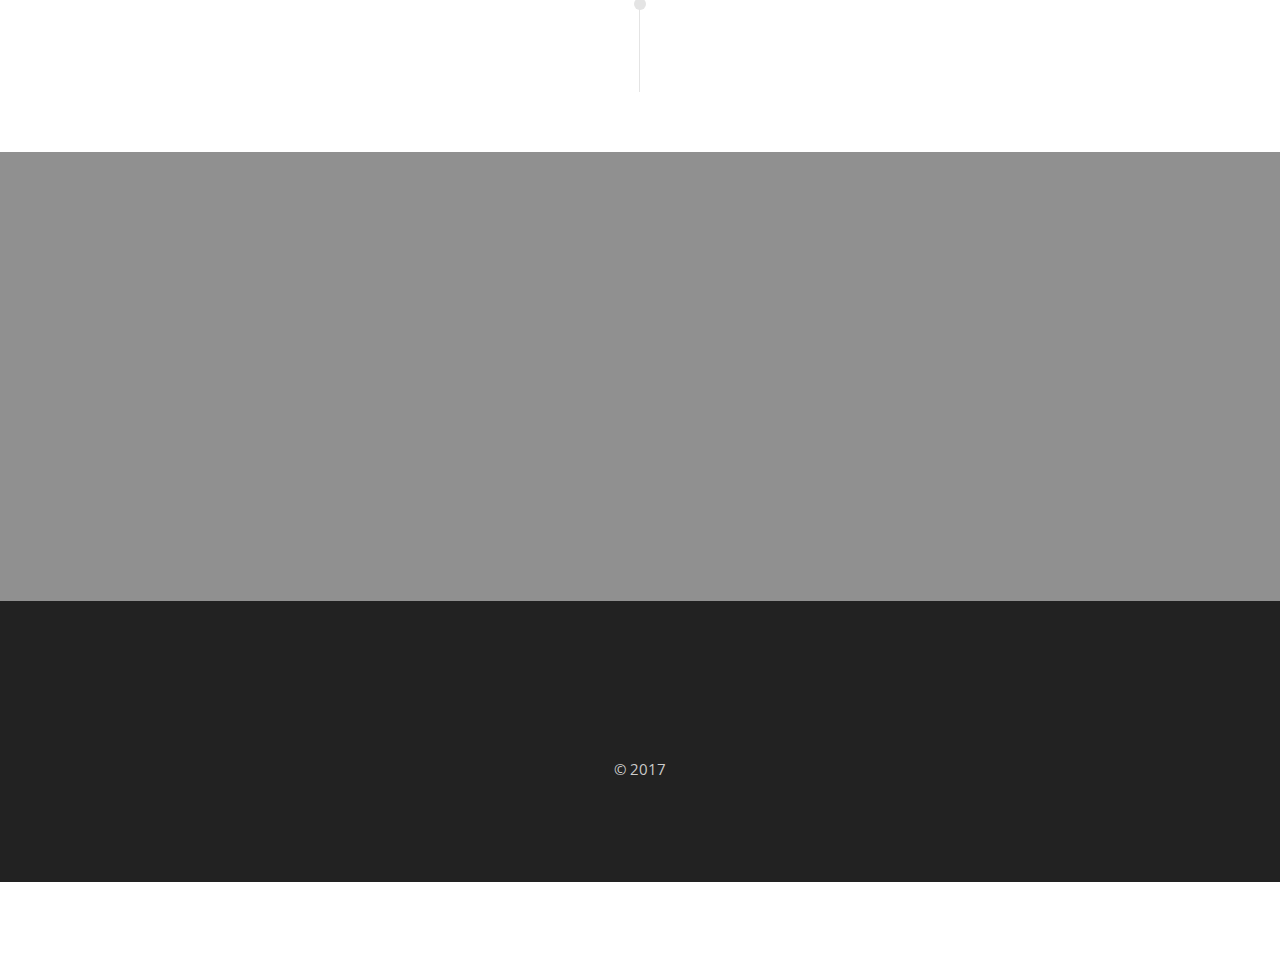
==== commit 3d184339: "MENUS E LINKS" ====
--- a/index.html
+++ b/index.html
@@ -44,8 +44,17 @@
 			<li>
 				<a class="page-scroll" href="#inicio">INICIO</a>
 			</li>
-			<li>
-				<a class="page-scroll" href="#Historia">HISTORIA</a>
+			<li role="presentation" class="dropdown">
+			    <a class="dropdown-toggle" data-toggle="dropdown" href="#" role="button">
+			      SOBRE NÓS <span class="caret"></span>
+			    </a>
+			    <ul class="dropdown-menu">
+			    	<li>
+			    		<a class="page-scroll" href="#história">História</a>
+			    		<a class="page-scroll" href="#contato">Contato</a>
+						<a class="page-scroll" href="#equipe">Equipe</a>
+					</li>
+			    </ul>
 			</li>
 			<li role="presentation" class="dropdown">
 			    <a class="dropdown-toggle" data-toggle="dropdown" href="#" role="button">
@@ -69,12 +78,10 @@
 					</li>
 			    </ul>
 			</li>
-			<li>
-				<a class="page-scroll" href="#equipe">EQUIPE</a>
-			</li>
-			<li>
-				<a class="page-scroll" href="#contato">CONTATO</a>
-			</li>
+
+
+			
+
 
 			<button type="button" class="btn btn-default navbar-btn"><a href="eng.html">En</a></button>
 			<button type="button" class="btn btn-default navbar-btn"><a href="index.html">Pt</a></button>
@@ -100,7 +107,7 @@
 	<div class="carousel-inner" role="listbox">
 		<!-- First slide -->
 		
-		<div class="item active" href="#page-top"><img src="img\slide1.png" alt="karagiannis">
+		<div class="item active" href="#page-top"><video src="vid\1.mp4" alt="karagiannis" controls="controls" autoplay="autoplay">
 			<div class="carousel-caption">
 				<h2 data-animation="animated bounceInDown">
 				 </h2>
@@ -147,15 +154,11 @@
 </section>
 <!-- /.carousel -->
 
-<!-- Section equipe
-================================================== -->
-
-<div class="clearfix">
-</div>
+
 
 <!-- Section Historia
 ================================================== -->
-<section id="Historia">
+<section id="história">
 <div class="container">
 	<div class="row">
 		<div class="col-lg-10 col-lg-offset-1 text-center">
@@ -211,10 +214,10 @@
 				</div>
 				<div class="equal-heights w-middle">
 					<div class="col-md-6 bg-gray">
-						<h2><a href="pt/america.html" >PORTO RICO</a></h2>
+						<h2><a href="america.html" >PORTO RICO</a></h2>
 					</div>
 					<div class="col-md-6  bg-darkgray">
-							<h2><a href="pt/america.html" >BRASIL</a></h2>
+							<h2><a href="america.html" >BRASIL</a></h2>
 								 
 					</div>
 				</div>
@@ -229,23 +232,23 @@
 				</div>
 				<div class="equal-heights w-middle">
 					<div class="col-md-4 bg-gray">
-						<h2><a href="pt/europa.html" >REINO UNIDO</a></h2>
+						<h2><a href="europa.html" >REINO UNIDO</a></h2>
 					</div>
 					<div class="col-md-4 bg-darkgray">
-						<h2><a href="pt/europa.html" >GRÉCIA</a></h2>
+						<h2><a href="europa.html" >GRÉCIA</a></h2>
 					</div>
 					<div class="col-md-4 bg-gray">
-						<h2><a href="pt/europa.html">ROMÊNIA</a></h2>
+						<h2><a href="europa.html">ROMÊNIA</a></h2>
 					</div>
 				</div>
 				<div class="col-md-12">
 				</div>
 				<div class="equal-heights w-middle">
 					<div class="col-md-6 bg-darkgray">
-						<h2><a href="pt/europa.html" >RÚSSIA</a></h2>
+						<h2><a href="europa.html" >RÚSSIA</a></h2>
 					</div>
 					<div class="col-md-6 bg-gray">
-						<h2><a href="pt/europa.html" >CHIPRE</a></h2>
+						<h2><a href="europa.html" >CHIPRE</a></h2>
 					</div>
 				</div>
 			</section>
@@ -258,10 +261,10 @@
 				</div>
 				<div class="equal-heights w-middle">
 					<div class="col-md-6 bg-gray">
-						<h2><a href="pt/asia.html" >TURQUIA</a></h2>
+						<h2><a href="asia.html" >TURQUIA</a></h2>
 					</div>
 					<div class="col-md-6 bg-darkgray">
-						<h2><a href="pt/asia.html" >CORÉIA DO SUL</a></h2>
+						<h2><a href="asia.html" >CORÉIA DO SUL</a></h2>
 					</div>
 				</div>	
 				
@@ -343,7 +346,7 @@
 	<div class="container">
 		<div class="row">
 			<div class="col-lg-12 text-center">
-				<h2 class="section-heading">OUR <b>SERVICES</b></h2>
+				<h2 class="section-heading"> <b>Construções</b></h2>
 				<hr class="primary">
 			</div>
 		</div>
@@ -351,28 +354,15 @@
 		<div class="container">
 		<div class="row">
 			<!-- begin 1st row -->
-			<div class="col-lg-4 col-md-6 text-center">
-				<div class="service-box">
-					<div class="iconbox bg-primary">
-						<i class="fa fa-2x fa-trophy wow bounceIn text-fade"></i>
-					</div>
-					<h3>Bootstrap Template</h3>
-					<p class="text-muted">
-						 Duis at risus dignissim, mollis augue quis, congue leo. Curabitur sed lacus ut lectus pharetra malesuada et sit amet ligula.
-					</p>
-				</div>
-			</div>
-			<div class="col-lg-4 col-md-6 text-center">
-				<div class="service-box">
-					<div class="iconbox bg-dark">
-						<i class="fa fa-2x fa-cloud wow bounceIn text-fade" data-wow-delay=".1s"></i>
-					</div>
-					<h3>Responsive Layout</h3>
-					<p class="text-muted">
-						 Duis at risus dignissim, mollis augue quis, congue leo. Curabitur sed lacus ut lectus pharetra malesuada et sit amet ligula.
-					</p>
-				</div>
-			</div>
+			
+					<video width="320" height="240" controls>
+		  <source src="vid\1.mp4" type="video/mp4">
+		  
+		  Your browser does not support the video tag.
+		</video>
+
+
+				
 			<div class="col-lg-4 col-md-6 text-center">
 				<div class="service-box">
 					<div class="iconbox bg-primary">
@@ -384,12 +374,21 @@
 					</p>
 				</div>
 			</div>
-		</div>
-	</div>
-<!-- end 1st row -->
-<br/>
-
+					<video width="320" height="240" controls>
+		  <source src="vid\2.mp4" type="video/mp4">
+		  
+		  Your browser does not support the video tag.
+		</video>
+		</div>
+	</div>
+
+
+
+
+
+<!-- Equipe-->
 <section id="equipe">
+
 <div class="container">
 	<div class="row">
 		<div class="col-lg-12 text-center">
@@ -403,15 +402,13 @@
 			<div class="mask team_quote">
 				<div class="port-zoom-link">
 					<p>
-						 Its is great to work in such company, some other projects will be started in the same format!
-					</p>
-				</div>
-			</div>
-		</div>
-		<h2>BEVERLY GARCIA</h2>
-		<p>
-			 VOLUNTEER WORK
-		</p>
+						 
+					</p>
+				</div>
+			</div>
+		</div>
+		
+		
 		<div class="team-social">
 			<a href="#"><i class="fa fa-twitter"></i></a>
 			<a href="#"><i class="fa fa-linkedin"></i></a>
@@ -510,280 +507,9 @@
 </div>
 </section>
 
-<!-- Section para avaliação
-==================================================-->
-
-<div class="row">
-	<!-- begin 2nd row -->
-	<div class="col-lg-4 col-md-6 text-center">
-		<div class="service-box">
-			<div class="iconbox bg-dark">
-				<i class="fa fa-2x fa-yelp wow bounceIn text-fade"></i>
-			</div>
-			<h3>MultiPurpose Use</h3>
-			<p class="text-muted">
-				 Duis at risus dignissim, mollis augue quis, congue leo. Curabitur sed lacus ut lectus pharetra malesuada et sit amet ligula.
-			</p>
-		</div>
-	</div>
-	<div class="col-lg-4 col-md-6 text-center">
-		<div class="service-box">
-			<div class="iconbox bg-primary">
-				<i class="fa fa-2x fa-wordpress wow bounceIn text-fade" data-wow-delay=".1s"></i>
-			</div>
-			<h3>WordPress Available</h3>
-			<p class="text-muted">
-				 Duis at risus dignissim, mollis augue quis, congue leo. Curabitur sed lacus ut lectus pharetra malesuada et sit amet ligula.
-			</p>
-		</div>
-	</div>
-	<div class="col-lg-4 col-md-6 text-center">
-		<div class="service-box">
-			<div class="iconbox bg-dark">
-				<i class="fa fa-2x fa-desktop wow bounceIn text-fade" data-wow-delay=".2s"></i>
-			</div>
-			<h3>Infinite Colors</h3>
-			<p class="text-muted">
-				 Duis at risus dignissim, mollis augue quis, congue leo. Curabitur sed lacus ut lectus pharetra malesuada et sit amet ligula.
-			</p>
-		</div>
-	</div>
-</div>
-<!-- end 2nd row -->
-</div>
-</section>
-<div class="clearfix">
-</div>
-
-<!-- Section Testimonials
-================================================== -->
-<section id="testimonials">
-<div class="container">
-<div class="row">
-	<div class="col-md-12" data-wow-delay="0.2s">
-		<div class="carousel slide" data-ride="carousel" id="quote-carousel">
-			<!-- Bottom Carousel Indicators -->
-			<ol class="carousel-indicators">
-				<li data-target="#quote-carousel" data-slide-to="0" class="active"><img class="img-responsive " src="img/demo/testimonial1.jpg" alt="">
-				</li>
-				<li data-target="#quote-carousel" data-slide-to="1"><img class="img-responsive" src="http://s3.amazonaws.com/caymandemo/wp-content/uploads/sites/11/2015/11/23042525/1-150x150.png" alt="">
-				</li>
-			</ol>
-			<!-- Carousel Slides / Quotes -->
-			<div class="carousel-inner text-center">
-				<!-- Quote 1 -->
-				<div class="item active">
-					<blockquote>
-						<div class="row">
-							<div class="col-sm-8 col-sm-offset-2">
-								<p>
-									Lorem ipsum dolor sit amet, consectetur adipiscing elit, sed do eiusmod tempor incididunt ut labore et dolore magna aliqua. Ut enim ad minim veniam, quis nostrud exercitation ullamco laboris nisi ut aliquip ex ea commodo consequat. Duis aute irure dolor in reprehenderit in voluptate velit esse cillum dolore!
-								</p>
-								<small>William W. Purkey</small>
-							</div>
-						</div>
-					</blockquote>
-				</div>
-				<!-- Quote 2 -->
-				<div class="item">
-					<blockquote>
-						<div class="row">
-							<div class="col-sm-8 col-sm-offset-2">
-								<p>
-									Lorem ipsum dolor sit amet, consectetur adipiscing elit, sed do eiusmod tempor incididunt ut labore et dolore magna aliqua. Ut enim ad minim veniam, quis nostrud exercitation ullamco laboris nisi ut aliquip ex ea commodo consequat. Duis aute irure dolor in reprehenderit in voluptate velit esse cillum dolore.
-								</p>
-								<small>Johnny Doe</small>
-							</div>
-						</div>
-					</blockquote>
-				</div>
-				<!-- End Quote 2 -->
-			</div>
-			<!-- Carousel Buttons Next/Prev -->
-			<a data-slide="prev" href="#quote-carousel" class="left carousel-control"><i class="fa fa-chevron-left"></i></a>
-			<a data-slide="next" href="#quote-carousel" class="right carousel-control"><i class="fa fa-chevron-right"></i></a>
-		</div>
-	</div>
-</div>
-</div>
-</section>
-
-<!-- Section Fun Facts
-================================================== -->
-<section id="funfacts" class="parallax parallax-image" style="background-image:url(http://s3.amazonaws.com/caymandemo/wp-content/uploads/sites/11/2015/09/15223245/glamour-678834_1280.jpg);">
-<div class="wrapsection">
-<div class="container">
-	<div class="parallax-content">
-		<div class="row">
-			<div class="col-md-3">
-				<div class="funfacts text-center">
-					<div class="icon">
-						<i class="fa fa-tint"></i>
-					</div>
-					<h2 class="counter" data-from="0" data-to="294" data-speed="2500"></h2>
-					<h4>Happy Clients</h4>
-				</div>
-			</div>
-			<div class="col-md-3">
-				<div class="funfacts text-center">
-					<div class="icon">
-						<i class="fa fa-trophy"></i>
-					</div>
-					<h2 class="counter" data-from="0" data-to="163" data-speed="2500"></h2>
-					<h4>Awards Received</h4>
-				</div>
-			</div>
-			<div class="col-md-3">
-				<div class="funfacts text-center">
-					<div class="icon">
-						<i class="fa fa-send-o"></i>
-					</div>
-					<h2 class="counter" data-from="0" data-to="317" data-speed="2500"></h2>
-					<h4>Letters Sent</h4>
-				</div>
-			</div>
-			<div class="col-md-3">
-				<div class="funfacts text-center">
-					<div class="icon">
-						<i class="fa fa-user"></i>
-					</div>
-					<h2 class="counter" data-from="0" data-to="458" data-speed="2500"></h2>
-					<h4>Hired People</h4>
-				</div>
-			</div>
-		</div>
-	</div>
-</div>
-</div>
-</section>
-<div class="clearfix">
-</div>
-
-
-
-<!-- Section Pricing
-================================================== -->
-<section id="pricing" class="no-padding">
-<div class="container">
-<div class="row">
-	<div class="col-lg-12 text-center">
-		<h2 class="section-heading"><b>PRICING</b></h2>
-		<hr class="primary">
-		<br/>
-	</div>
-</div>
-</div>
-<div class="container">
-<div class="row">
-	<div class="wow-pricing-table col-md-4">
-		<div class="wow-pricing">
-			<div class="wow-pricing-header">
-				<h5>Silver</h5>
-				<div class="wow-pricing-cost">
-					 $69.99
-				</div>
-				<div class="wow-pricing-per">
-					 per month
-				</div>
-			</div>
-			<div class="wow-pricing-content">
-				<ul>
-					<li>5 products</li>
-					<li>1 image per product</li>
-					<li>basic stats</li>
-					<li>non commercial</li>
-				</ul>
-			</div>
-			<div class="wow-pricing-button">
-				<a href="#" class="wow-button buttonprice" target="_self" rel="nofollow"><span class="wow-button-inner">Sign Up</span></a>
-			</div>
-		</div>
-	</div>
-	<!-- /.col-md-4 -->
-	<div class="wow-pricing-table col-md-4">
-		<div class="wow-pricing featured">
-			<div class="wow-pricing-header">
-				<h5>Premium</h5>
-				<div class="wow-pricing-cost">
-					 $339.99
-				</div>
-				<div class="wow-pricing-per">
-					 per month
-				</div>
-			</div>
-			<div class="wow-pricing-content">
-				<ul>
-					<li>5 products</li>
-					<li>1 image per product</li>
-					<li>basic stats</li>
-					<li>non commercial</li>
-				</ul>
-			</div>
-			<div class="wow-pricing-button">
-				<a href="#" class="wow-button buttonprice" target="_self" rel="nofollow"><span class="wow-button-inner">Sign Up</span></a>
-			</div>
-		</div>
-	</div>
-	<!-- /.col-md-4 -->
-	<div class="wow-pricing-table col-md-4">
-		<div class="wow-pricing">
-			<div class="wow-pricing-header">
-				<h5>Ultim</h5>
-				<div class="wow-pricing-cost">
-					 $429.99
-				</div>
-				<div class="wow-pricing-per">
-					 per month
-				</div>
-			</div>
-			<div class="wow-pricing-content">
-				<ul>
-					<li>15 products</li>
-					<li>4 image per product</li>
-					<li>premium stats</li>
-					<li>commercial</li>
-				</ul>
-			</div>
-			<div class="wow-pricing-button">
-				<a href="#" class="wow-button buttonprice" target="_self" rel="nofollow"><span class="wow-button-inner">Sign Up</span></a>
-			</div>
-		</div>
-	</div>
-	<!-- /.col-md-4 -->
-</div>
-</div>
-</section>
-<div class="clearfix">
-</div>
-
-<!-- Section after pricing
-================================================== -->
-<section>
-<div class="equal-heights w-middle">
-<div class="col-md-4 bg-primary">
-	<div class="box">
-		<h2>Final <b>Action</b></h2>
-		<p>
-			 Praesent vestibulum aenean nonummy hendrerit mauris. Cum sociis natoque penatibus.
-		</p>
-		<a href="#" class="btn btn-round btn-white btn-xl">Action Button</a>
-	</div>
-</div>
-<div class="col-md-4" style="height: 337px;">
-	<img src="https://s3-eu-west-1.amazonaws.com/layanademo/cat.jpg" alt="">
-</div>
-<div class="col-md-4 bg-dark">
-	<div class="box">
-		<h2><b>Convinced</b> Yet</h2>
-		<p>
-			 The simplest acts of kindness are by far more powerful then a thousand heads bowing in prayer. Let us not forget that the real solution lies in a world in which charity will be unnecessary.
-		</p>
-	</div>
-</div>
-</div>
-</section>
-<div class="clearfix">
-</div>
+
+
+
 
 <!-- Section Timeline
 ================================================== -->
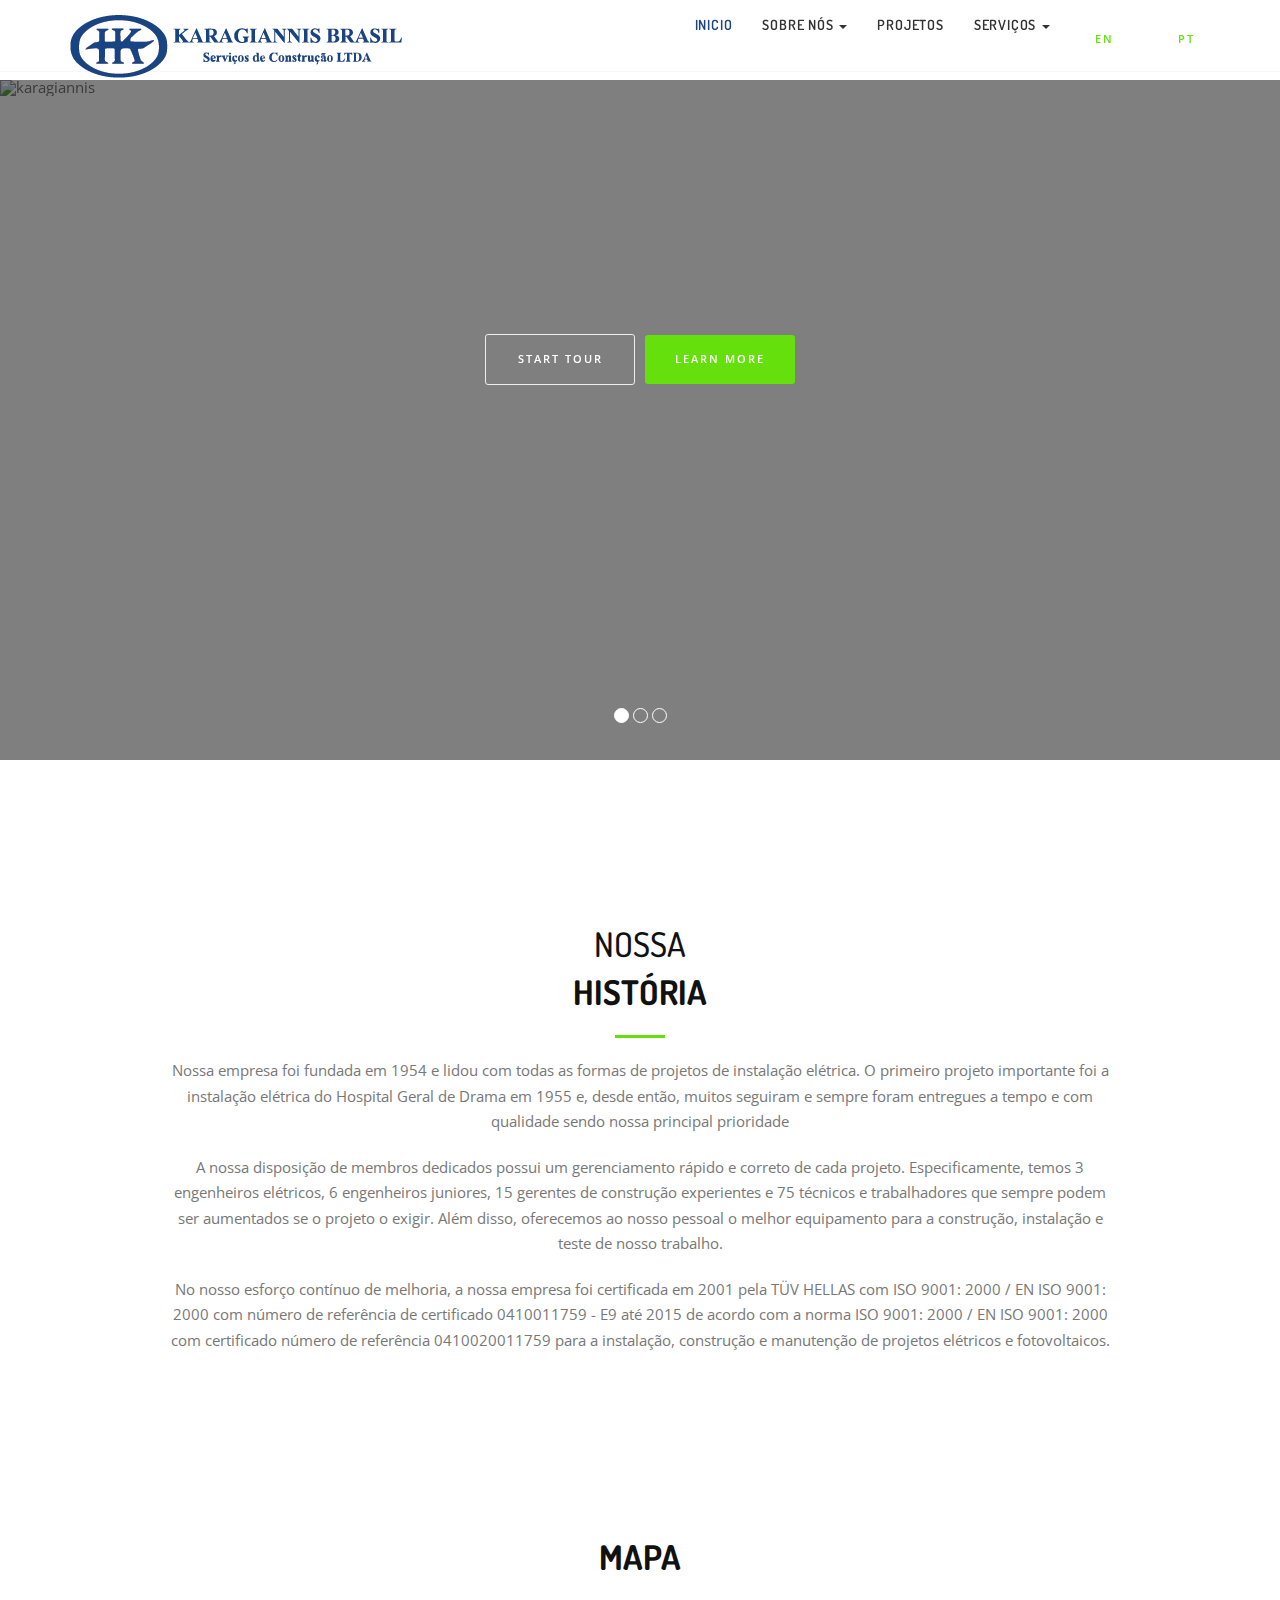
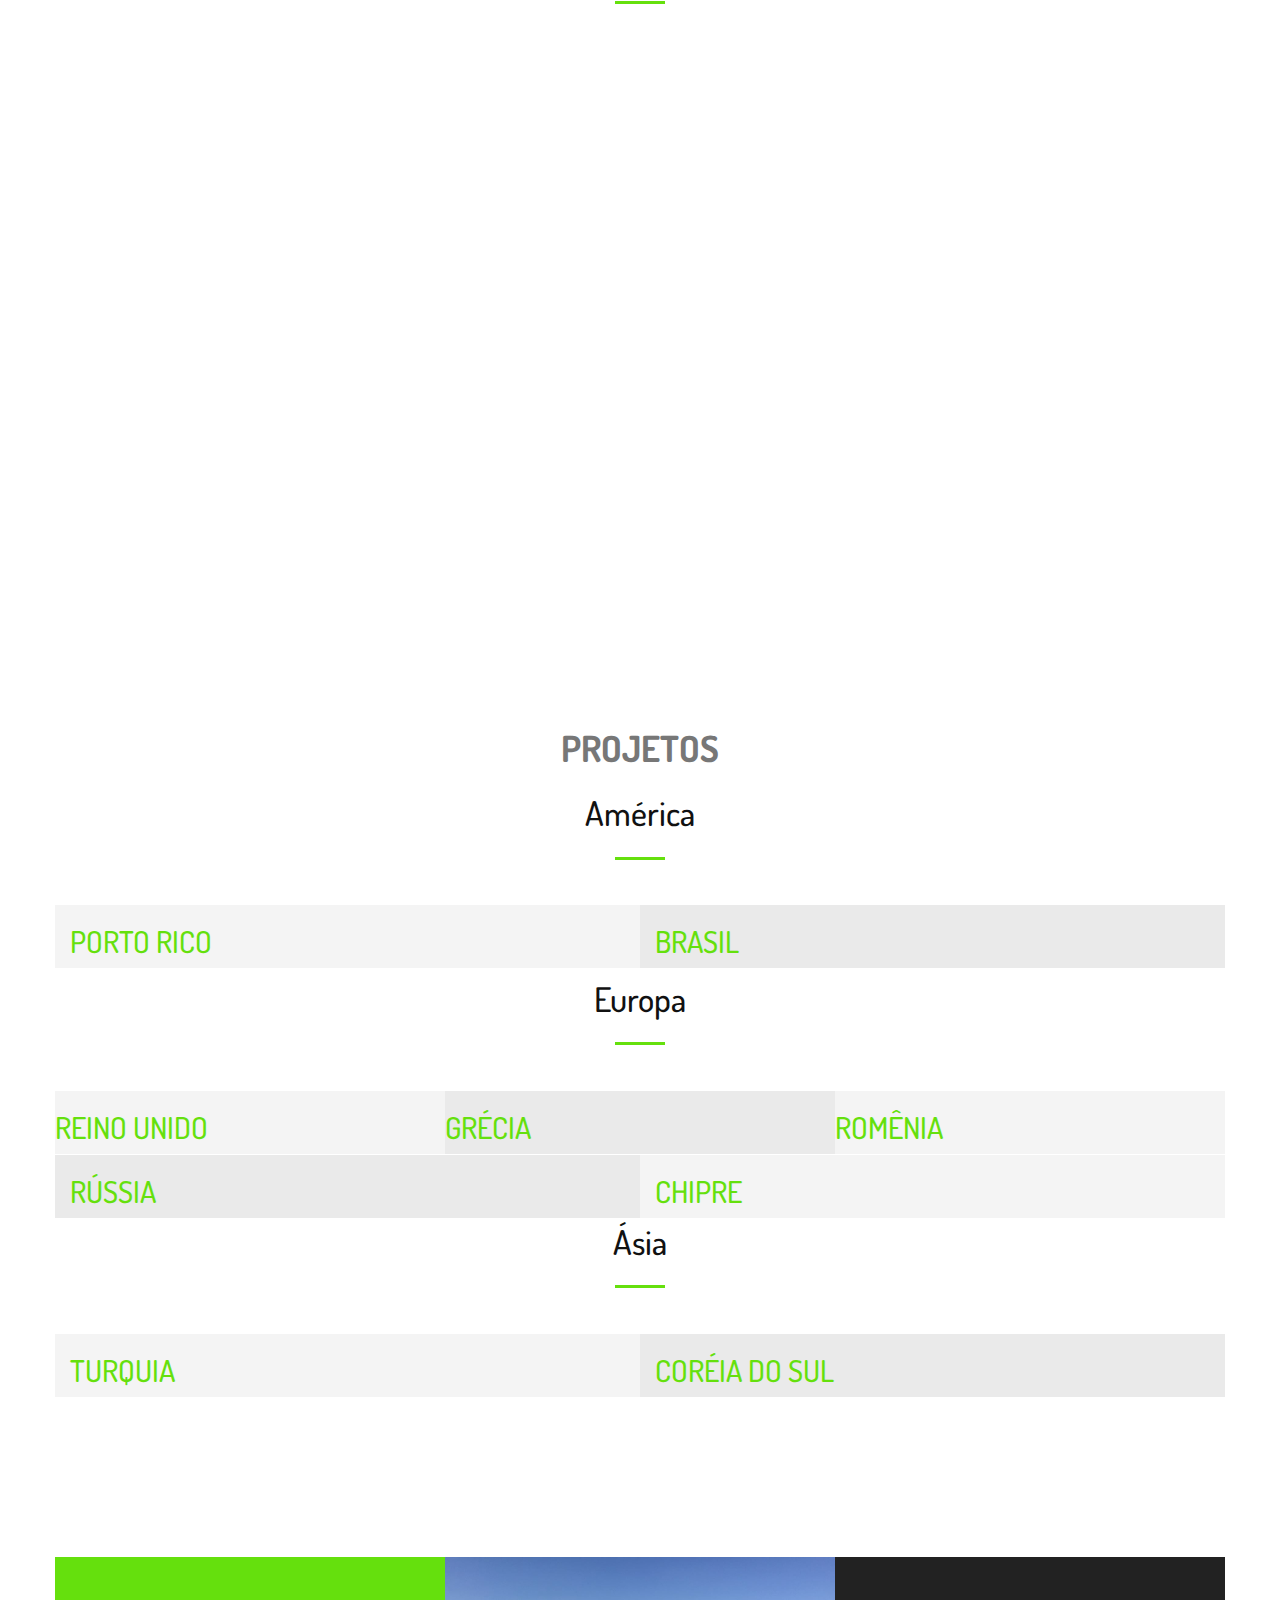
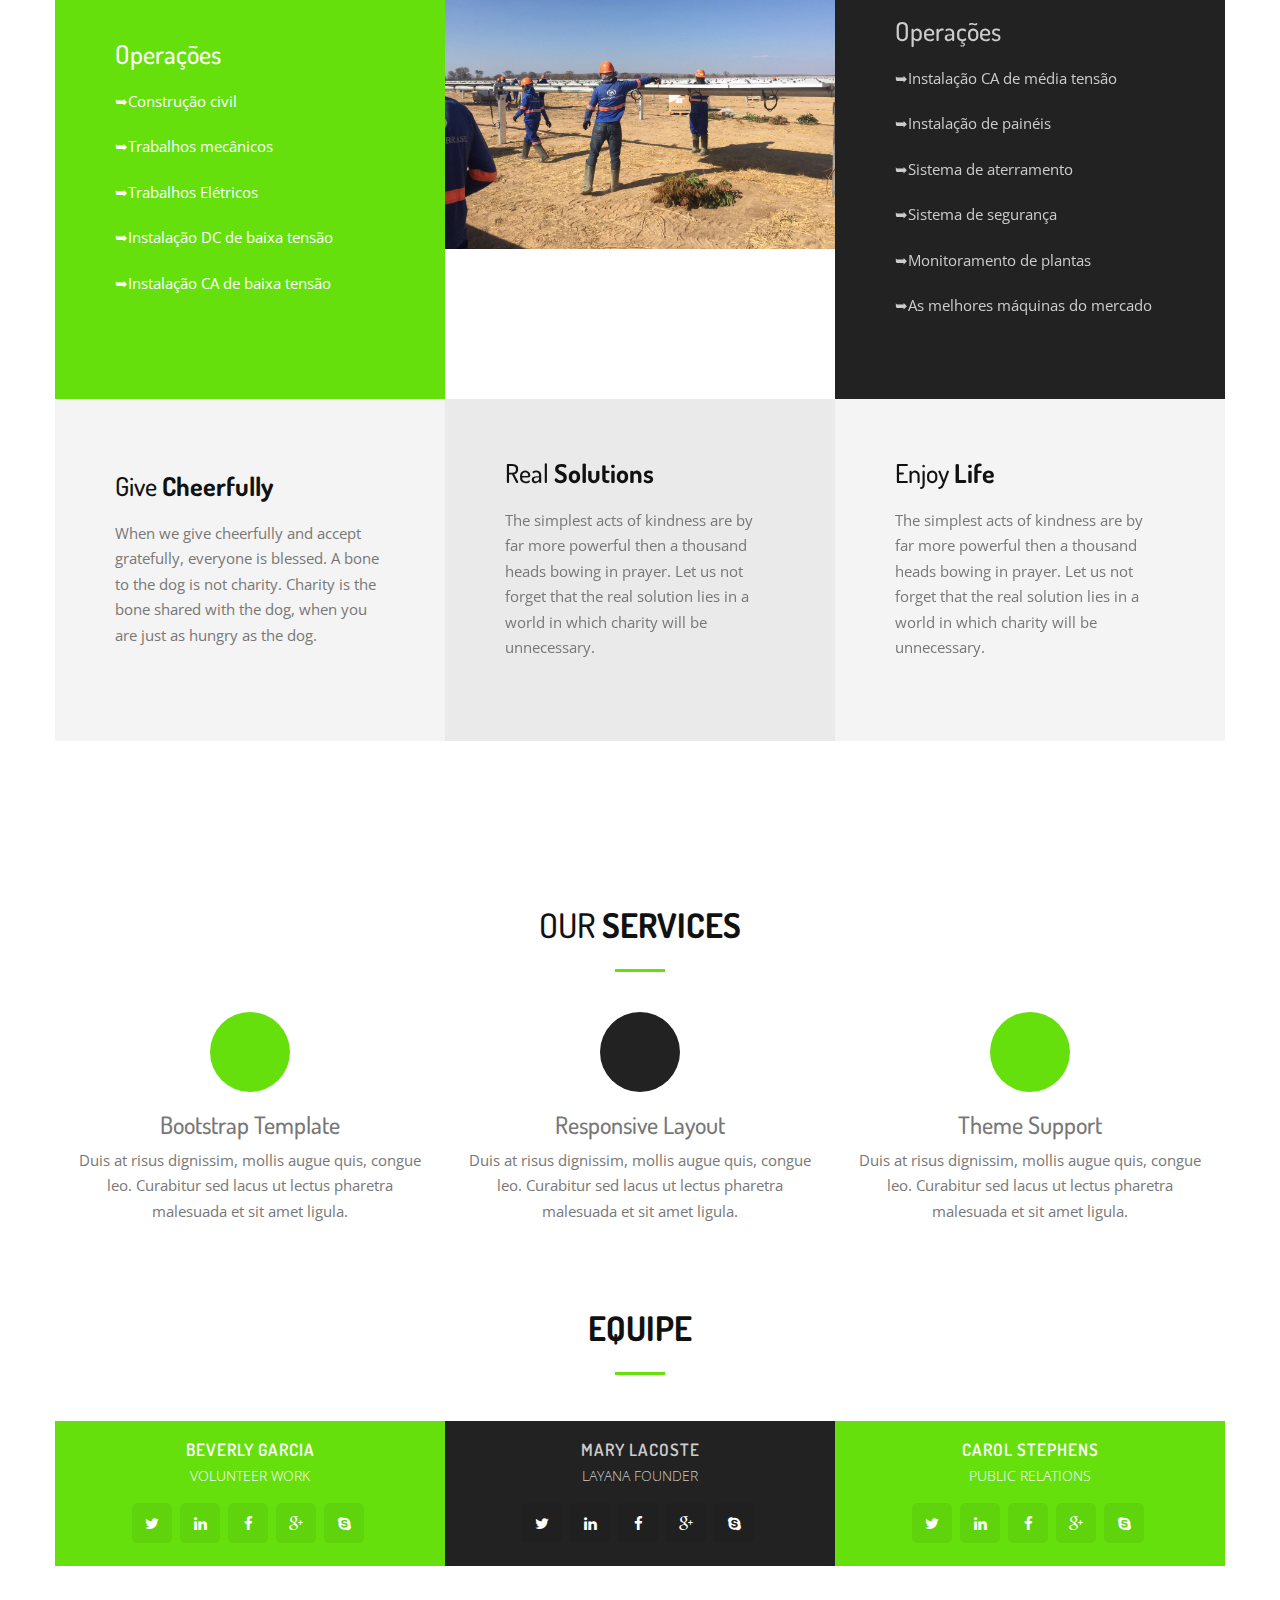
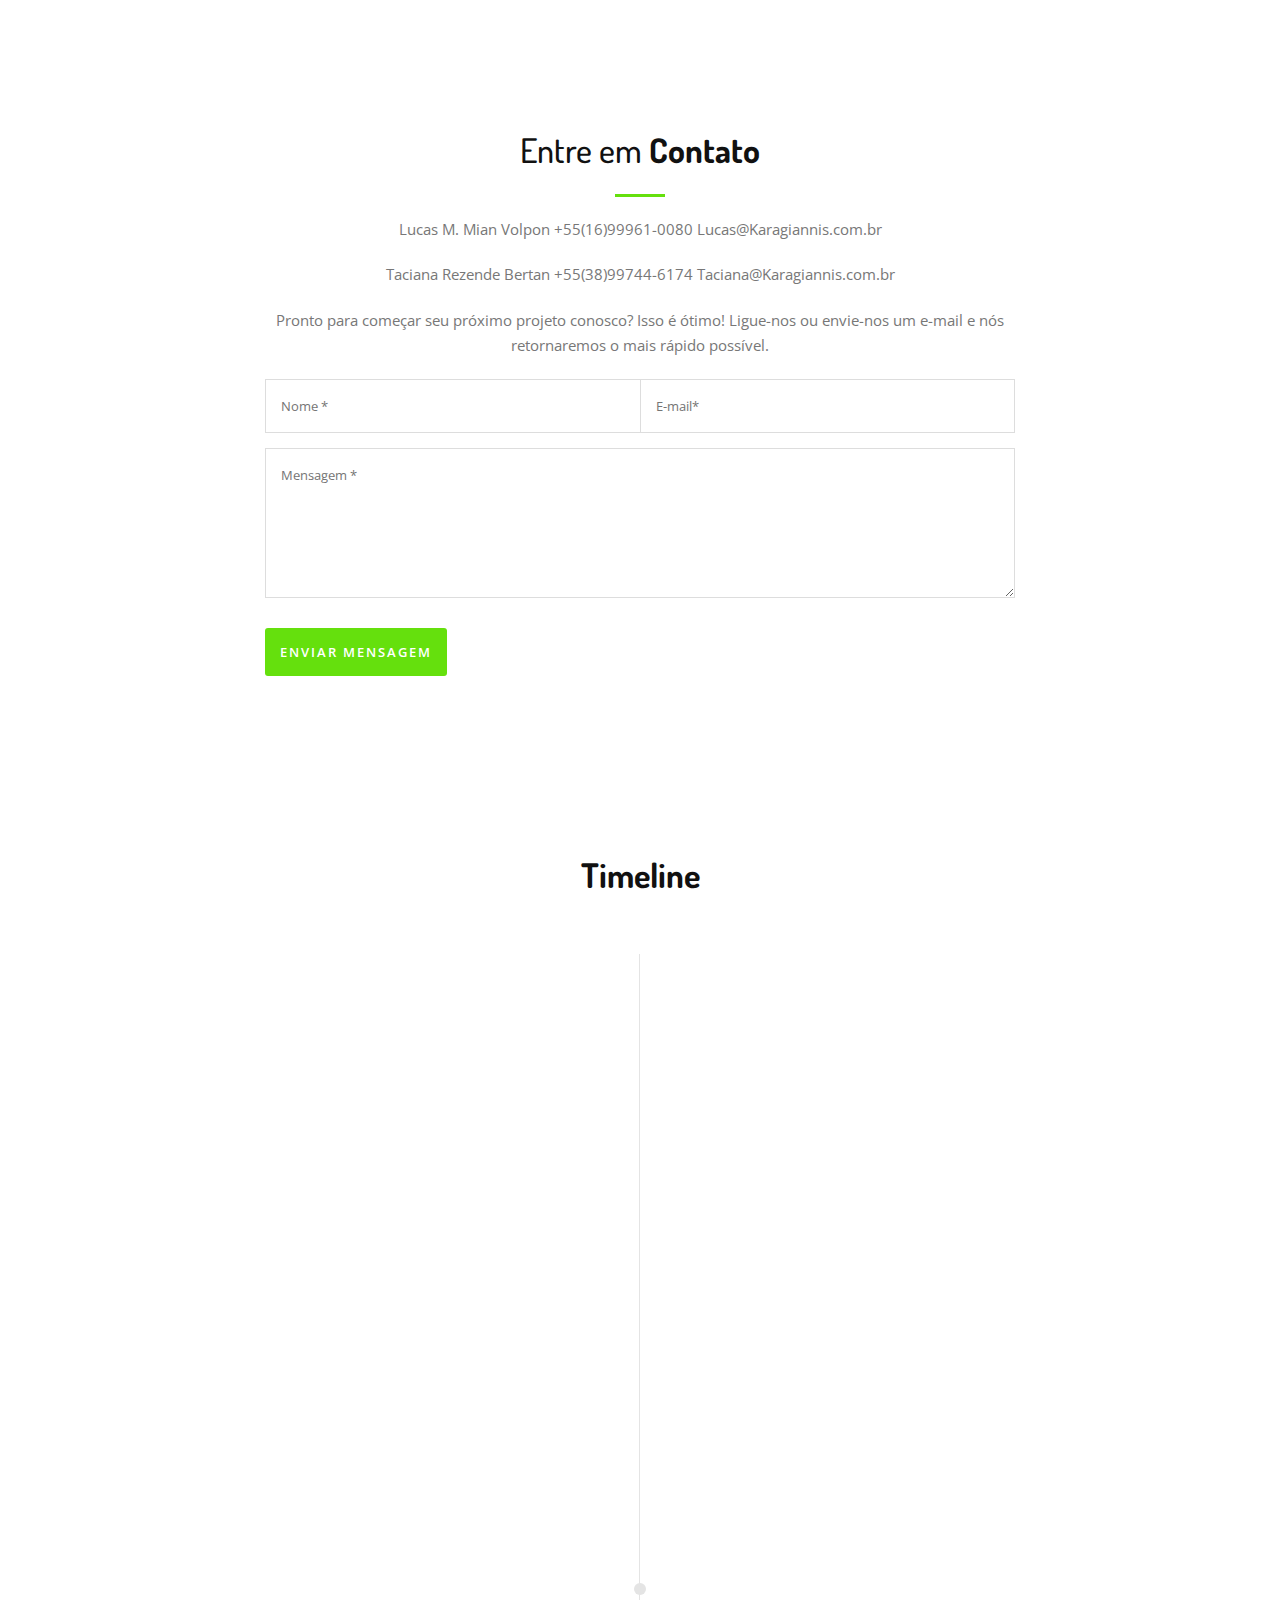
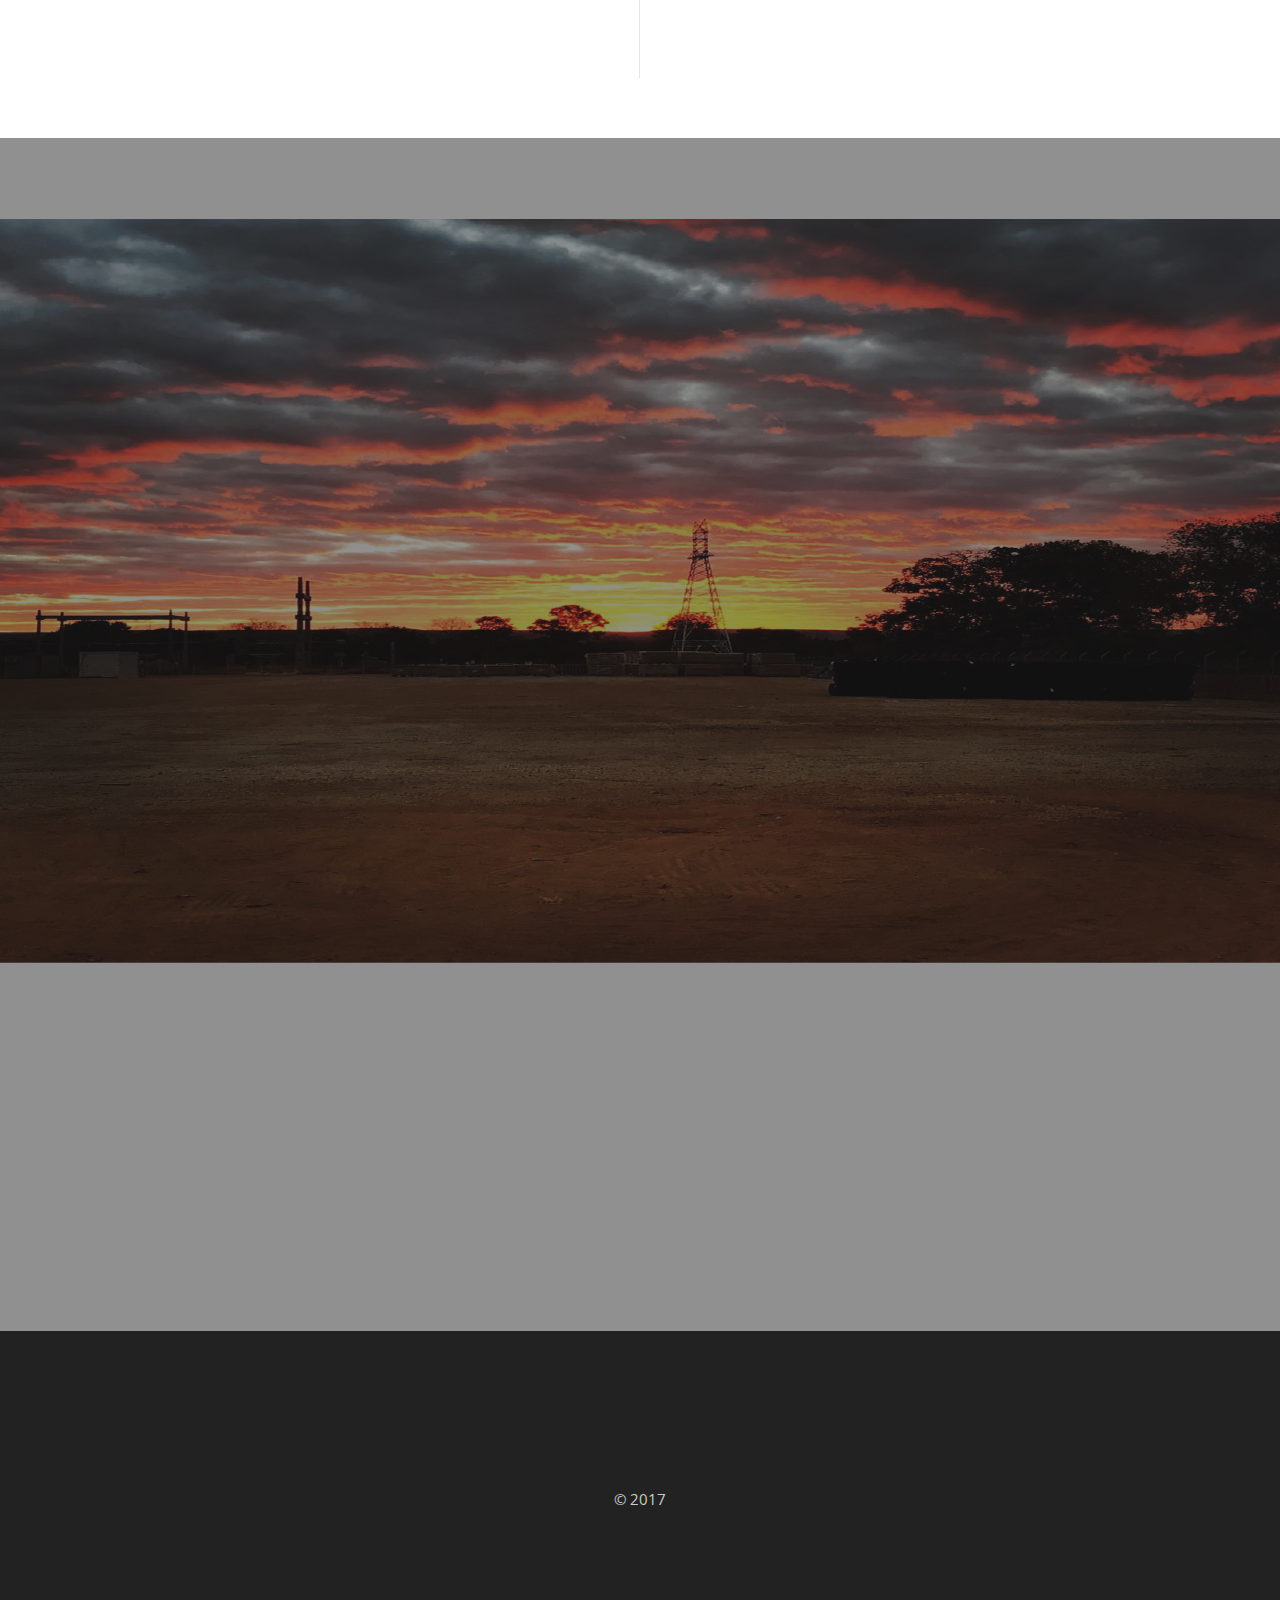
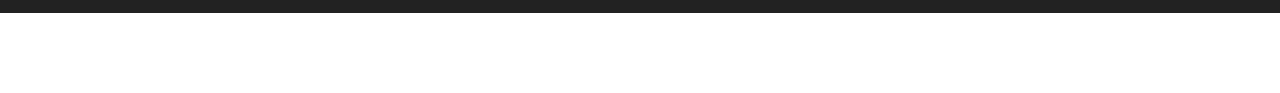
==== commit 7a33967b: "imagens1.0" ====
--- a/index.html
+++ b/index.html
@@ -50,22 +50,14 @@
 			    </a>
 			    <ul class="dropdown-menu">
 			    	<li>
-			    		<a class="page-scroll" href="#história">História</a>
+			    		<a class="page-scroll" href="#historia">História</a>
 			    		<a class="page-scroll" href="#contato">Contato</a>
 						<a class="page-scroll" href="#equipe">Equipe</a>
 					</li>
 			    </ul>
 			</li>
-			<li role="presentation" class="dropdown">
-			    <a class="dropdown-toggle" data-toggle="dropdown" href="#" role="button">
-			      PROJETOS <span class="caret"></span>
-			    </a>
-			    <ul class="dropdown-menu">
-			    	<li>
-			    		<a class="page-scroll" href="#mapa">Mapa</a>
-			    		<a class="page-scroll" href="#projetos">Projetos</a>
-					</li>
-			    </ul>
+			<li>
+				<a class="page-scroll" href="#projetos">Projetos</a>
 			</li>
 			<li role="presentation" class="dropdown">
 			    <a class="dropdown-toggle" data-toggle="dropdown" href="#" role="button">
@@ -79,9 +71,7 @@
 			    </ul>
 			</li>
 
-
 			
-
 
 			<button type="button" class="btn btn-default navbar-btn"><a href="eng.html">En</a></button>
 			<button type="button" class="btn btn-default navbar-btn"><a href="index.html">Pt</a></button>
@@ -93,7 +83,7 @@
 <!-- /.container -->
 </nav>
 
-<!-- Section Intro Slider
+<!-- Section Inicio
 ================================================== -->
 <section id="inicio">
 <div id="carousel-example-generic" class="carousel intro slide">
@@ -107,7 +97,7 @@
 	<div class="carousel-inner" role="listbox">
 		<!-- First slide -->
 		
-		<div class="item active" href="#page-top"><video src="vid\1.mp4" alt="karagiannis" controls="controls" autoplay="autoplay">
+		<div class="item active" href="#page-top"><img src="img\slide1.png" alt="karagiannis">
 			<div class="carousel-caption">
 				<h2 data-animation="animated bounceInDown">
 				 </h2>
@@ -158,7 +148,7 @@
 
 <!-- Section Historia
 ================================================== -->
-<section id="história">
+<section id="historia">
 <div class="container">
 	<div class="row">
 		<div class="col-lg-10 col-lg-offset-1 text-center">
@@ -182,7 +172,7 @@
 
 <!-- Section Mapa
 ================================================== -->
-<section id="mapa">
+<section id="projetos">
 	<div class="container">
 		<div class="row">
 			<div class="col-lg-12 text-center">
@@ -346,7 +336,7 @@
 	<div class="container">
 		<div class="row">
 			<div class="col-lg-12 text-center">
-				<h2 class="section-heading"> <b>Construções</b></h2>
+				<h2 class="section-heading">OUR <b>SERVICES</b></h2>
 				<hr class="primary">
 			</div>
 		</div>
@@ -354,15 +344,28 @@
 		<div class="container">
 		<div class="row">
 			<!-- begin 1st row -->
-			
-					<video width="320" height="240" controls>
-		  <source src="vid\1.mp4" type="video/mp4">
-		  
-		  Your browser does not support the video tag.
-		</video>
-
-
-				
+			<div class="col-lg-4 col-md-6 text-center">
+				<div class="service-box">
+					<div class="iconbox bg-primary">
+						<i class="fa fa-2x fa-trophy wow bounceIn text-fade"></i>
+					</div>
+					<h3>Bootstrap Template</h3>
+					<p class="text-muted">
+						 Duis at risus dignissim, mollis augue quis, congue leo. Curabitur sed lacus ut lectus pharetra malesuada et sit amet ligula.
+					</p>
+				</div>
+			</div>
+			<div class="col-lg-4 col-md-6 text-center">
+				<div class="service-box">
+					<div class="iconbox bg-dark">
+						<i class="fa fa-2x fa-cloud wow bounceIn text-fade" data-wow-delay=".1s"></i>
+					</div>
+					<h3>Responsive Layout</h3>
+					<p class="text-muted">
+						 Duis at risus dignissim, mollis augue quis, congue leo. Curabitur sed lacus ut lectus pharetra malesuada et sit amet ligula.
+					</p>
+				</div>
+			</div>
 			<div class="col-lg-4 col-md-6 text-center">
 				<div class="service-box">
 					<div class="iconbox bg-primary">
@@ -374,19 +377,11 @@
 					</p>
 				</div>
 			</div>
-					<video width="320" height="240" controls>
-		  <source src="vid\2.mp4" type="video/mp4">
-		  
-		  Your browser does not support the video tag.
-		</video>
-		</div>
-	</div>
-
-
-
-
-
-<!-- Equipe-->
+		</div>
+	</div>
+
+<!-- end 1st row Equipe-->
+
 <section id="equipe">
 
 <div class="container">
@@ -402,13 +397,15 @@
 			<div class="mask team_quote">
 				<div class="port-zoom-link">
 					<p>
-						 
-					</p>
-				</div>
-			</div>
-		</div>
-		
-		
+						 Its is great to work in such company, some other projects will be started in the same format!
+					</p>
+				</div>
+			</div>
+		</div>
+		<h2>BEVERLY GARCIA</h2>
+		<p>
+			 VOLUNTEER WORK
+		</p>
 		<div class="team-social">
 			<a href="#"><i class="fa fa-twitter"></i></a>
 			<a href="#"><i class="fa fa-linkedin"></i></a>
@@ -511,6 +508,7 @@
 
 
 
+
 <!-- Section Timeline
 ================================================== -->
 <section id="tline">
@@ -609,7 +607,7 @@
 
 <!-- Section Social
 ================================================== -->
-<section id="social" class="parallax parallax-image" style="background-image:url(https://s3-eu-west-1.amazonaws.com/layanademo/s3-min.jpg);">
+<section id="social" class="parallax parallax-image" ><img src="img\slide6.png" alt="karagiannis">
 <div class="overlay" style="background:#222;opacity:0.5;">
 </div>
 <div class="wrapsection">
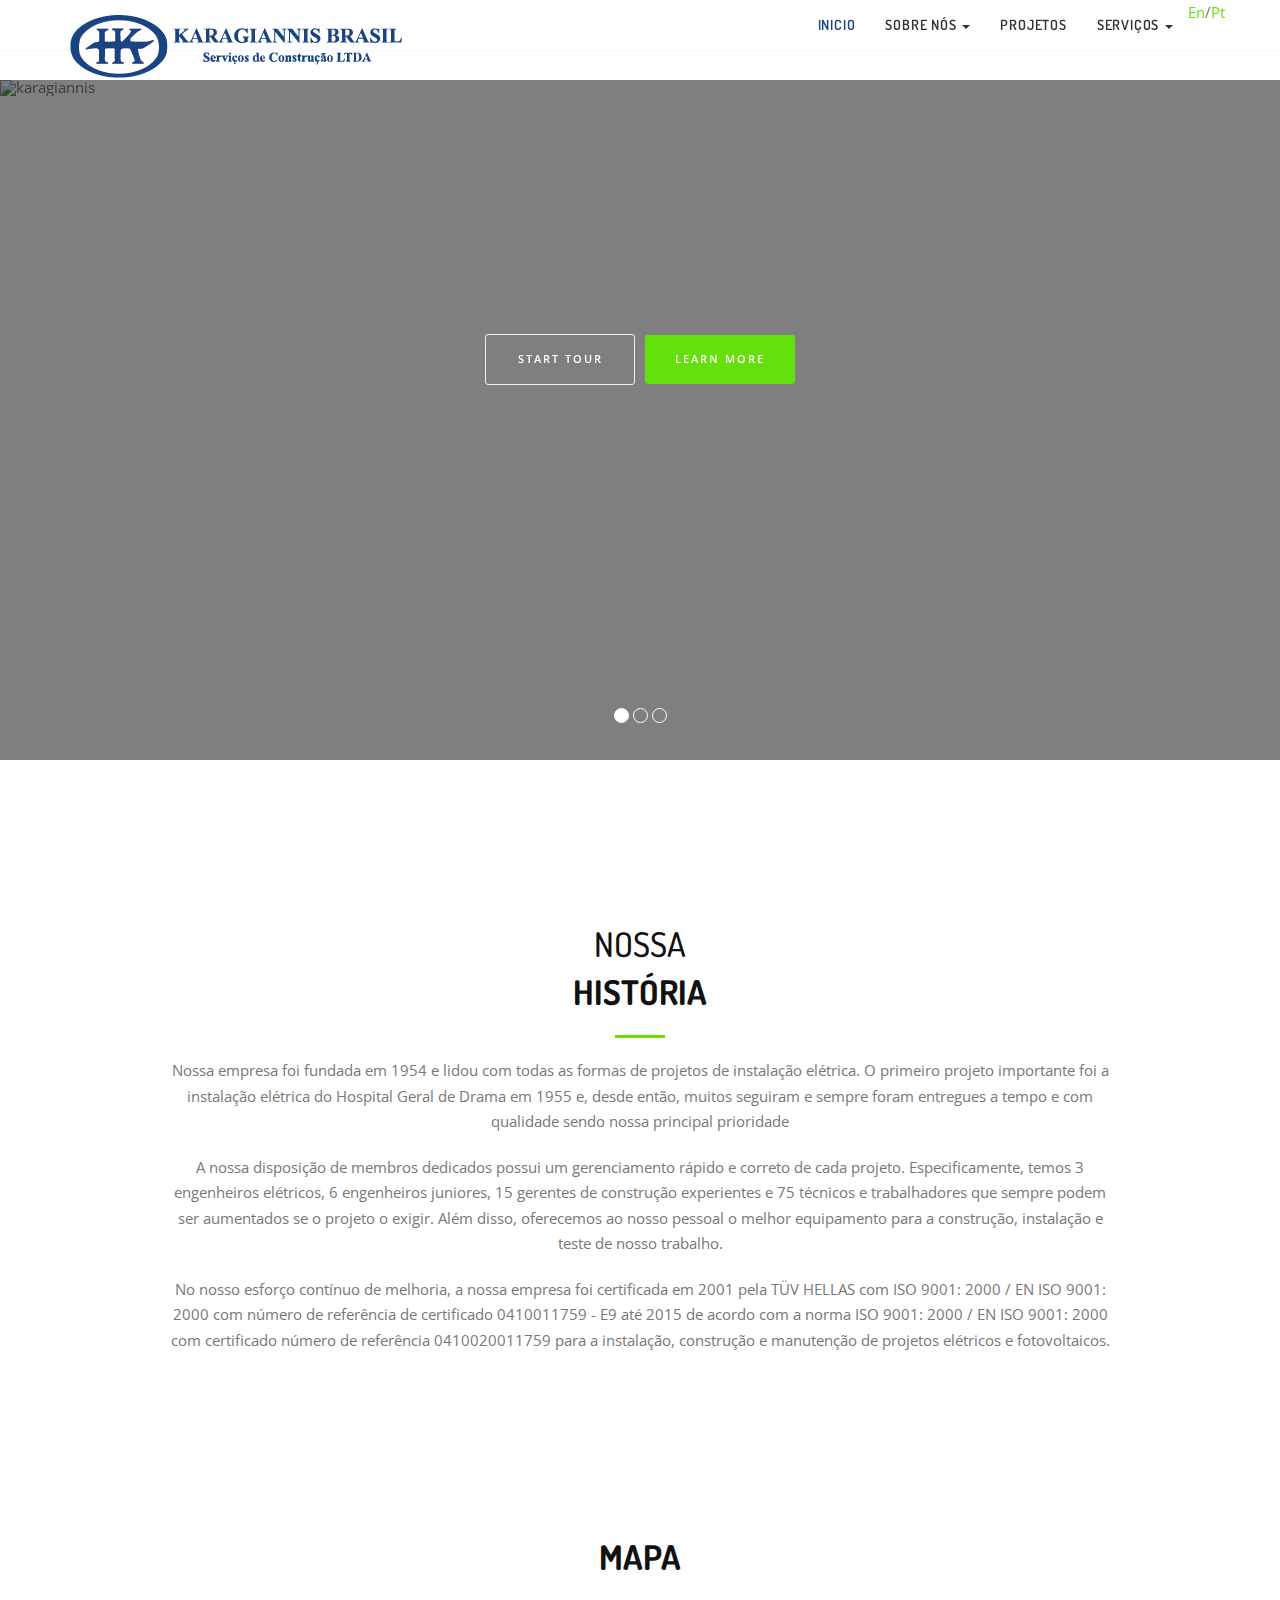
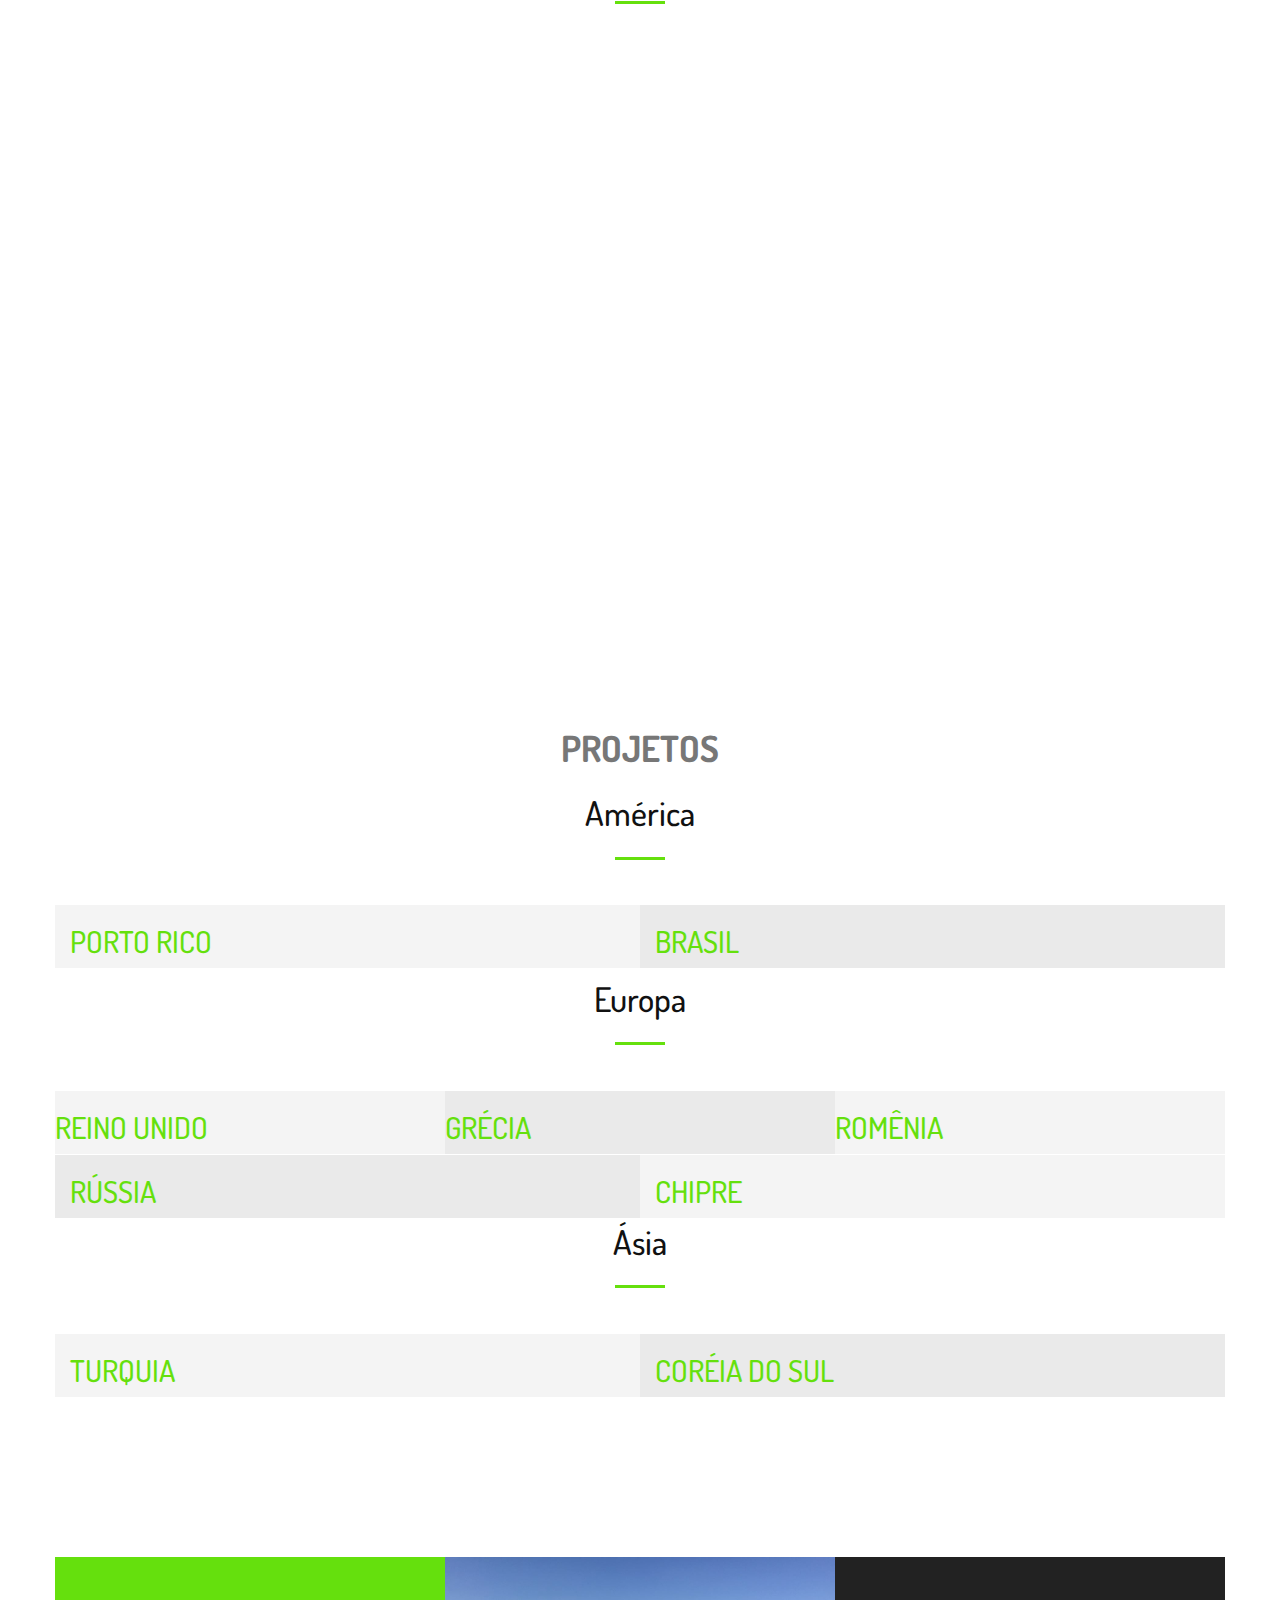
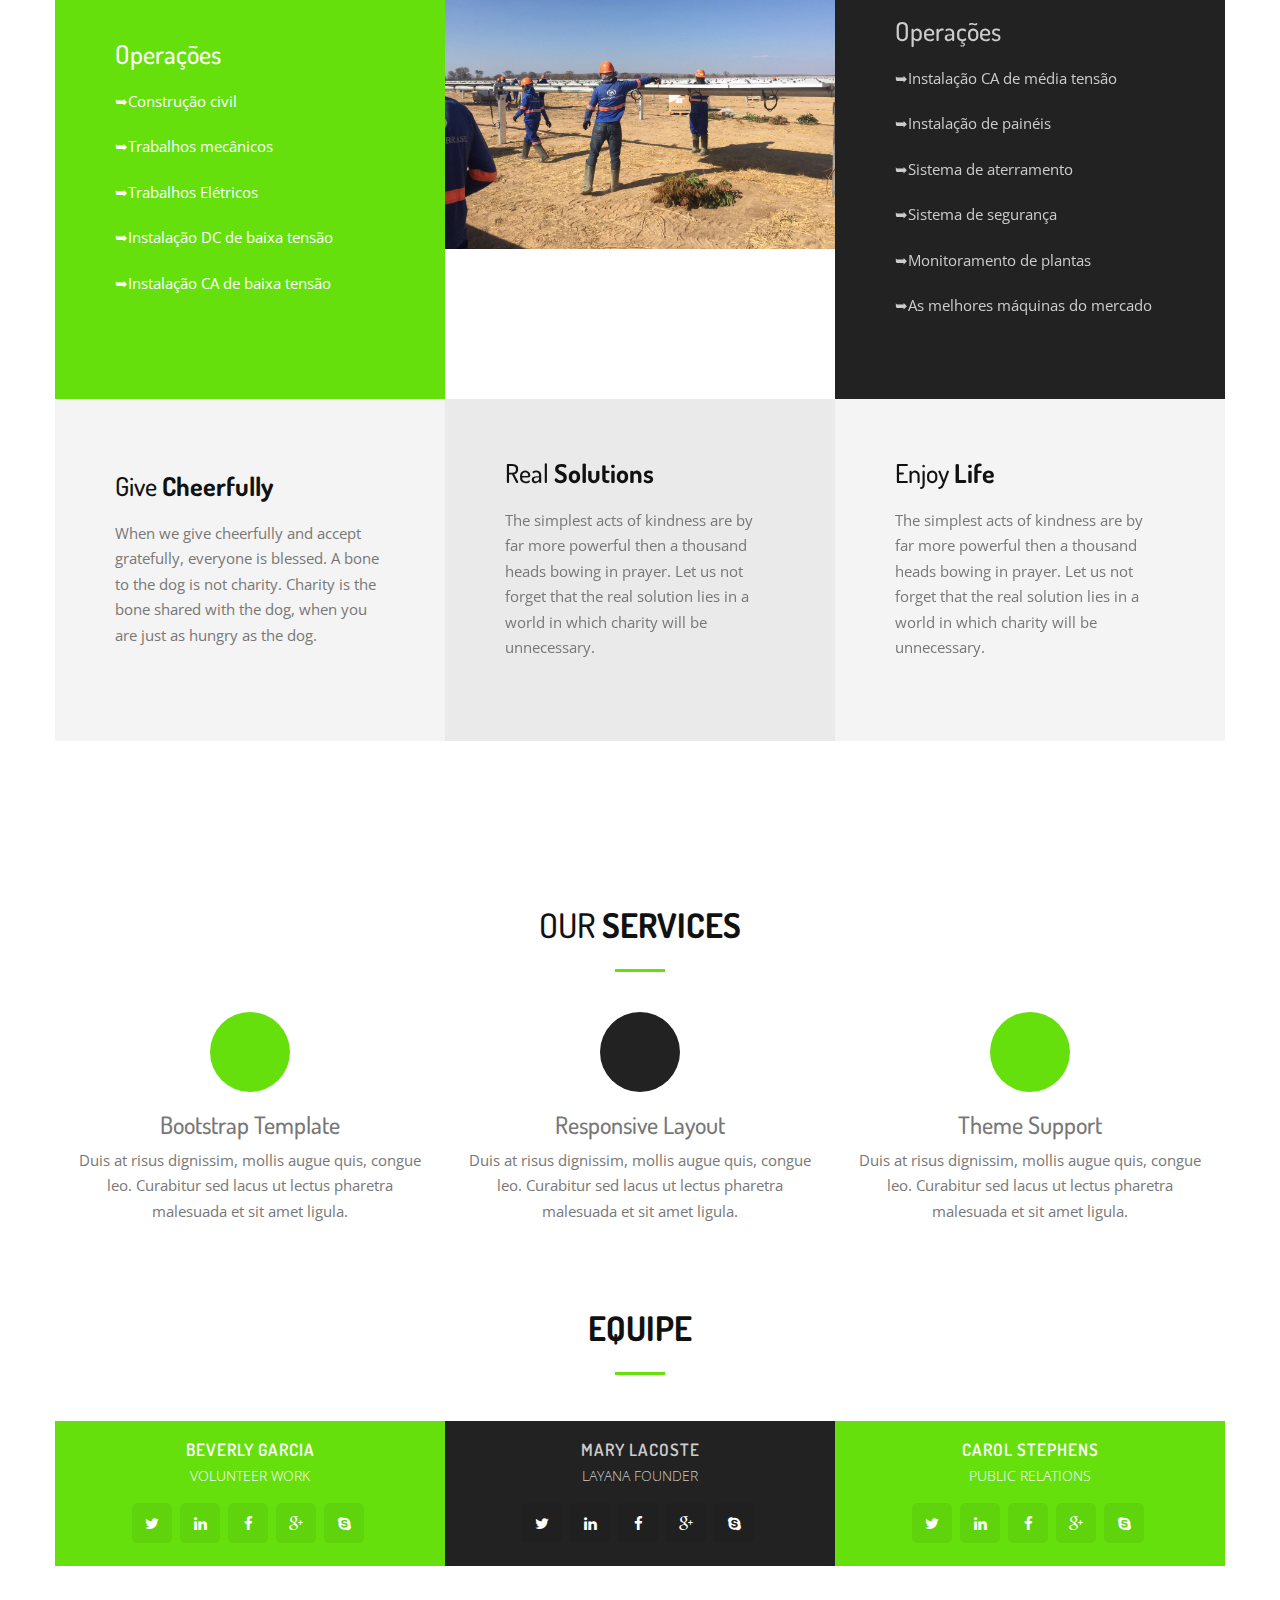
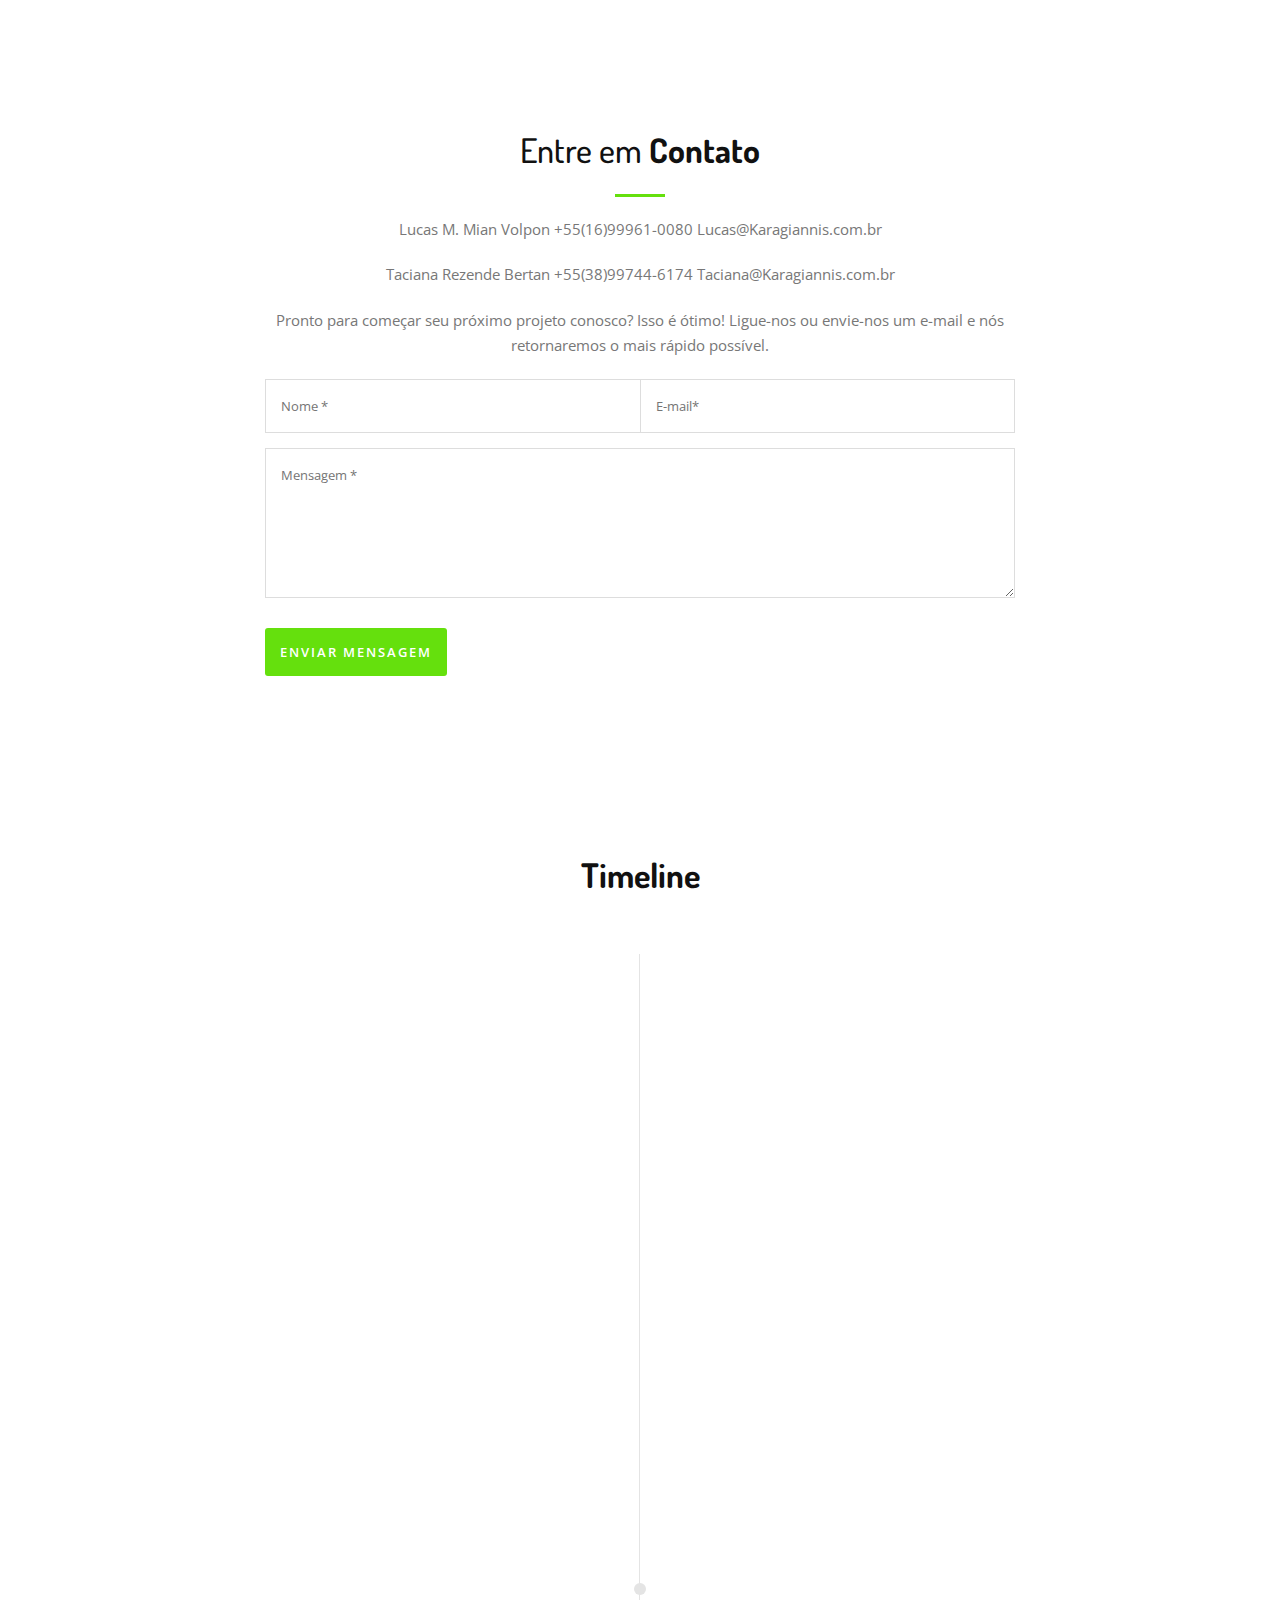
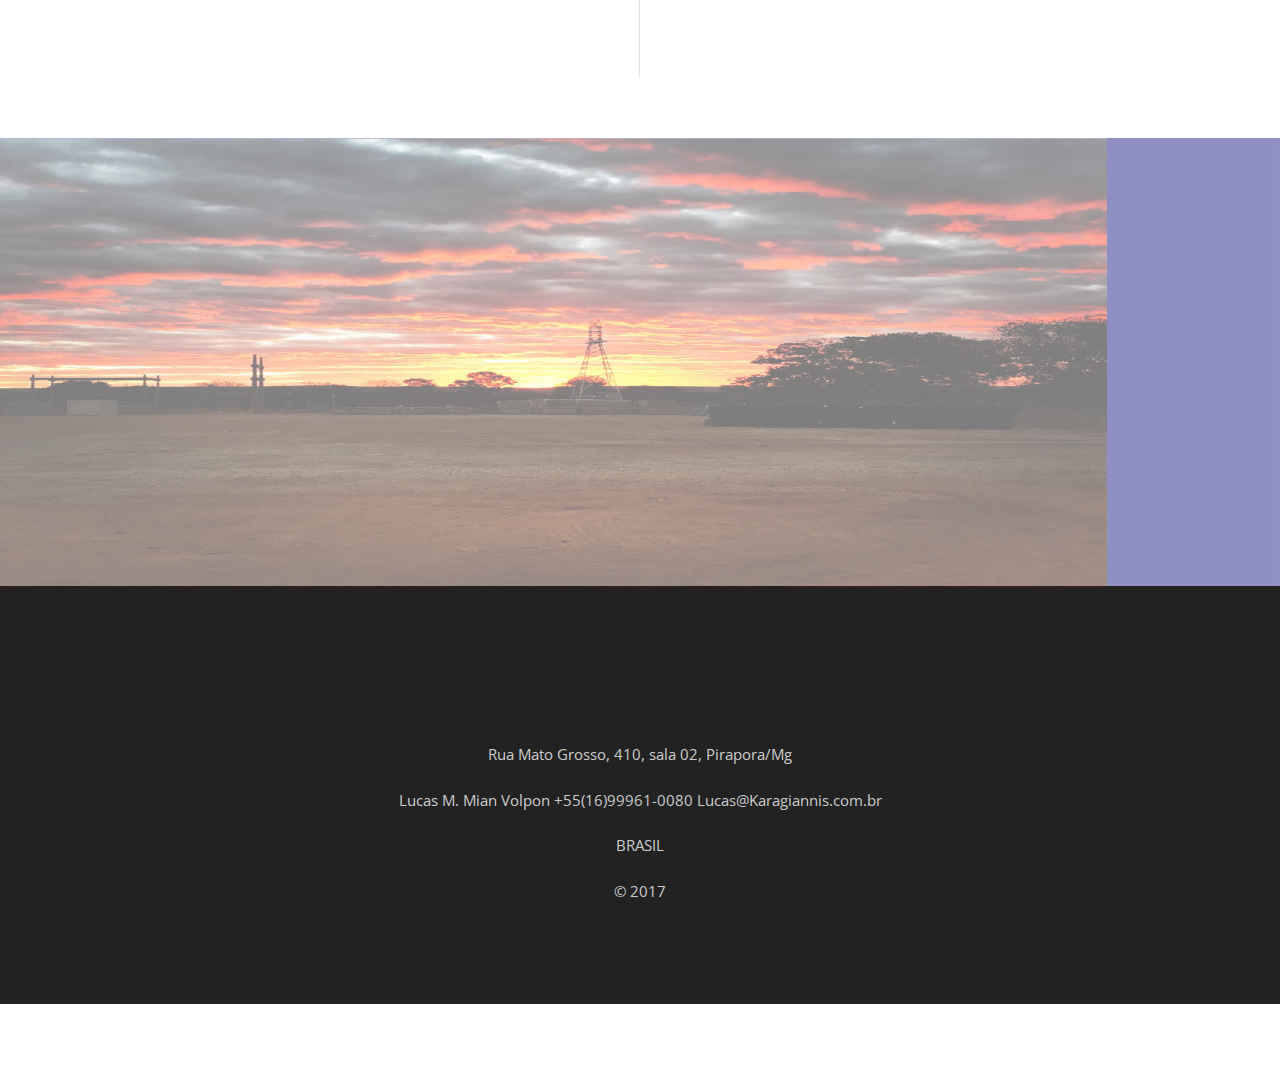
==== commit d9ef6c6c: "rodape" ====
--- a/index.html
+++ b/index.html
@@ -70,11 +70,7 @@
 					</li>
 			    </ul>
 			</li>
-
-			
-
-			<button type="button" class="btn btn-default navbar-btn"><a href="eng.html">En</a></button>
-			<button type="button" class="btn btn-default navbar-btn"><a href="index.html">Pt</a></button>
+			<a href="eng.html">En</a>/<a href="index.html">Pt</a>
 			
 		</ul>
 	</div>
@@ -607,8 +603,9 @@
 
 <!-- Section Social
 ================================================== -->
-<section id="social" class="parallax parallax-image" ><img src="img\slide6.png" alt="karagiannis">
-<div class="overlay" style="background:#222;opacity:0.5;">
+<section id="social" class="parallax parallax-image" >
+<div class="overlay"  style="background:#228;opacity:0.5;">
+<img src="img\slide6.png" alt="karagiannis">
 </div>
 <div class="wrapsection">
 <div class="container">
@@ -660,6 +657,17 @@
 <div class="row">
 	<div class="col-md-12 text-center">
 		<h1 class="bottombrand wow flipInX">Karagiannis</h1>
+		<p>
+			Rua Mato Grosso, 410, sala 02, Pirapora/Mg
+		</p>
+		<p>
+			Lucas M. Mian Volpon
+			 +55(16)99961-0080
+			 Lucas@Karagiannis.com.br
+		</p>
+		<p>
+			BRASIL
+		</p>
 		<p>
 			&copy; 2017
 		</p>
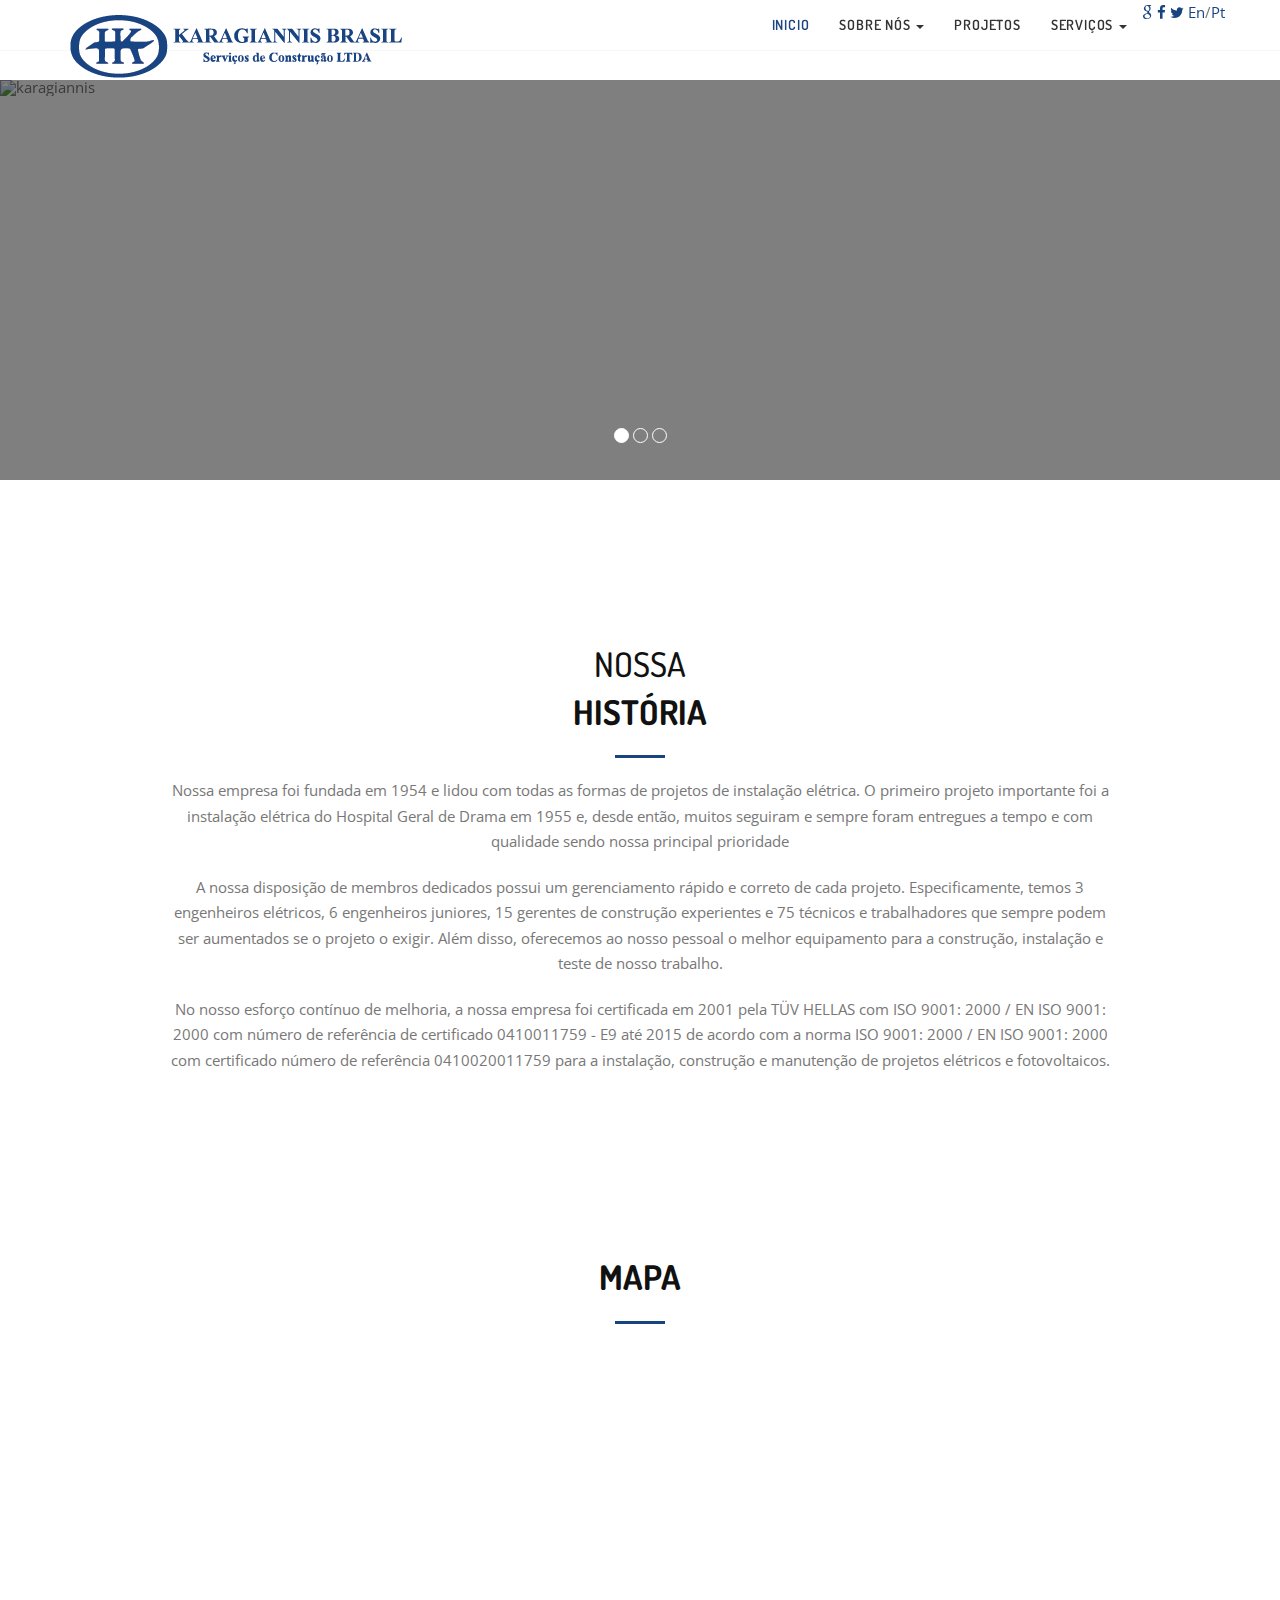
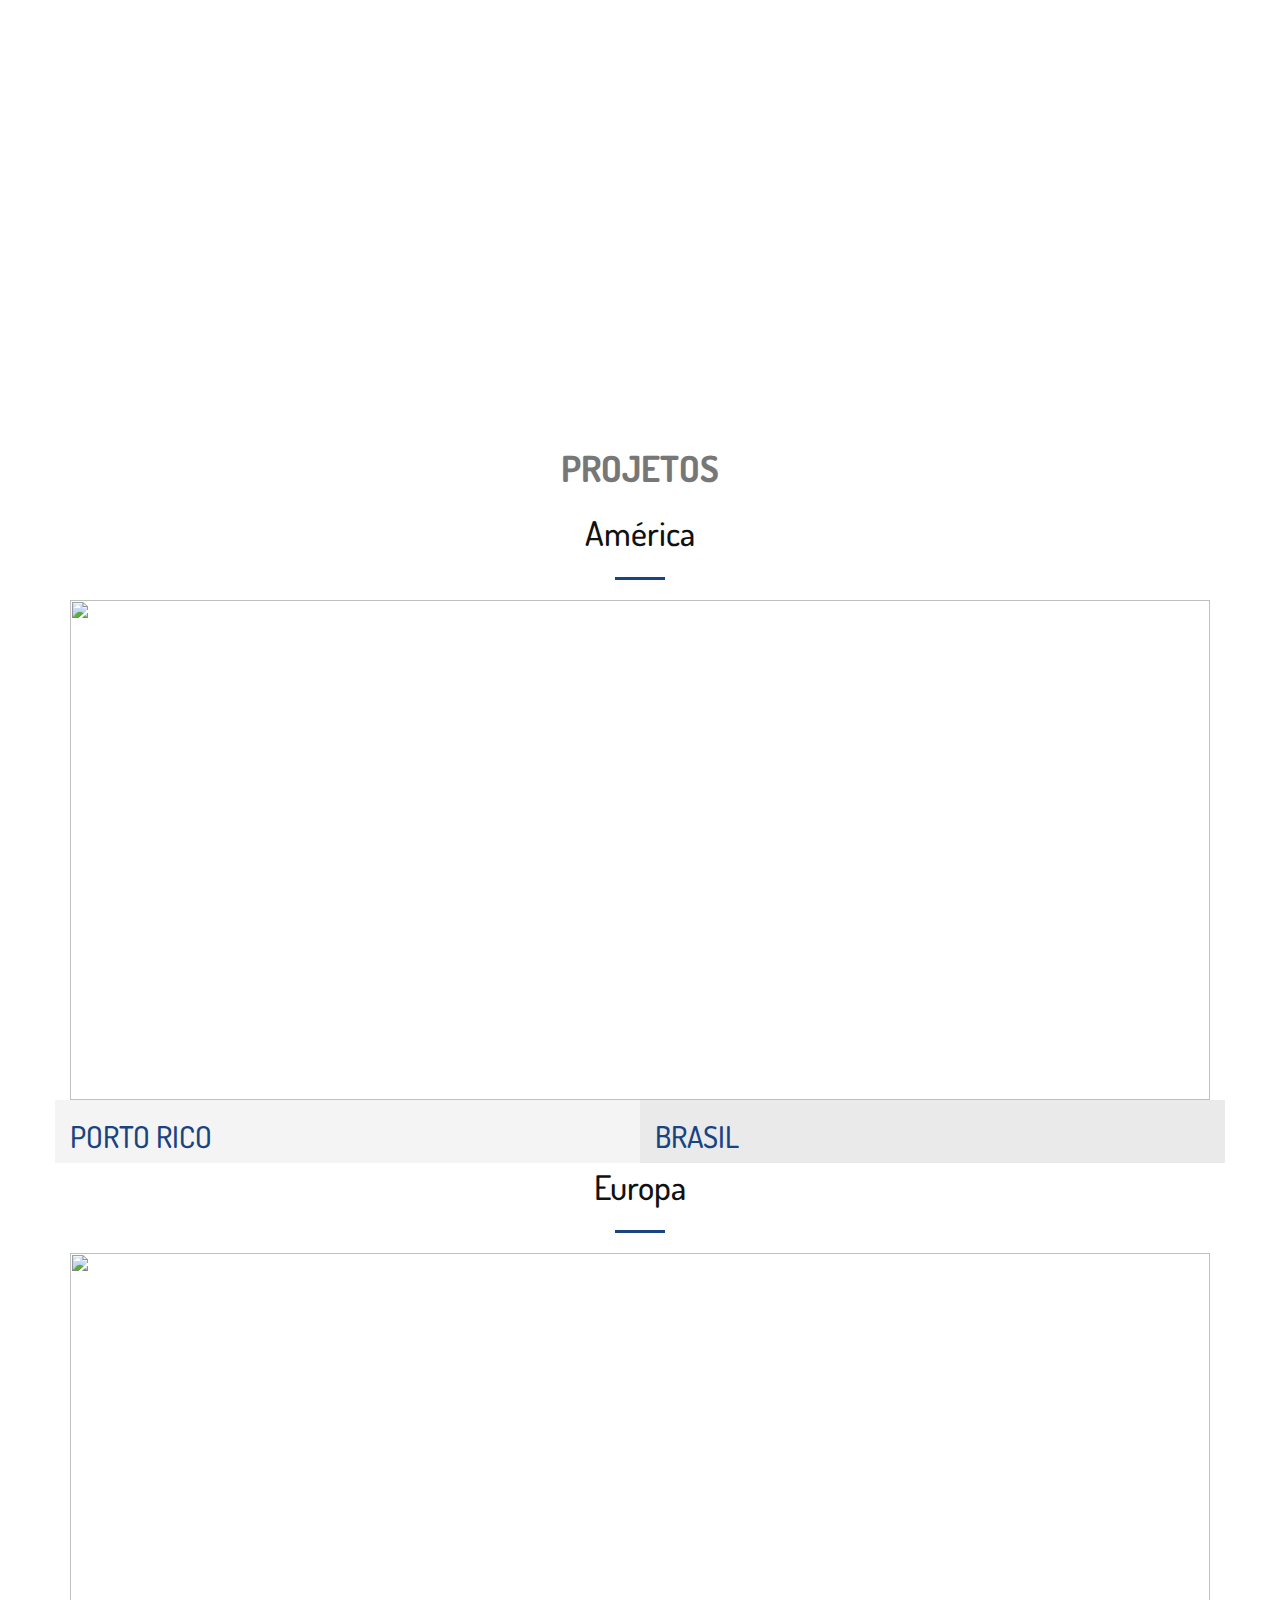
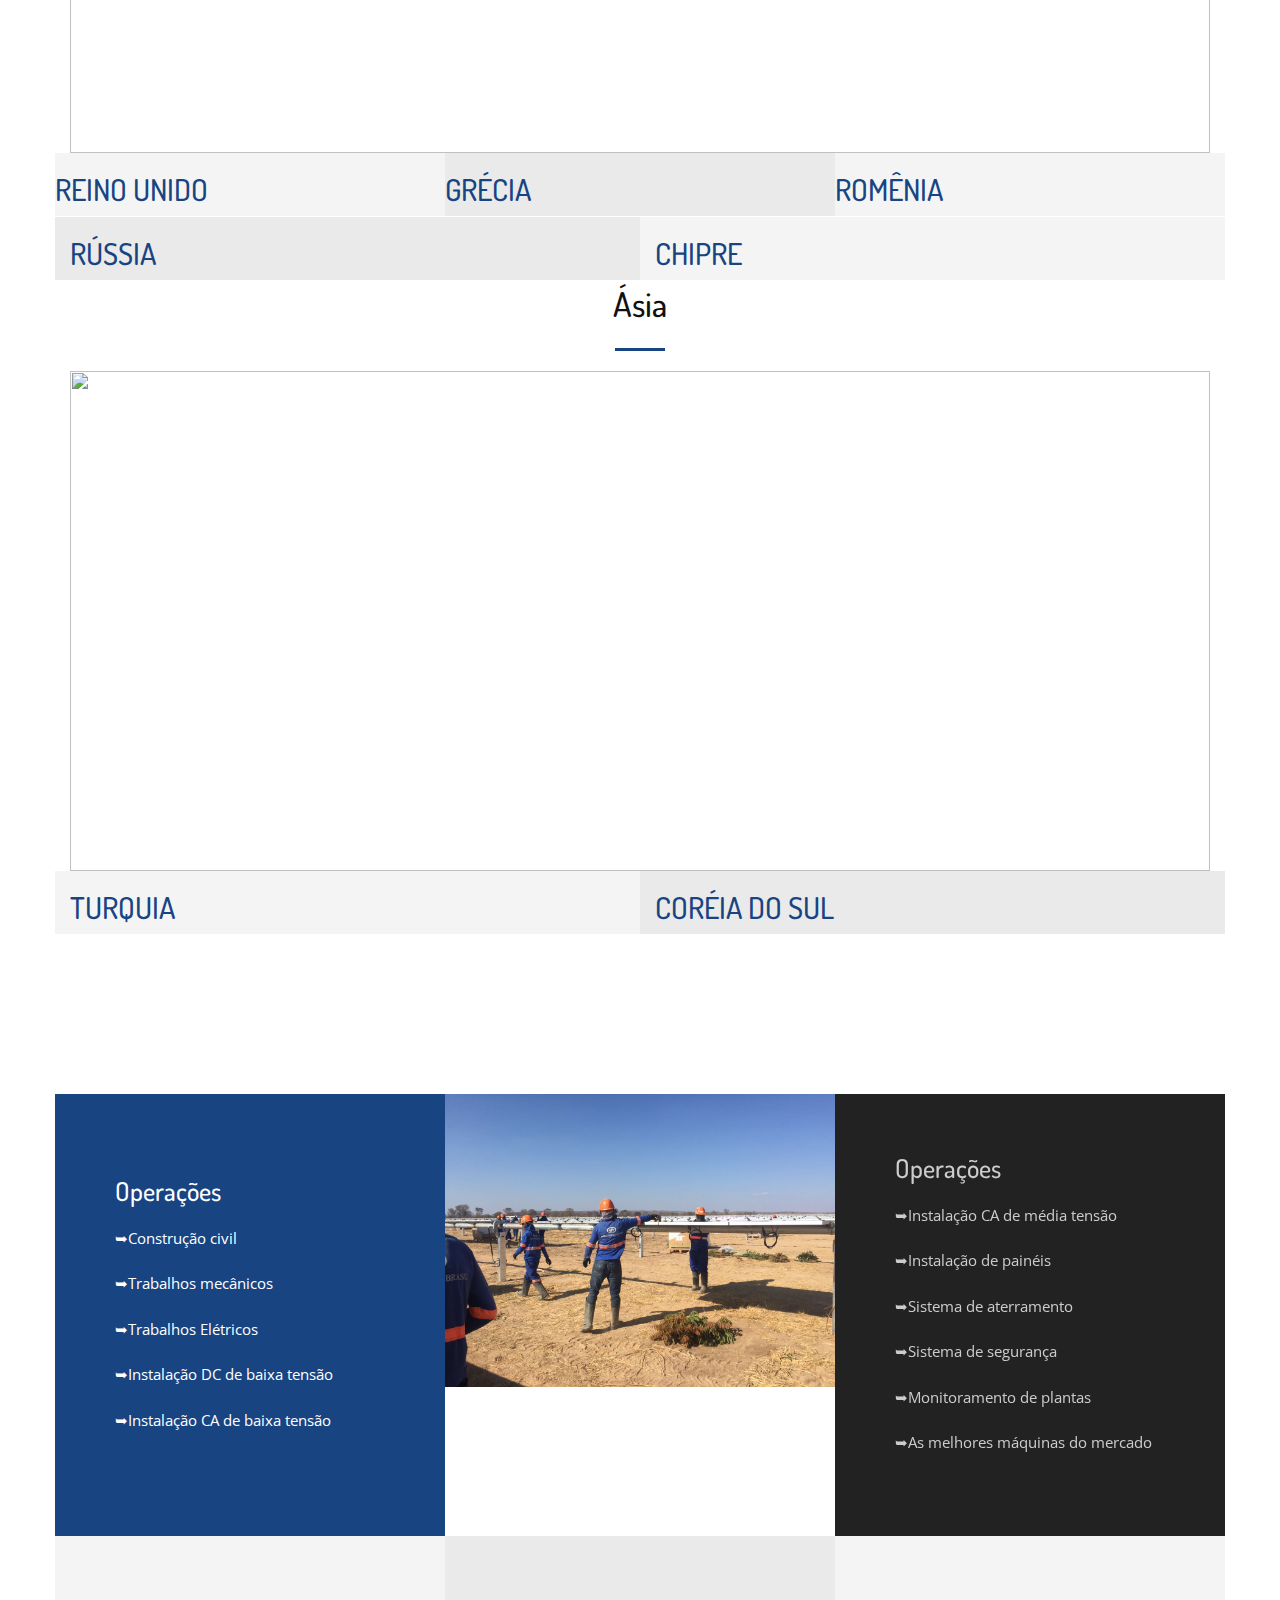
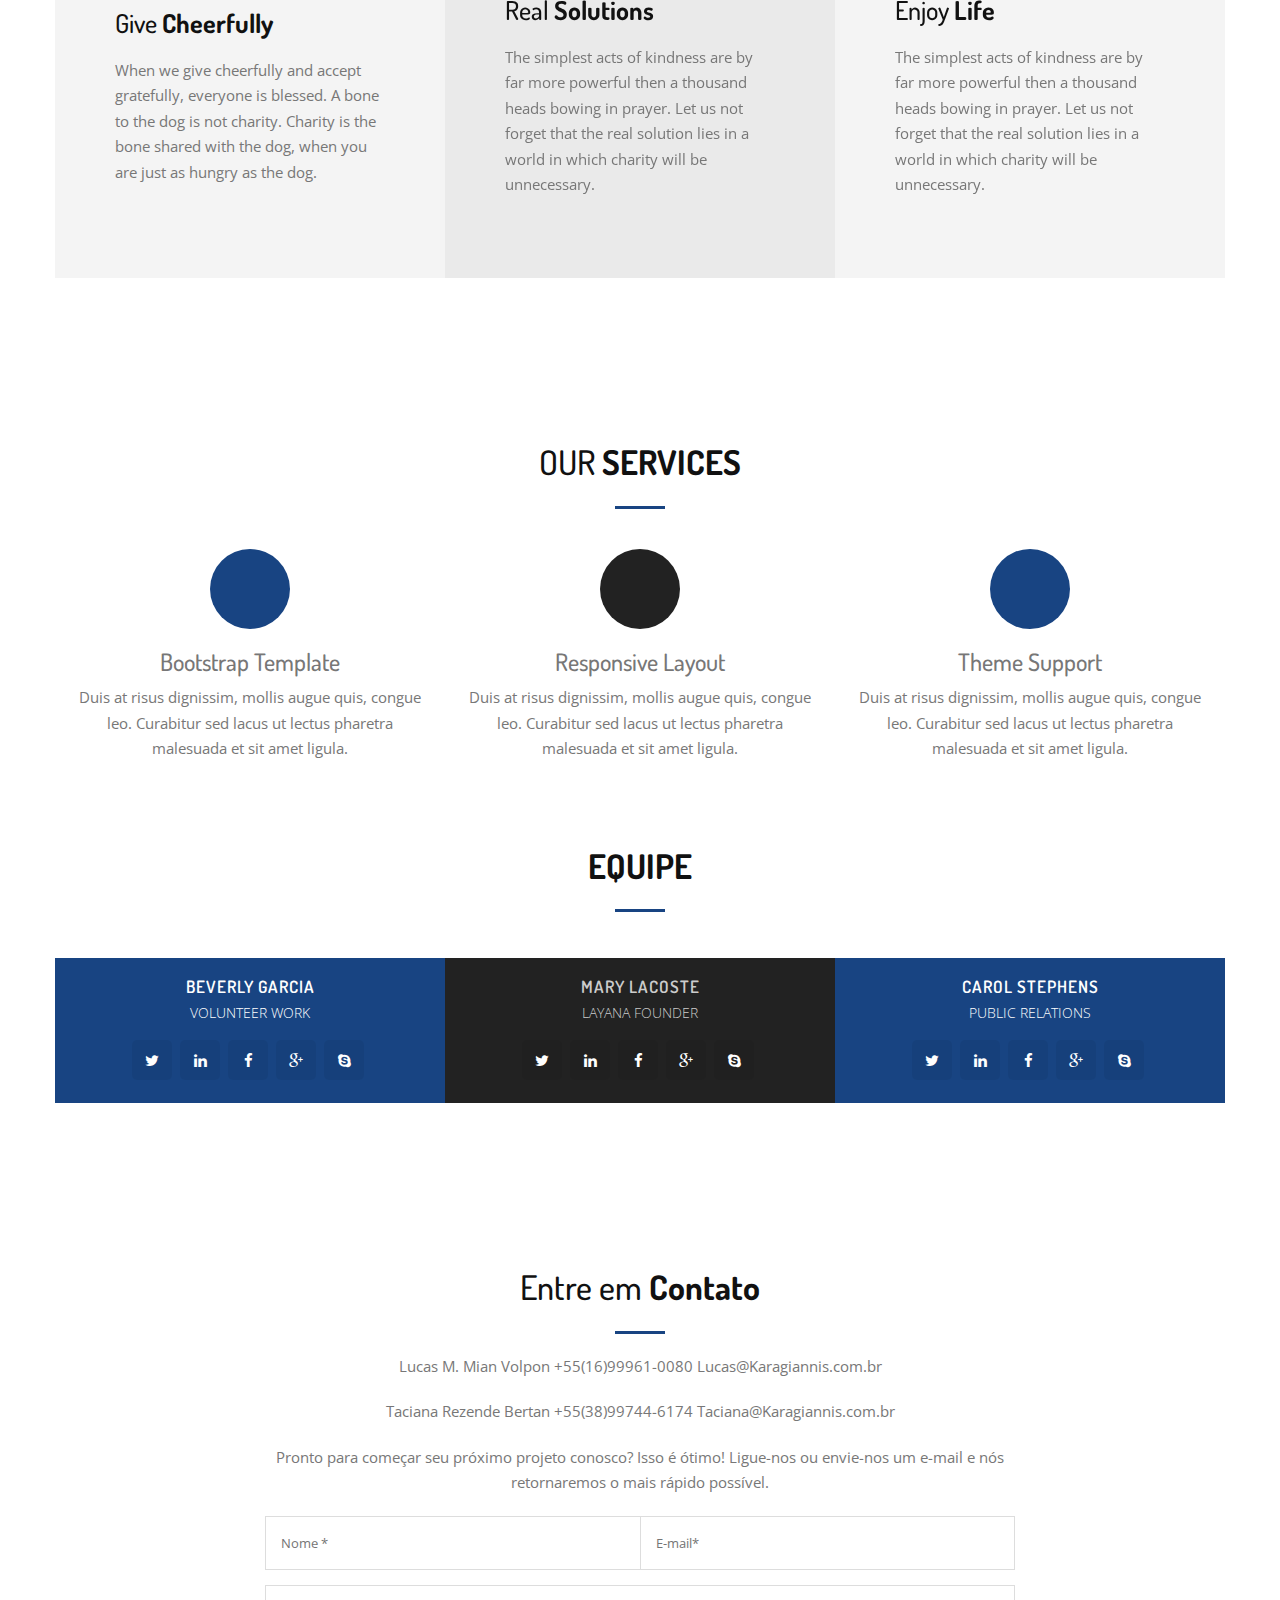
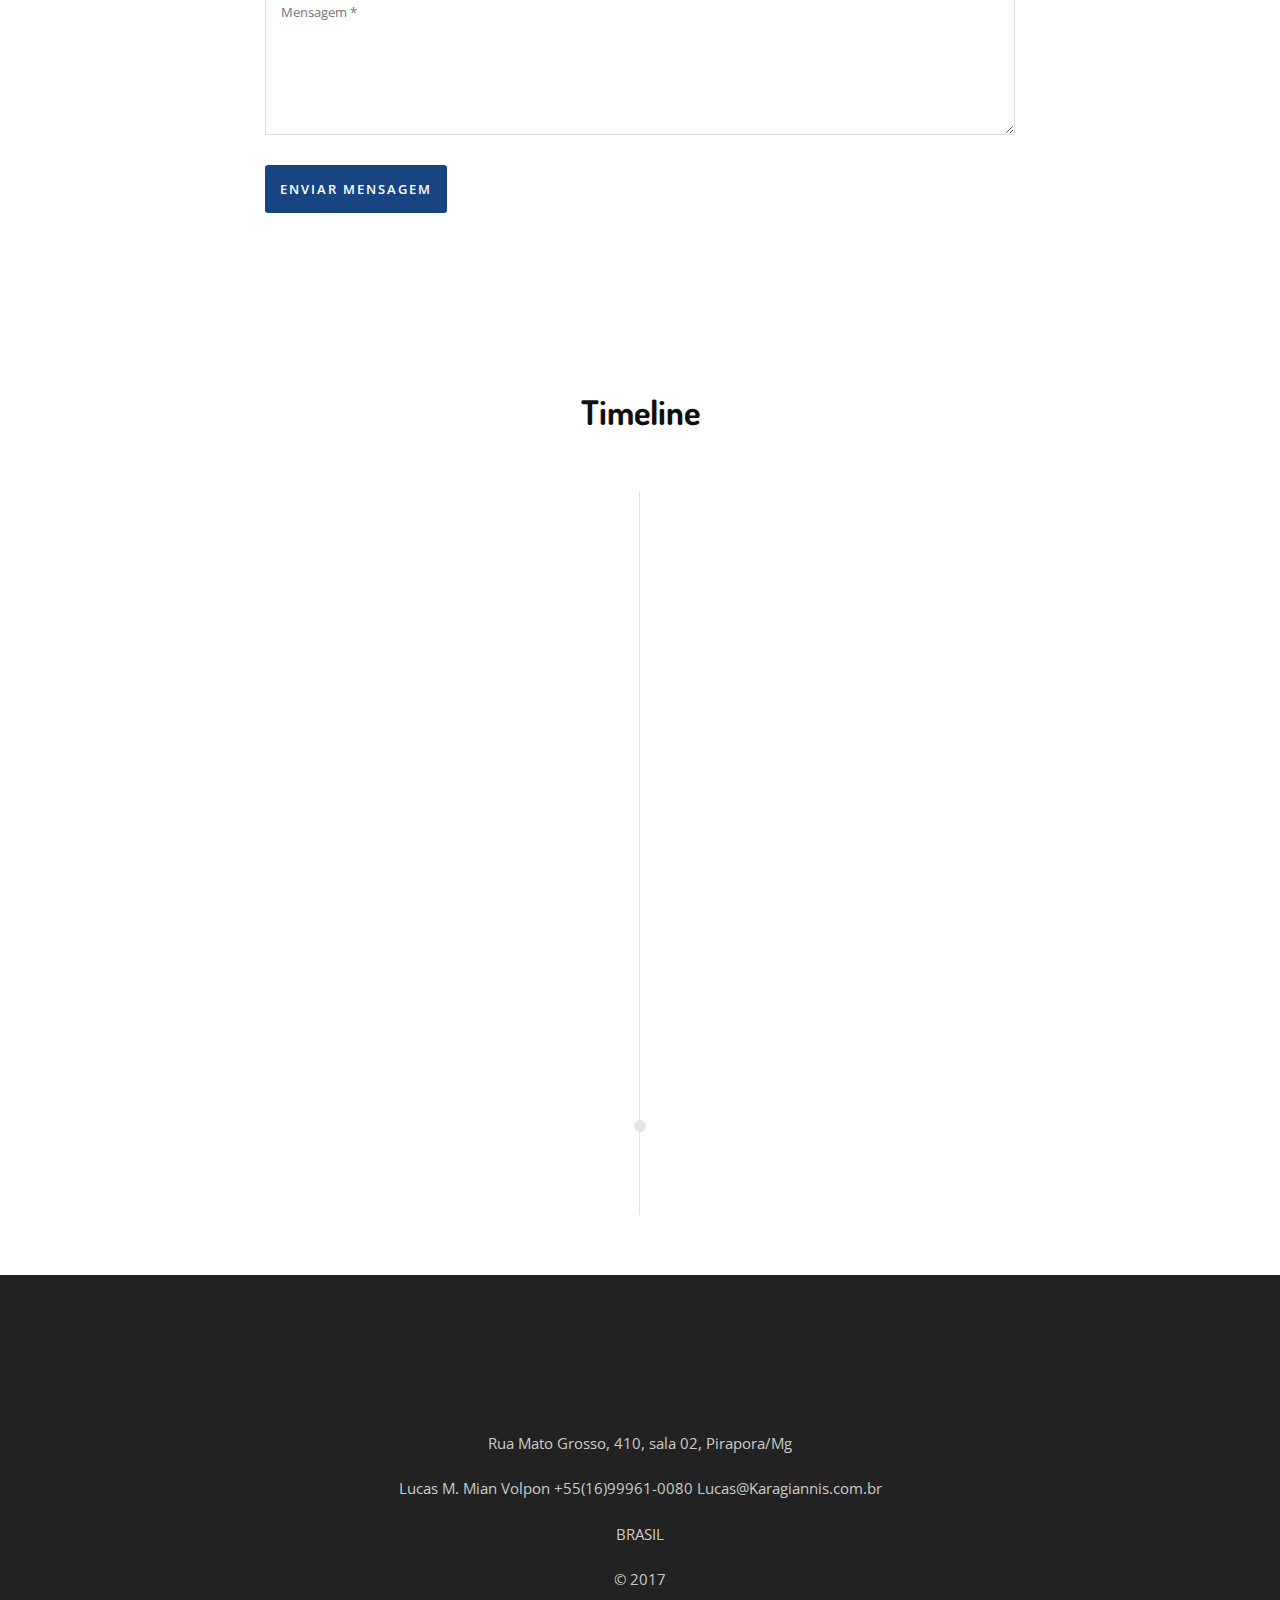
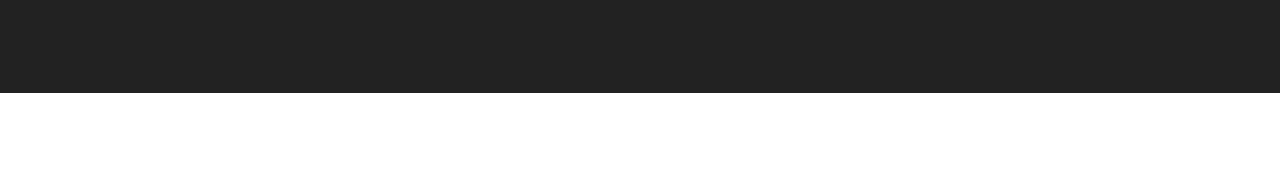
==== commit 9cef7bec: "Merge branch 'PROJETOS' of https://github.com/fabiogresko/SITEELECTRA into PROJETOS" ====
--- a/index.html
+++ b/index.html
@@ -70,6 +70,9 @@
 					</li>
 			    </ul>
 			</li>
+			<a href=""><i class="fa fa-google"></i></a>
+			<a href=""><i class="fa fa-facebook"></i></a>
+			<a href=""><i class="fa fa-twitter"></i></a>
 			<a href="eng.html">En</a>/<a href="index.html">Pt</a>
 			
 		</ul>
@@ -90,7 +93,7 @@
 		<li data-target="#carousel-example-generic" data-slide-to="2"></li>
 	</ol>
 	<!-- Wrapper for slides -->
-	<div class="carousel-inner" role="listbox">
+	<div class="carousel-inner" id="slideshow" role="listbox">
 		<!-- First slide -->
 		
 		<div class="item active" href="#page-top"><img src="img\slide1.png" alt="karagiannis">
@@ -99,7 +102,6 @@
 				 </h2>
 				<h1 data-animation="animated bounceInUp">
 				 </h1>
-				<a href="#" class="btn btn-ghost btn-lg" data-animation="animated fadeInLeft">Start Tour</a><a href="#" class="btn btn-primary btn-lg" data-animation="animated fadeInRight">Learn More</a>
 			</div>
 		</div>
 		<!-- /.item -->
@@ -110,7 +112,6 @@
 				 </h2>
 				<h1 data-animation="animated zoomInRight">
 				 </h1>
-				<a href="#" class="btn btn-ghost btn-lg" data-animation="animated bounceIn">Start Tour</a><a href="#" class="btn btn-primary btn-lg" data-animation="animated bounceIn">Learn More</a>
 			</div>
 		</div>
 		<!-- /.item -->
@@ -121,7 +122,6 @@
 				</h2>
 				<h1 data-animation="animated bounceInRight">
 				</h1>
-				<a href="#" class="btn btn-ghost btn-lg" data-animation="animated zoomInRight">Start Tour</a><a href="#" class="btn btn-primary btn-lg" data-animation="animated zoomInRight">Learn More</a>
 			</div>
 		</div>
 		<!-- /.item -->
@@ -196,6 +196,7 @@
 				<div class="col-lg-12 text-center">
 					<h4 class="section-heading">América</h4>
 					<hr class="primary">
+					<img style="width: 100%; height: 500px;" src="https://novayork.com/sites/default/files/estatua_da_liberdade_2.jpg">
 					<br/>
 				</div>
 				<div class="equal-heights w-middle">
@@ -214,6 +215,7 @@
 				<div class="col-lg-12 text-center">
 					<h4 class="section-heading">Europa</h4>
 					<hr class="primary">
+					<img style="width: 100%; height: 500px;" src="http://images.mentalfloss.com/sites/default/files/178181851.jpg">
 					<br/>
 				</div>
 				<div class="equal-heights w-middle">
@@ -243,6 +245,7 @@
 				<div class="col-lg-12 text-center">
 					<h4 class="section-heading">Ásia</h4>
 					<hr class="primary">
+					<img style="width: 100%; height: 500px;" src="http://www.china-mike.com/wp-content/uploads/2010/07/great-wall-china2.jpg">
 					<br/>
 				</div>
 				<div class="equal-heights w-middle">
@@ -601,53 +604,6 @@
 </div>
 </section>
 
-<!-- Section Social
-================================================== -->
-<section id="social" class="parallax parallax-image" >
-<div class="overlay"  style="background:#228;opacity:0.5;">
-<img src="img\slide6.png" alt="karagiannis">
-</div>
-<div class="wrapsection">
-<div class="container">
-	<div class="parallax-content">
-		<div class="row wow fadeInLeft">
-			<div class="col-md-3">
-				<div class="funfacts text-center">
-					<div class="icon">
-						<a href="#"><i class="fa fa-twitter"></i></a>
-					</div>
-					<h4>Twitter</h4>
-				</div>
-			</div>
-			<div class="col-md-3">
-				<div class="funfacts text-center">
-					<div class="icon">
-						<a href="#"><i class="fa fa-facebook"></i></a>
-					</div>
-					<h4>Facebook</h4>
-				</div>
-			</div>
-			<div class="col-md-3">
-				<div class="funfacts text-center">
-					<div class="icon">
-						<a href="#"><i class="fa fa-google"></i></a>
-					</div>
-					<h4>Google</h4>
-				</div>
-			</div>
-			<div class="col-md-3">
-				<div class="funfacts text-center">
-					<div class="icon">
-						<a href="#"><i class="fa fa-wordpress"></i></a>
-					</div>
-					<h4>Blog</h4>
-				</div>
-			</div>
-		</div>
-	</div>
-</div>
-</div>
-</section>
 <div class="clearfix">
 </div>
 <!-- Section Footer
--- a/css/style.css
+++ b/css/style.css
@@ -11,7 +11,7 @@
 }
 hr {
 	max-width:50px;
-	border-color:#65e00d;
+	border-color:#184482;
 	border-width:3px;
 }
 
@@ -19,7 +19,7 @@
 	border-color:#fff;
 }
 a {
-	color:#65e00d;
+	color:#184482;
 	-webkit-transition:all .35s;
 	-moz-transition:all .35s;
 	transition:all .35s;
@@ -38,7 +38,7 @@
 	margin-top:15px;
 }
 .bg-primary {
-	background-color:#65e00d;
+	background-color:#184482;
 }
 .bg-dark {
 	color:#ccc;
@@ -77,7 +77,7 @@
 	text-transform:uppercase;
 	font-family:'Open Sans','Helvetica Neue',Arial,sans-serif;
 	font-weight:700;
-	color:#65e00d;
+	color:#184482;
 }
 .navbar-default .navbar-header .navbar-brand:hover,.navbar-default .navbar-header .navbar-brand:focus {
 	color:#eb3812;
@@ -91,7 +91,7 @@
 	letter-spacing:0.8px;
 }
 .navbar-default .nav>li>a:hover,.navbar-default .nav>li>a:focus:hover {
-	color:#65e00d;
+	color:#184482;
 }
 .navbar-default .nav>li.active>a,.navbar-default .nav>li.active>a:focus {
 	color:#1C4481!important;
@@ -116,7 +116,7 @@
 		color:#333;
 	}
 	.navbar-default.affix .navbar-header .navbar-brand {
-		color:#65e00d;
+		color:#184482;
 	}
 	.navbar-default.affix .navbar-header .navbar-brand:hover,.navbar-default.affix .navbar-header .navbar-brand:focus {
 		color:#eb3812;
@@ -125,7 +125,7 @@
 		color:#222;
 	}
 	.navbar-default.affix .nav>li>a:hover,.navbar-default.affix .nav>li>a:focus:hover {
-		color:#65e00d;
+		color:#184482;
 	}
 }
 header {
@@ -258,7 +258,7 @@
 	margin:0 auto 20px;
 }
 .text-primary {
-	color:#65e00d;
+	color:#184482;
 }
 .no-gutter>[class*=col-] {
 	padding-right:0;
@@ -289,9 +289,9 @@
 	background-color:#222;
 }
 .btn-primary {
-	border-color:#65e00d;
-	color:#fff;
-	background-color:#65e00d;
+	border-color:#184482;
+	color:#fff;
+	background-color:#184482;
 	-webkit-transition:all .35s;
 	-moz-transition:all .35s;
 	transition:all .35s;
@@ -305,11 +305,11 @@
 	background-image:none;
 }
 .btn-primary.disabled,.btn-primary[disabled],fieldset[disabled] .btn-primary,.btn-primary.disabled:hover,.btn-primary[disabled]:hover,fieldset[disabled] .btn-primary:hover,.btn-primary.disabled:focus,.btn-primary[disabled]:focus,fieldset[disabled] .btn-primary:focus,.btn-primary.disabled.focus,.btn-primary[disabled].focus,fieldset[disabled] .btn-primary.focus,.btn-primary.disabled:active,.btn-primary[disabled]:active,fieldset[disabled] .btn-primary:active,.btn-primary.disabled.active,.btn-primary[disabled].active,fieldset[disabled] .btn-primary.active {
-	border-color:#65e00d;
-	background-color:#65e00d;
+	border-color:#184482;
+	background-color:#184482;
 }
 .btn-primary .badge {
-	color:#65e00d;
+	color:#184482;
 	background-color:#fff;
 }
 .btn {
@@ -371,7 +371,7 @@
 	margin:0;
 }
 .intro .item {
-	min-height:680px;
+	min-height:400px;
 	height:100%;
 	width:100%;
 	background-size:cover;
@@ -762,7 +762,7 @@
 .wow-pricing-table>div.featured {
 }
 .wow-pricing-table>div.featured .wow-pricing-header {
-	background-color:#65e00d;
+	background-color:#184482;
 }
 .wow-pricing-table:hover {
 	margin-top:-5px;
@@ -825,7 +825,7 @@
 	padding:12px 22px 14px;
 }
 .featured .wow-pricing-per,.featured .wow-pricing-cost,.featured .wow-pricing-button .wow-button,.buttoncolor {
-	background-color: #65e00d;
+	background-color: #184482;
 }
 /*=========================*/
 /* Timeline */
@@ -1003,7 +1003,7 @@
 	margin-top:0;
 }
 h1.bottombrand:first-letter {
-	color:#65e00d;
+	color:#184482;
 }
 input.error,textarea.error {
 	border:1px solid red;
@@ -1085,4 +1085,11 @@
 #map {
     width: 100%;
     height: 100%;
+}
+
+/* projetos */
+#back-america {
+	width: 90%; 
+	height: 400px;	
+	background-image: url("https://novayork.com/sites/default/files/estatua_da_liberdade_2.jp") !important;
 }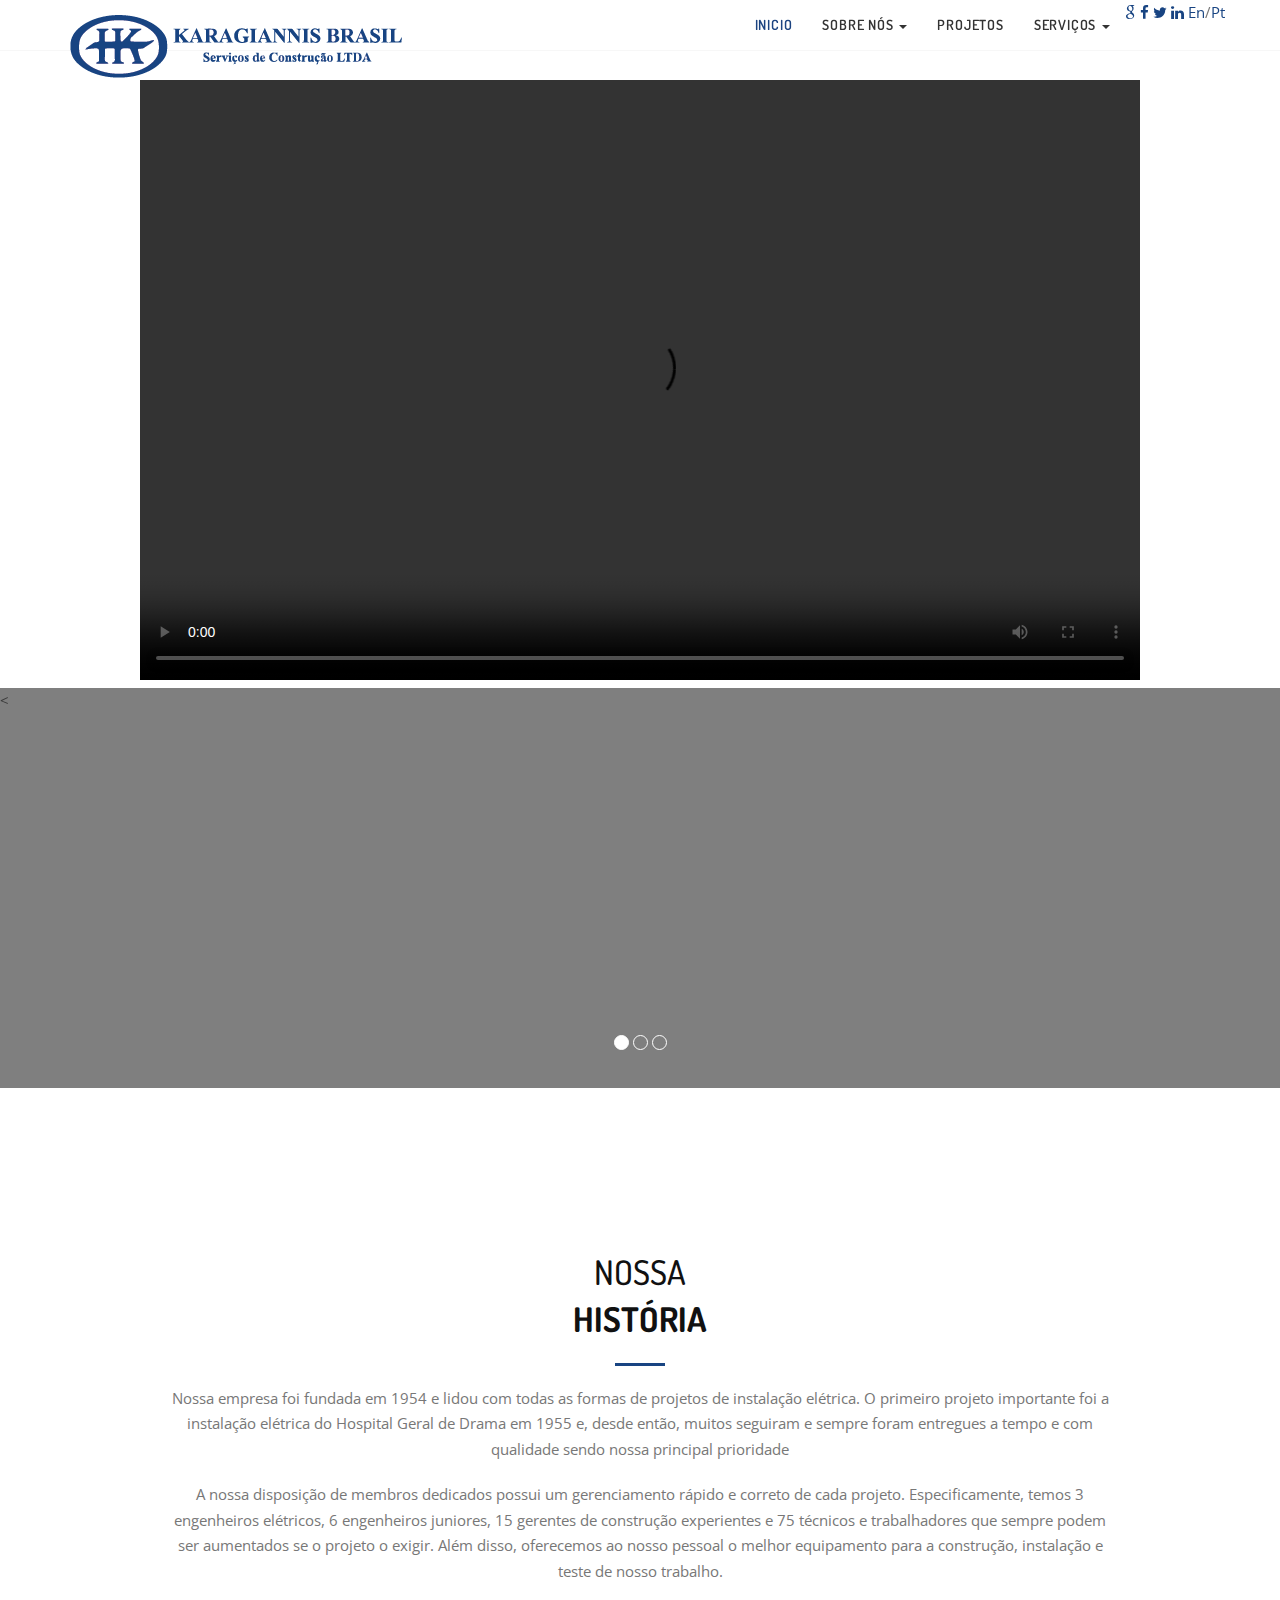
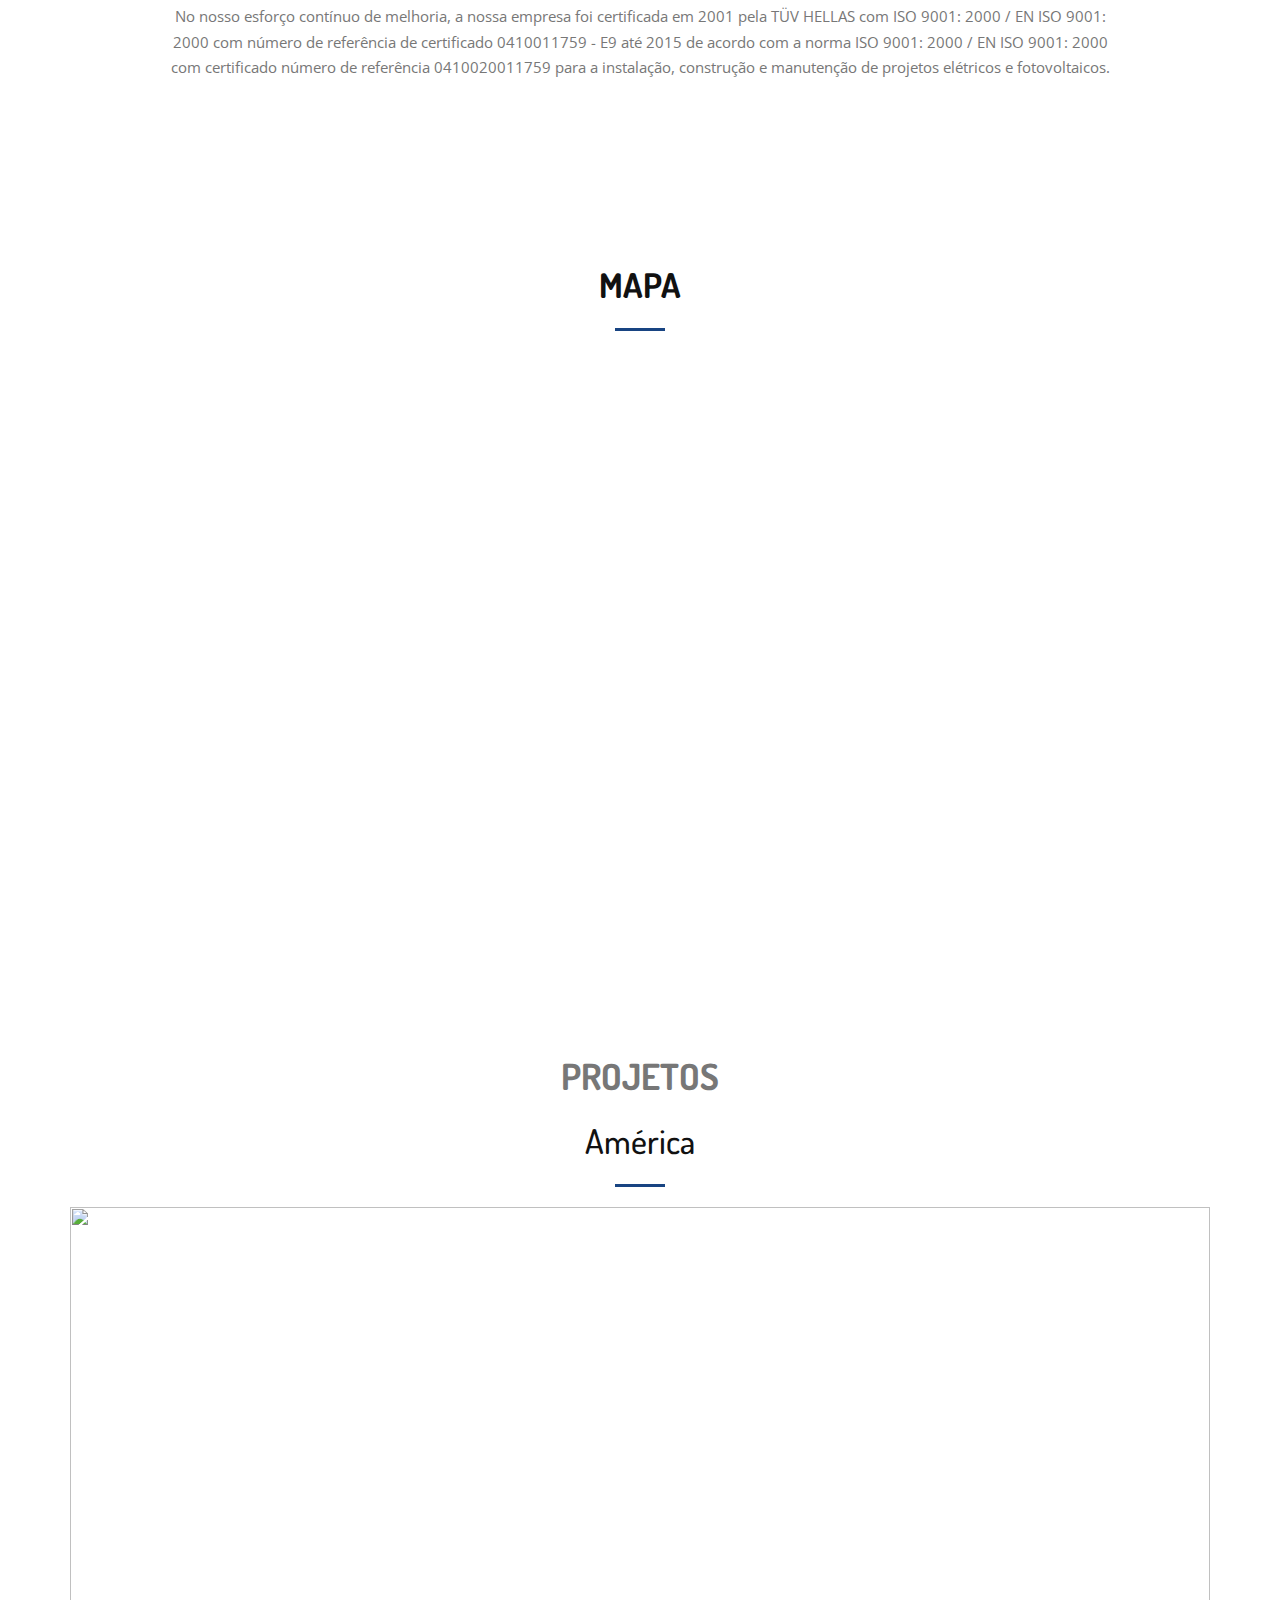
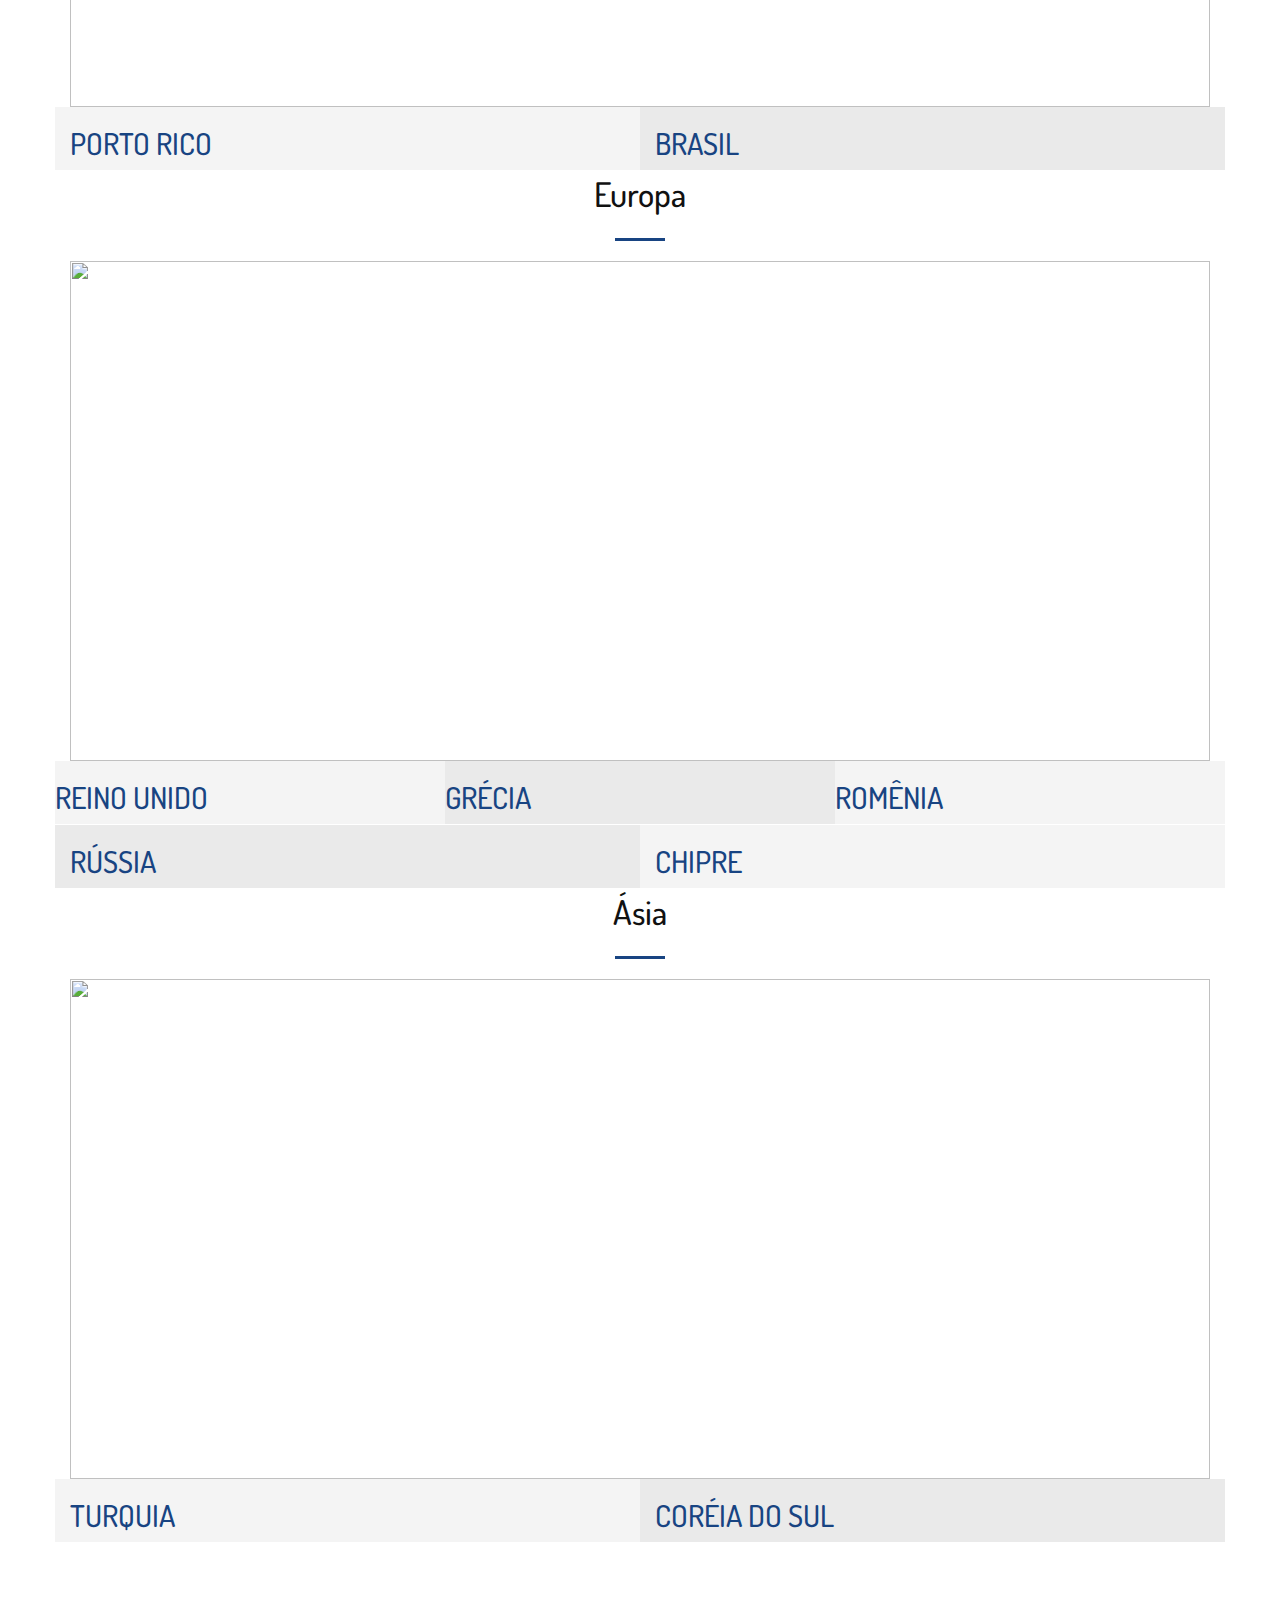
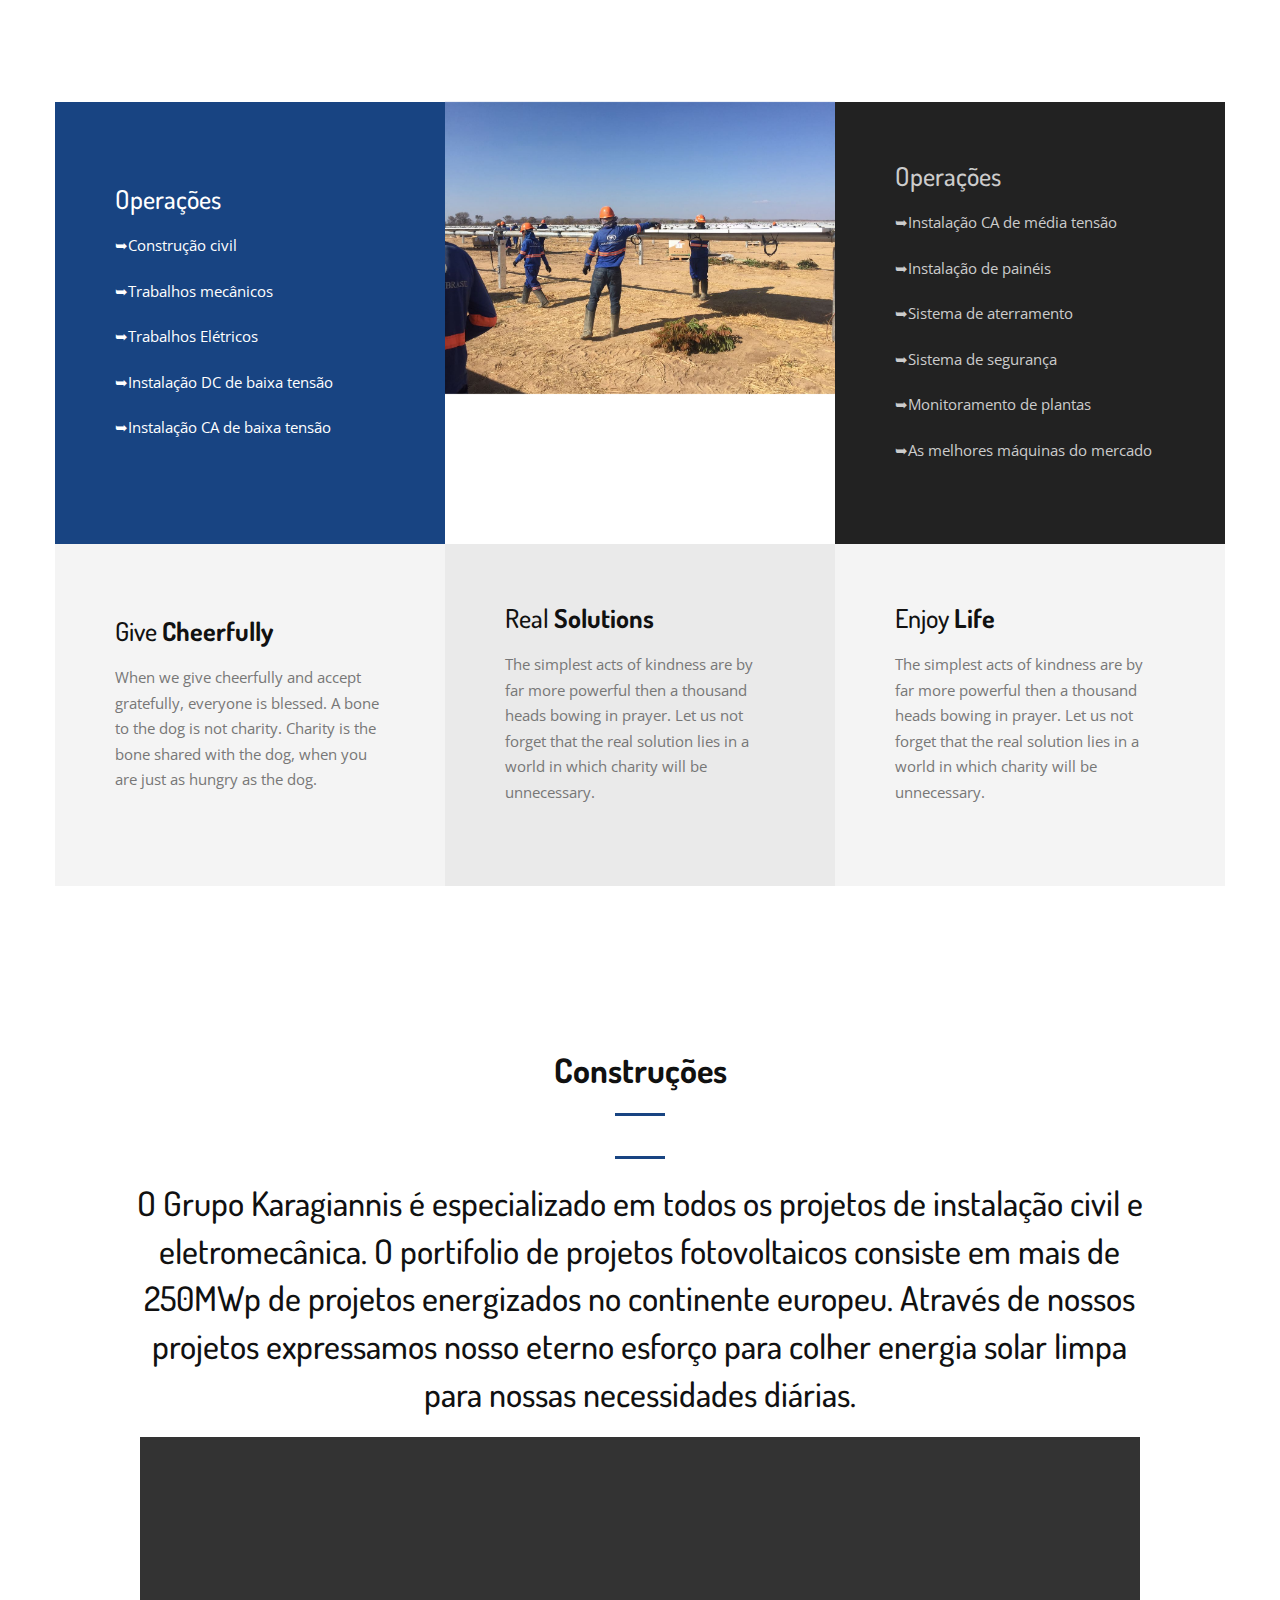
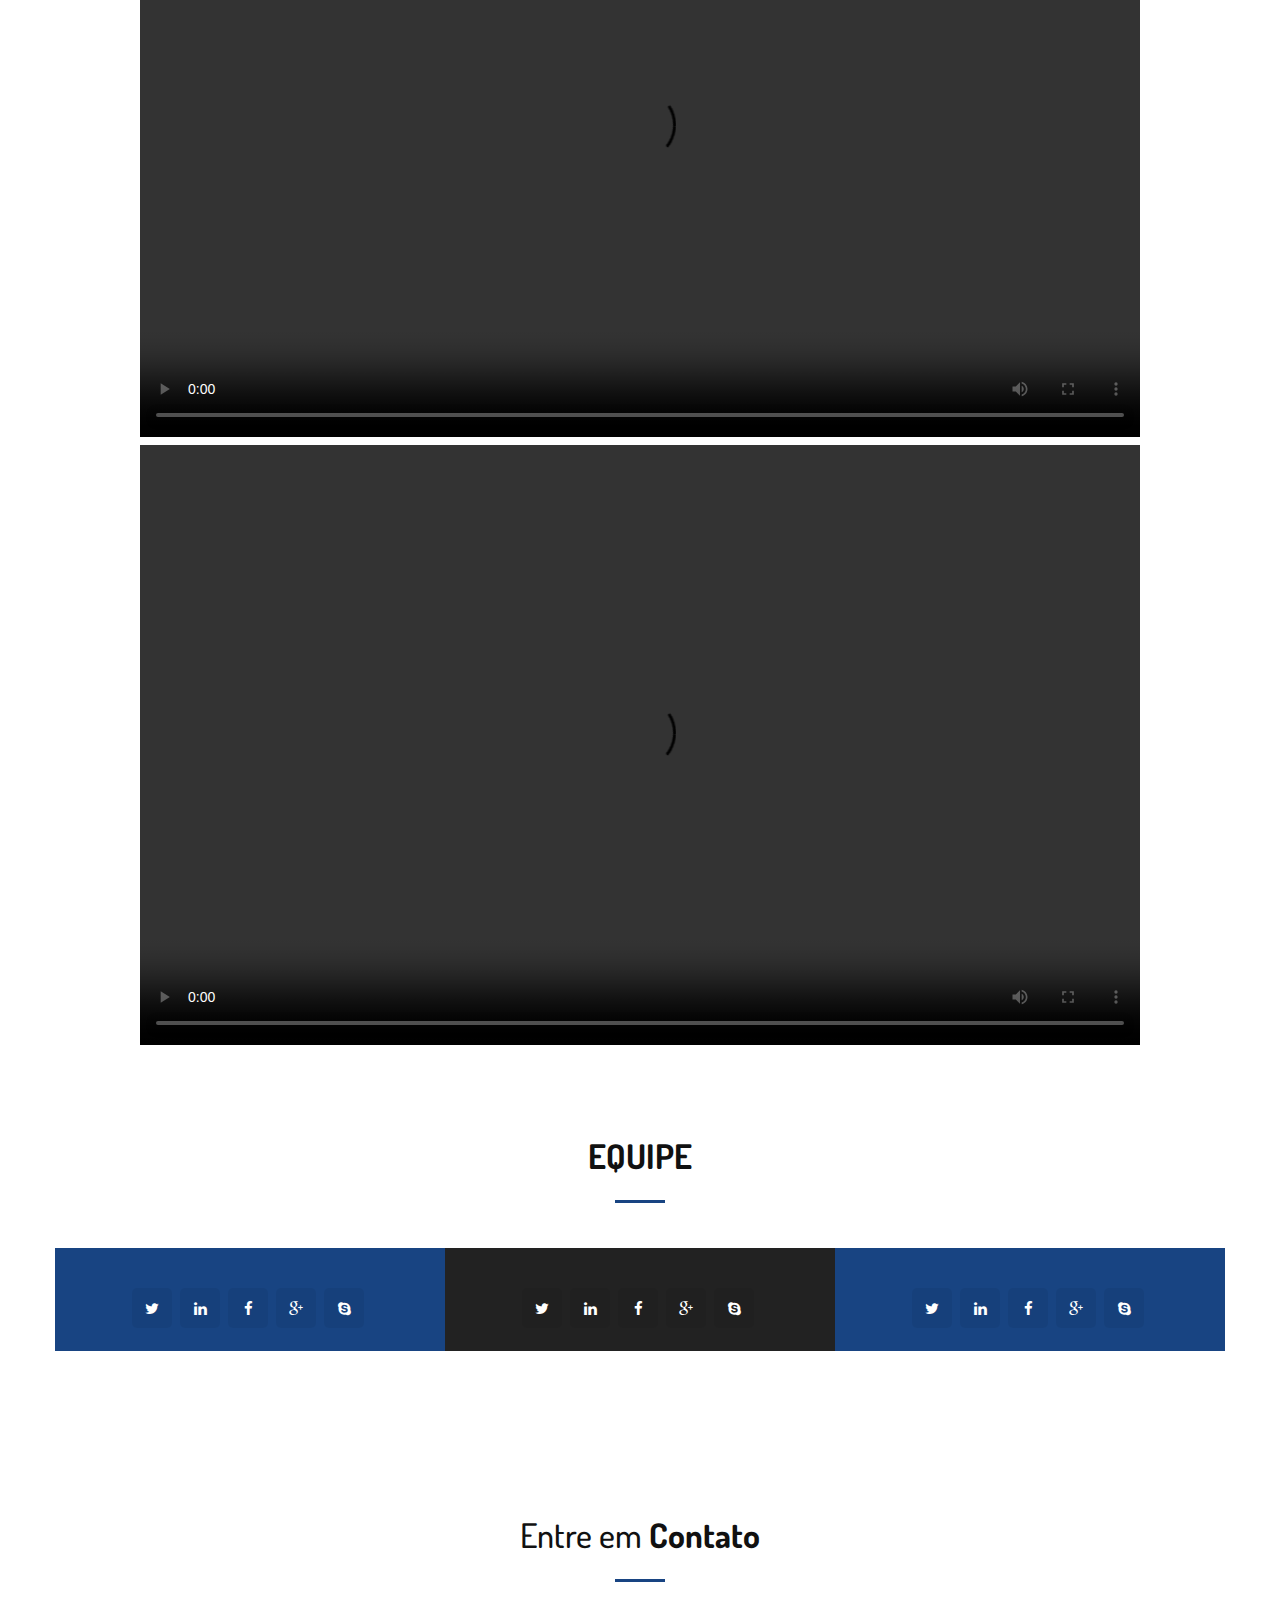
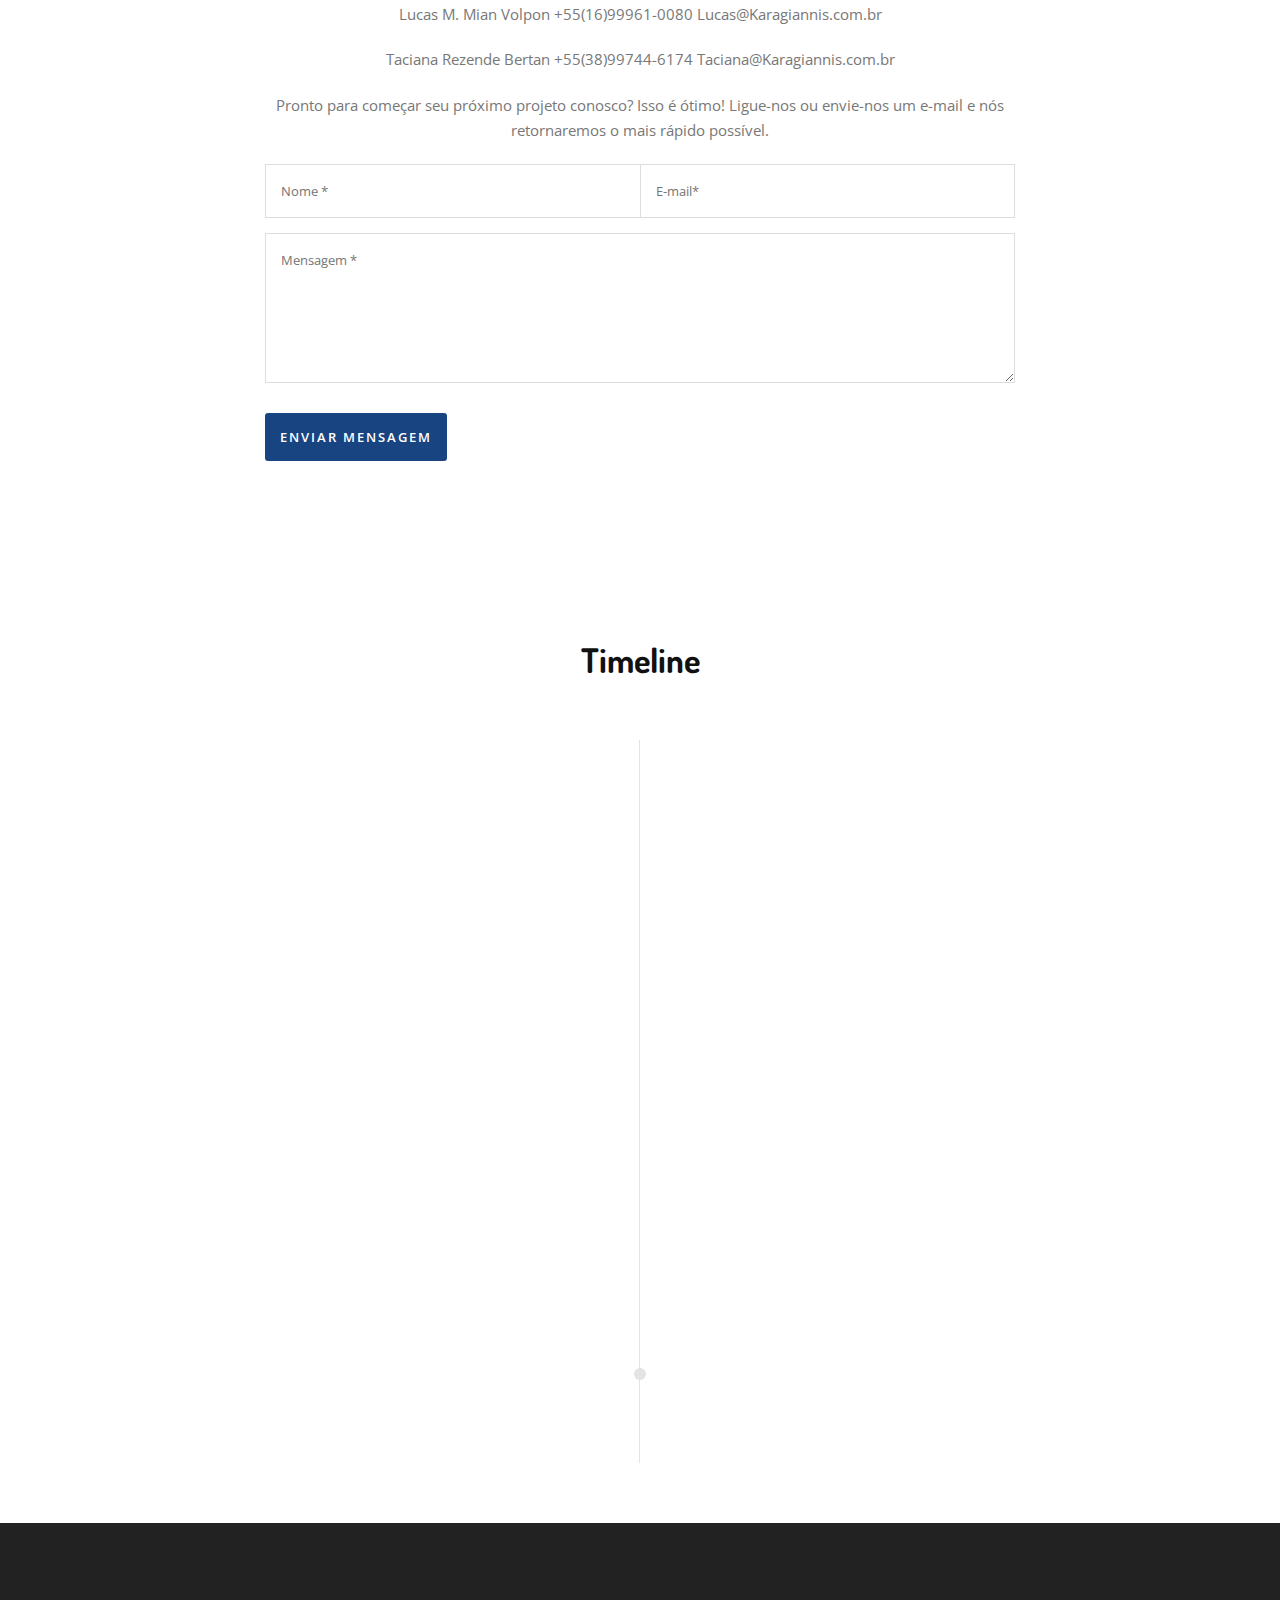
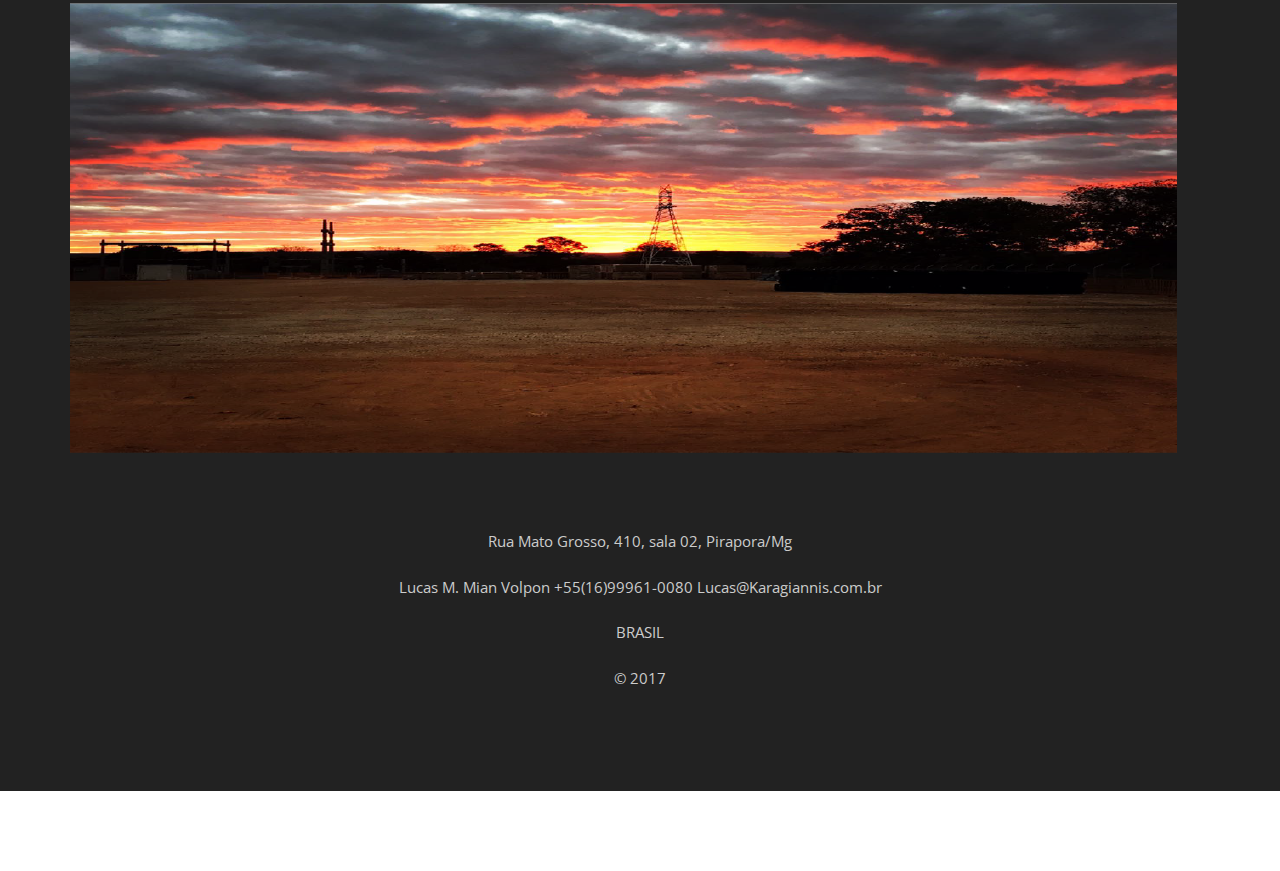
==== commit dcc3589b: "equipe2.0" ====
--- a/index.html
+++ b/index.html
@@ -73,6 +73,7 @@
 			<a href=""><i class="fa fa-google"></i></a>
 			<a href=""><i class="fa fa-facebook"></i></a>
 			<a href=""><i class="fa fa-twitter"></i></a>
+			<a href=""><i class="fa fa-linkedin"></i></a>
 			<a href="eng.html">En</a>/<a href="index.html">Pt</a>
 			
 		</ul>
@@ -95,8 +96,15 @@
 	<!-- Wrapper for slides -->
 	<div class="carousel-inner" id="slideshow" role="listbox">
 		<!-- First slide -->
+	<center>	
+   <video   align="center"	src="videos\1.mp4" controls autoplay loop align="center"	 object width="1000" height="600">
+  Seu navegador não suporta o elemento <code>video</code>.
+</video>
+</center>
+   
 		
-		<div class="item active" href="#page-top"><img src="img\slide1.png" alt="karagiannis">
+		
+		<div class="item active" href="#page-top"><
 			<div class="carousel-caption">
 				<h2 data-animation="animated bounceInDown">
 				 </h2>
@@ -335,49 +343,34 @@
 	<div class="container">
 		<div class="row">
 			<div class="col-lg-12 text-center">
-				<h2 class="section-heading">OUR <b>SERVICES</b></h2>
+				<h2 class="section-heading"> <b>Construções</b></h2>
 				<hr class="primary">
 			</div>
 		</div>
 		</div>
-		<div class="container">
-		<div class="row">
-			<!-- begin 1st row -->
-			<div class="col-lg-4 col-md-6 text-center">
-				<div class="service-box">
-					<div class="iconbox bg-primary">
-						<i class="fa fa-2x fa-trophy wow bounceIn text-fade"></i>
-					</div>
-					<h3>Bootstrap Template</h3>
-					<p class="text-muted">
-						 Duis at risus dignissim, mollis augue quis, congue leo. Curabitur sed lacus ut lectus pharetra malesuada et sit amet ligula.
-					</p>
-				</div>
-			</div>
-			<div class="col-lg-4 col-md-6 text-center">
-				<div class="service-box">
-					<div class="iconbox bg-dark">
-						<i class="fa fa-2x fa-cloud wow bounceIn text-fade" data-wow-delay=".1s"></i>
-					</div>
-					<h3>Responsive Layout</h3>
-					<p class="text-muted">
-						 Duis at risus dignissim, mollis augue quis, congue leo. Curabitur sed lacus ut lectus pharetra malesuada et sit amet ligula.
-					</p>
-				</div>
-			</div>
-			<div class="col-lg-4 col-md-6 text-center">
-				<div class="service-box">
-					<div class="iconbox bg-primary">
-						<i class="fa fa-2x fa-newspaper-o wow bounceIn text-fade" data-wow-delay=".2s"></i>
-					</div>
-					<h3>Theme Support</h3>
-					<p class="text-muted">
-						 Duis at risus dignissim, mollis augue quis, congue leo. Curabitur sed lacus ut lectus pharetra malesuada et sit amet ligula.
-					</p>
-				</div>
-			</div>
-		</div>
-	</div>
+		
+		<div class="col-lg-10 col-lg-offset-1 text-center">
+			<h2 class="section-heading">
+			<hr>
+			<p>
+							 O Grupo Karagiannis é especializado em todos os projetos de instalação civil e eletromecânica. O portifolio de projetos  fotovoltaicos  consiste em mais de 250MWp de projetos energizados no continente europeu.
+Através de nossos projetos expressamos  nosso eterno esforço para colher energia solar limpa para nossas necessidades diárias.
+
+						</p>
+	</div>
+					
+				
+			<center>	
+   <video   align="center"	src="videos\11.mp4" controls  align="center"	 object width="1000" height="600">
+  Seu navegador não suporta o elemento <code>video</code>.
+</video>
+</center>
+<center>	
+   <video   align="center"	src="videos\4.mp4" controls  align="center"	 object width="1000" height="600">
+  Seu navegador não suporta o elemento <code>video</code>.
+</video>
+</center>
+			
 
 <!-- end 1st row Equipe-->
 
@@ -396,14 +389,13 @@
 			<div class="mask team_quote">
 				<div class="port-zoom-link">
 					<p>
-						 Its is great to work in such company, some other projects will be started in the same format!
-					</p>
-				</div>
-			</div>
-		</div>
-		<h2>BEVERLY GARCIA</h2>
-		<p>
-			 VOLUNTEER WORK
+						 Temos demonstrado ser uma empresa comprometida com o sucesso profissional e o desenvolvimento de nossos funcionários
+				</div>
+			</div>
+		</div>
+		<h2></h2>
+		<p>
+			 
 		</p>
 		<div class="team-social">
 			<a href="#"><i class="fa fa-twitter"></i></a>
@@ -419,14 +411,14 @@
 			<div class="mask team_quote">
 				<div class="port-zoom-link">
 					<p>
-						 Its is great to work in such company, some other projects will be started in the same format!
+						  Investindo permanentemente na melhoria do talento profissional
 					</p>
 				</div>
 			</div>
 		</div>
-		<h2>MARY LACOSTE</h2>
-		<p>
-			 LAYANA FOUNDER
+		<h2></h2>
+		<p>
+			 
 		</p>
 		<div class="team-social">
 			<a href="#"><i class="fa fa-twitter"></i></a>
@@ -442,14 +434,14 @@
 			<div class="mask team_quote">
 				<div class="port-zoom-link">
 					<p>
-						 Its is great to work in such company, some other projects will be started in the same format!
+						 Destacamo-nos também por ter a segurança como valor identificativo e diferencial na forma de trabalhar da empresa.
 					</p>
 				</div>
 			</div>
 		</div>
-		<h2>CAROL STEPHENS</h2>
-		<p>
-			 PUBLIC RELATIONS
+		<h2></h2>
+		<p>
+			 
 		</p>
 		<div class="team-social">
 			<a href="#"><i class="fa fa-twitter"></i></a>
@@ -609,9 +601,10 @@
 <!-- Section Footer
 ================================================== -->
 <section class="bg-dark">
-<div class="container">
+<div class="container">	<img src="img\slide6.png" alt="karagiannis">
 <div class="row">
 	<div class="col-md-12 text-center">
+	
 		<h1 class="bottombrand wow flipInX">Karagiannis</h1>
 		<p>
 			Rua Mato Grosso, 410, sala 02, Pirapora/Mg
@@ -627,6 +620,7 @@
 		<p>
 			&copy; 2017
 		</p>
+	
 	</div>
 </div>
 </div>
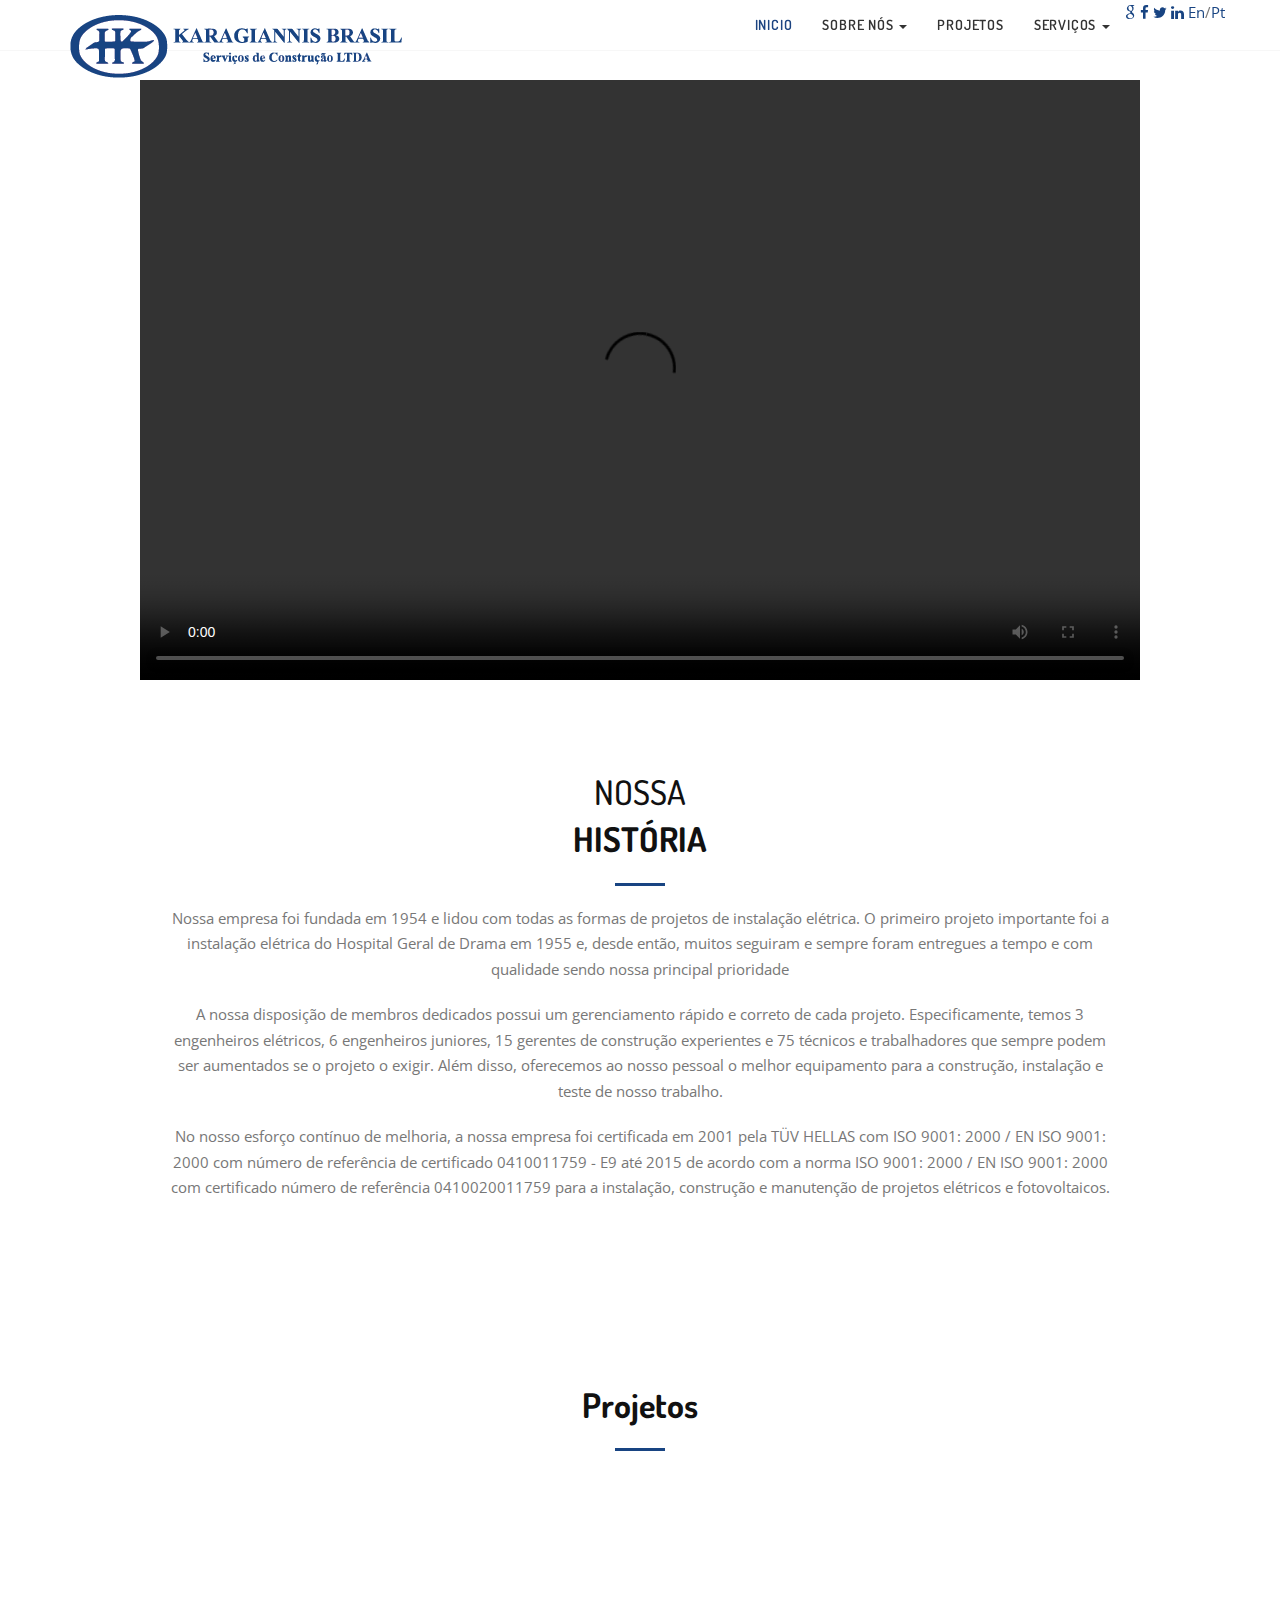
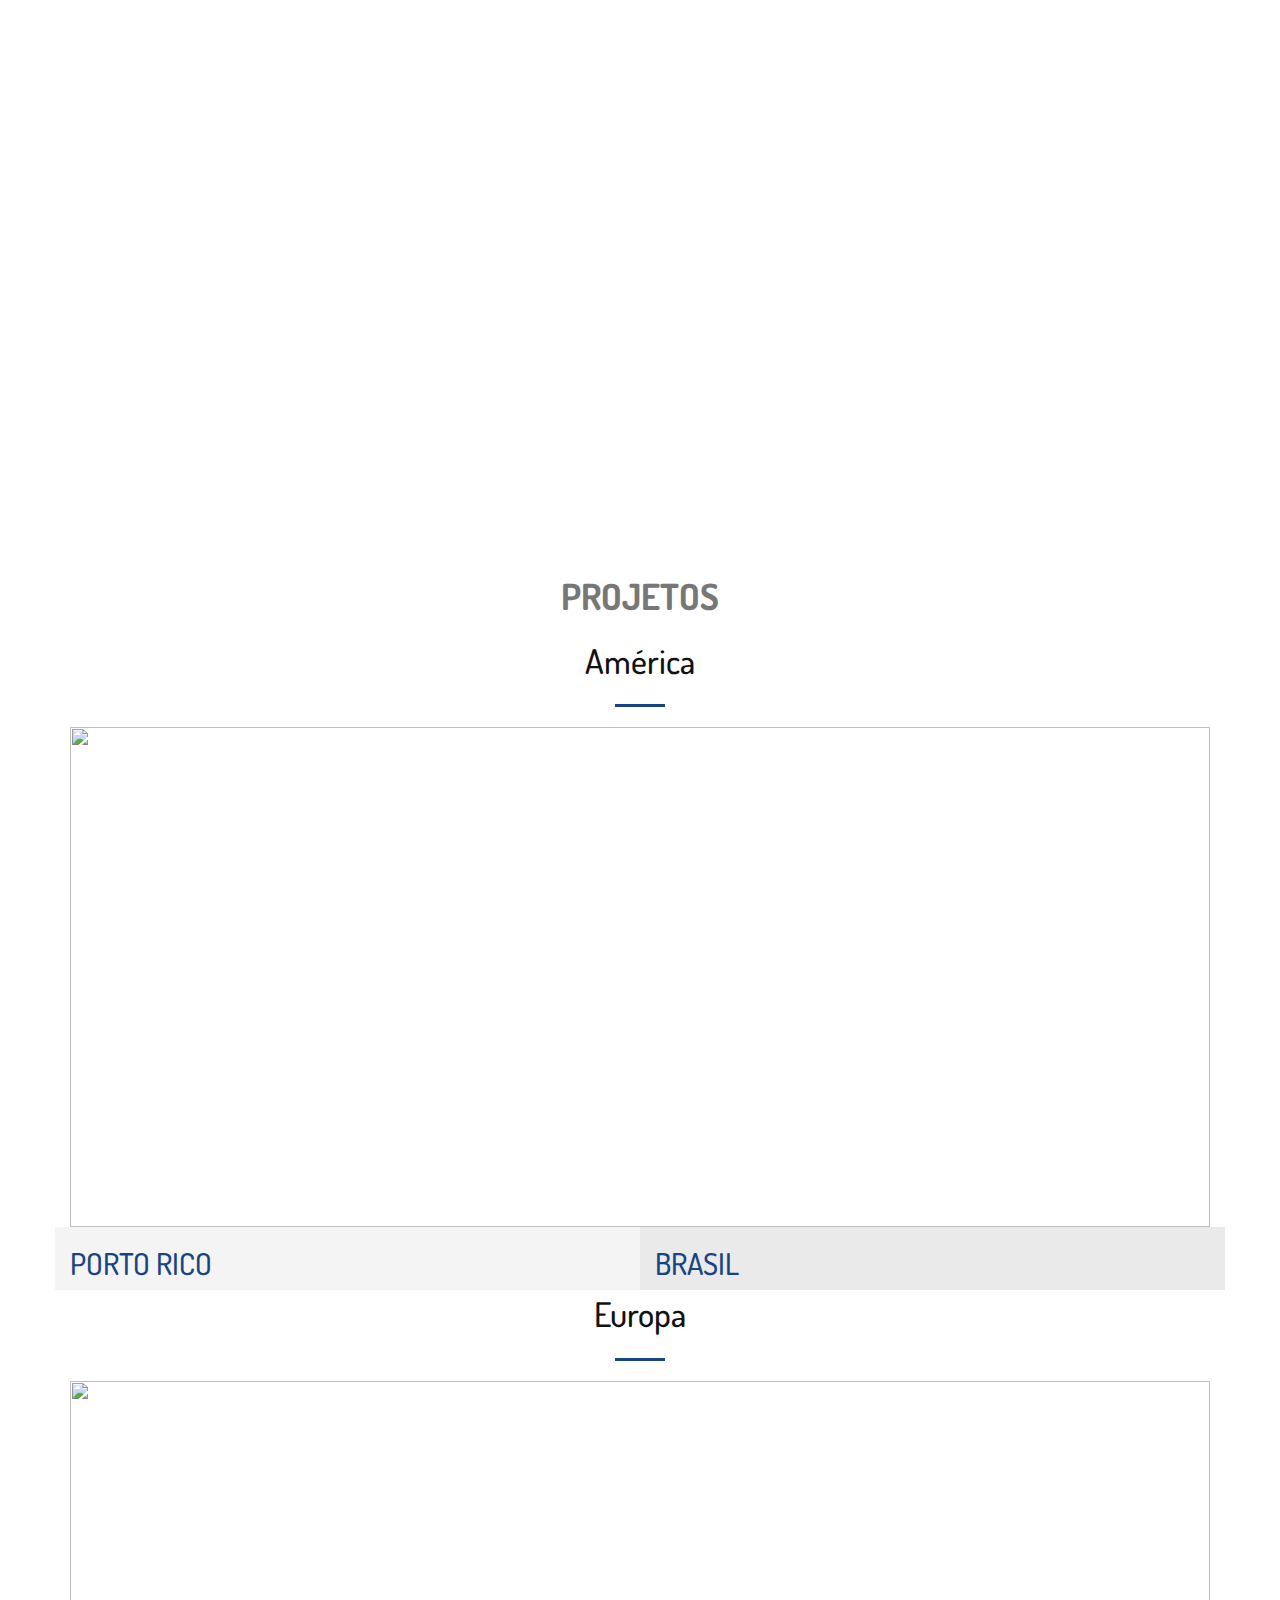
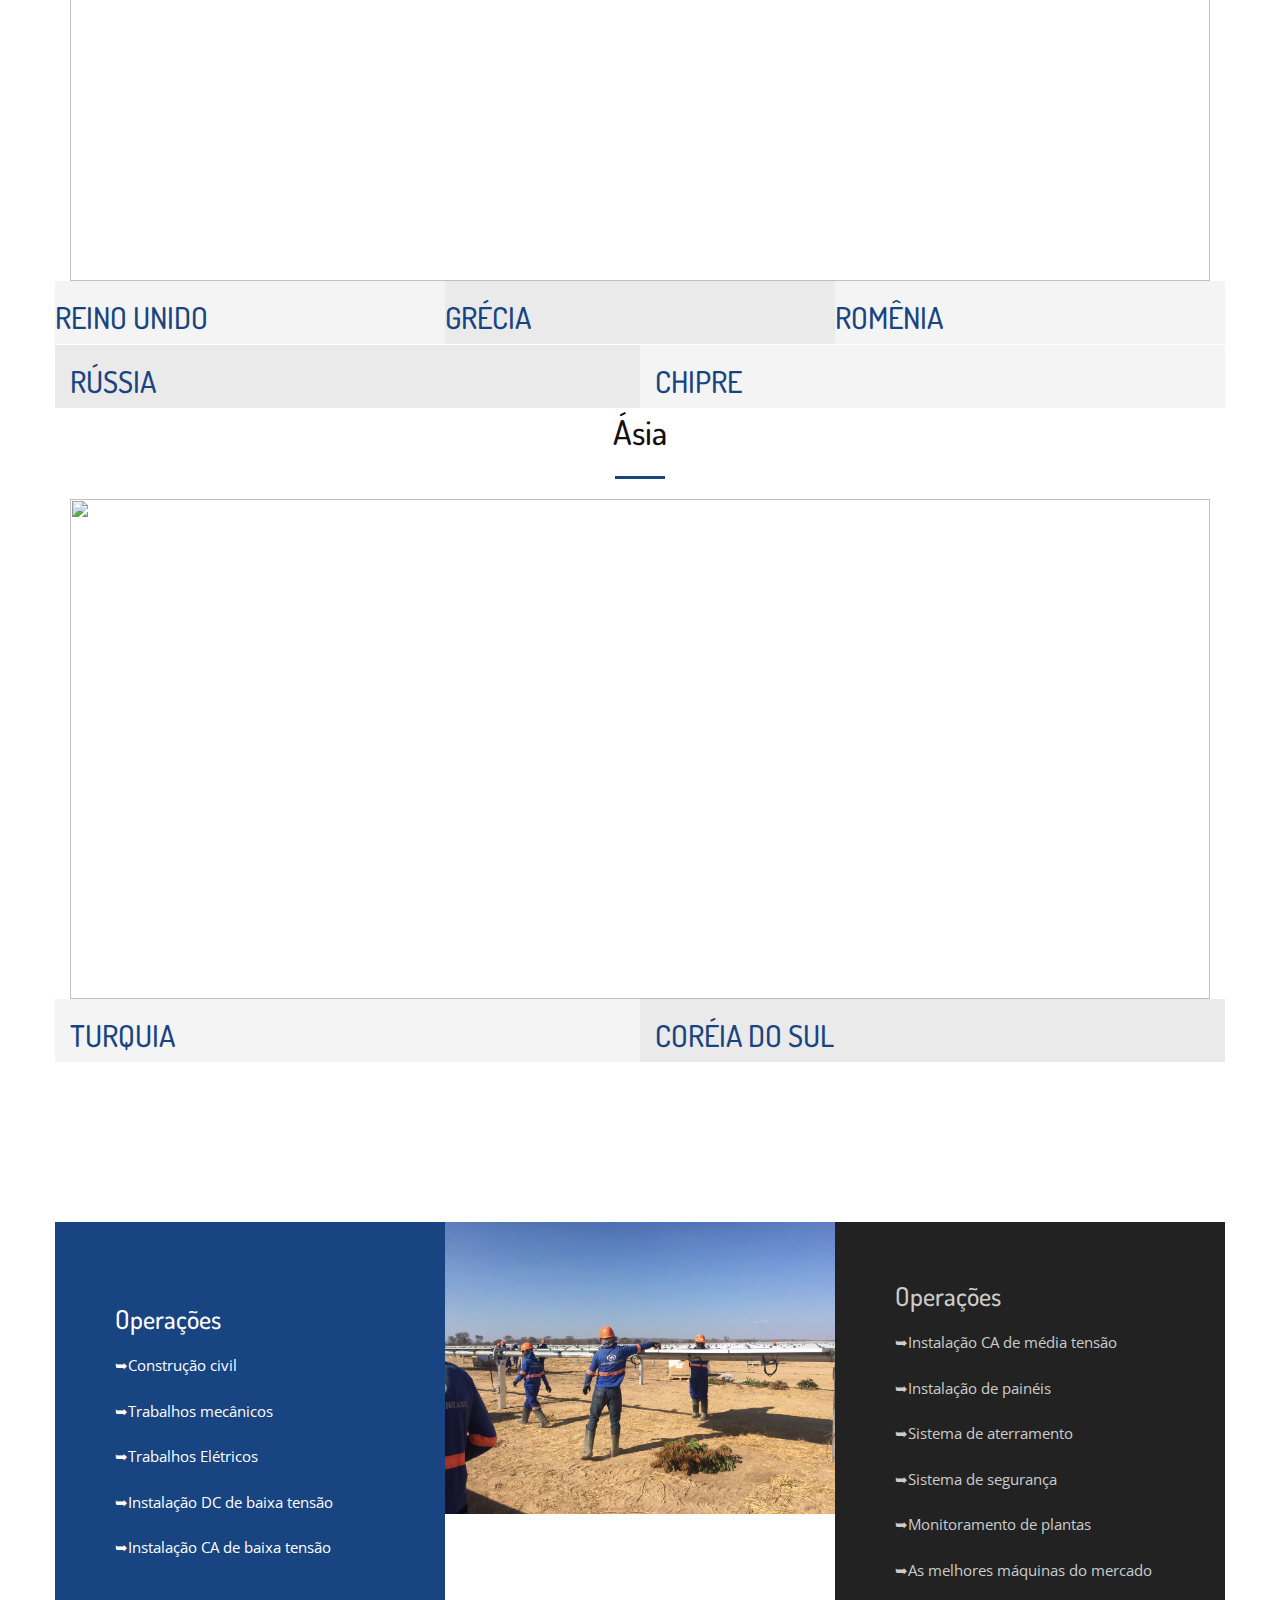
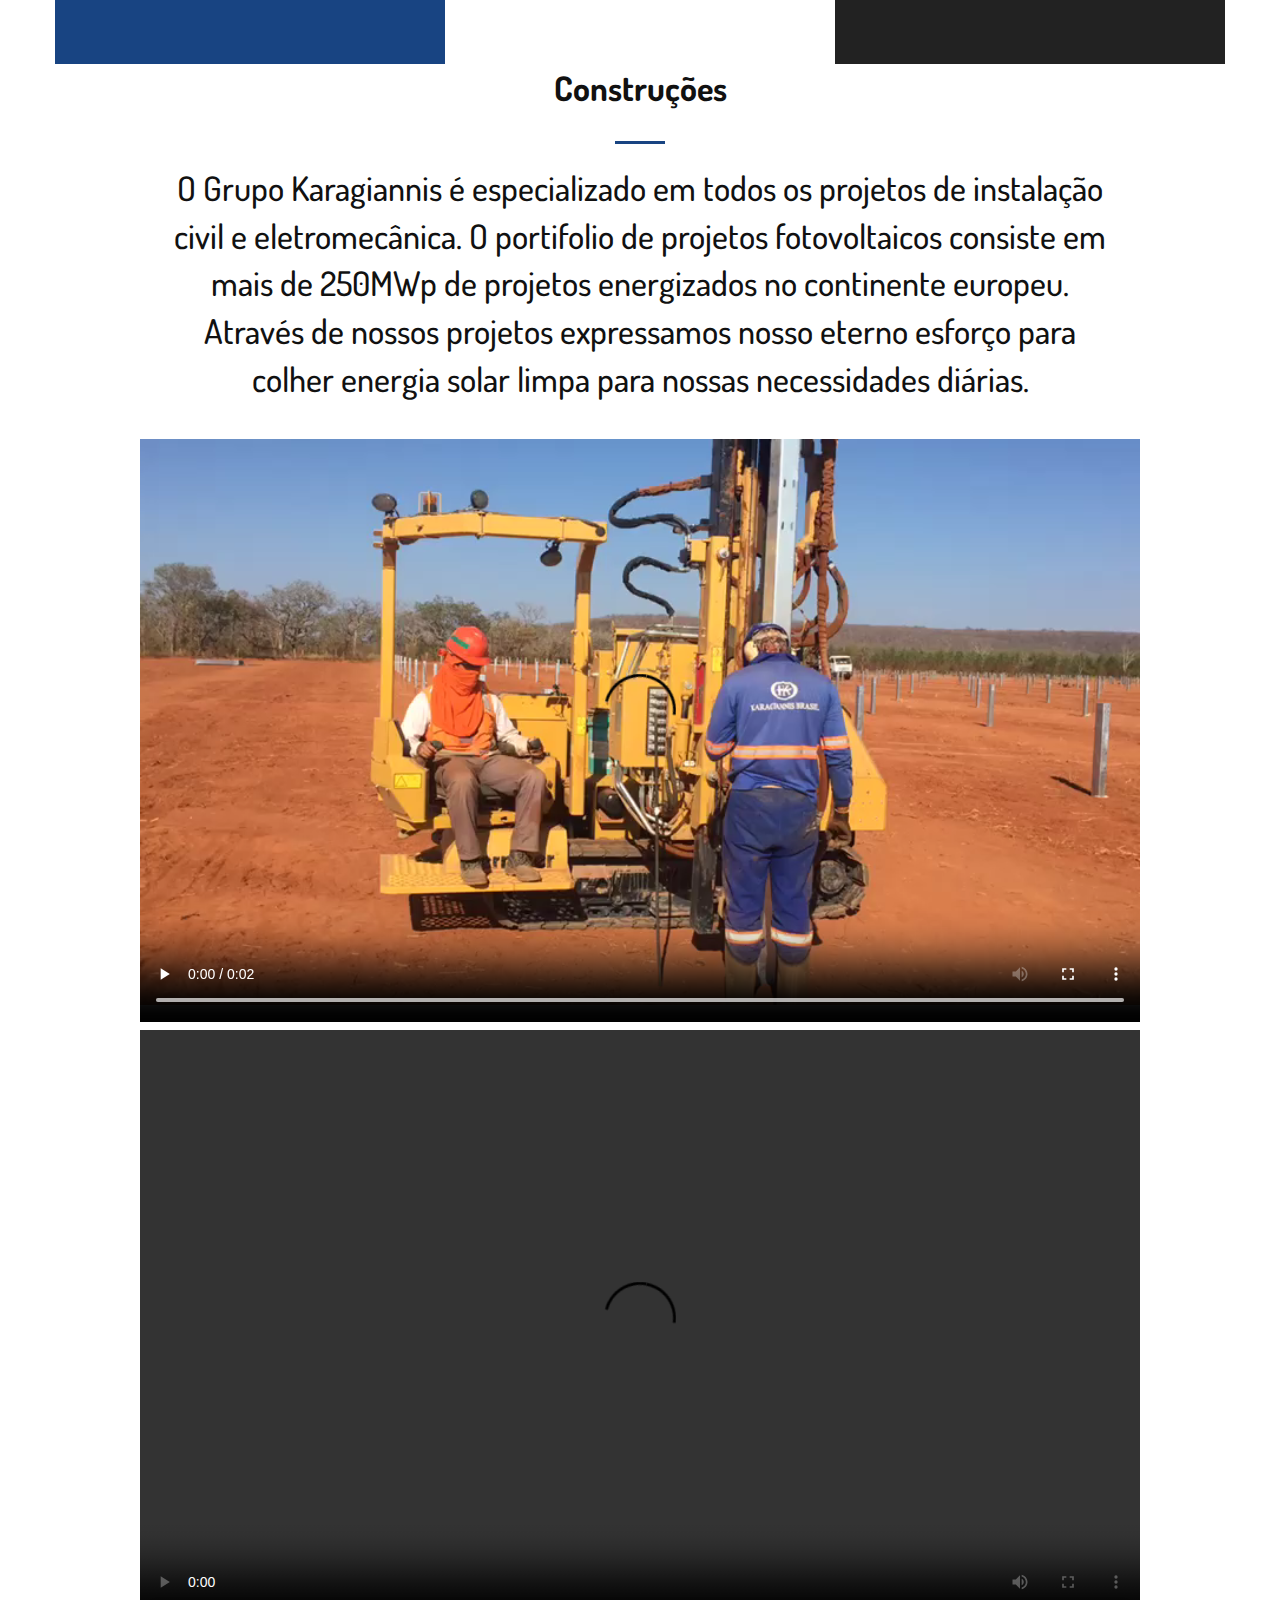
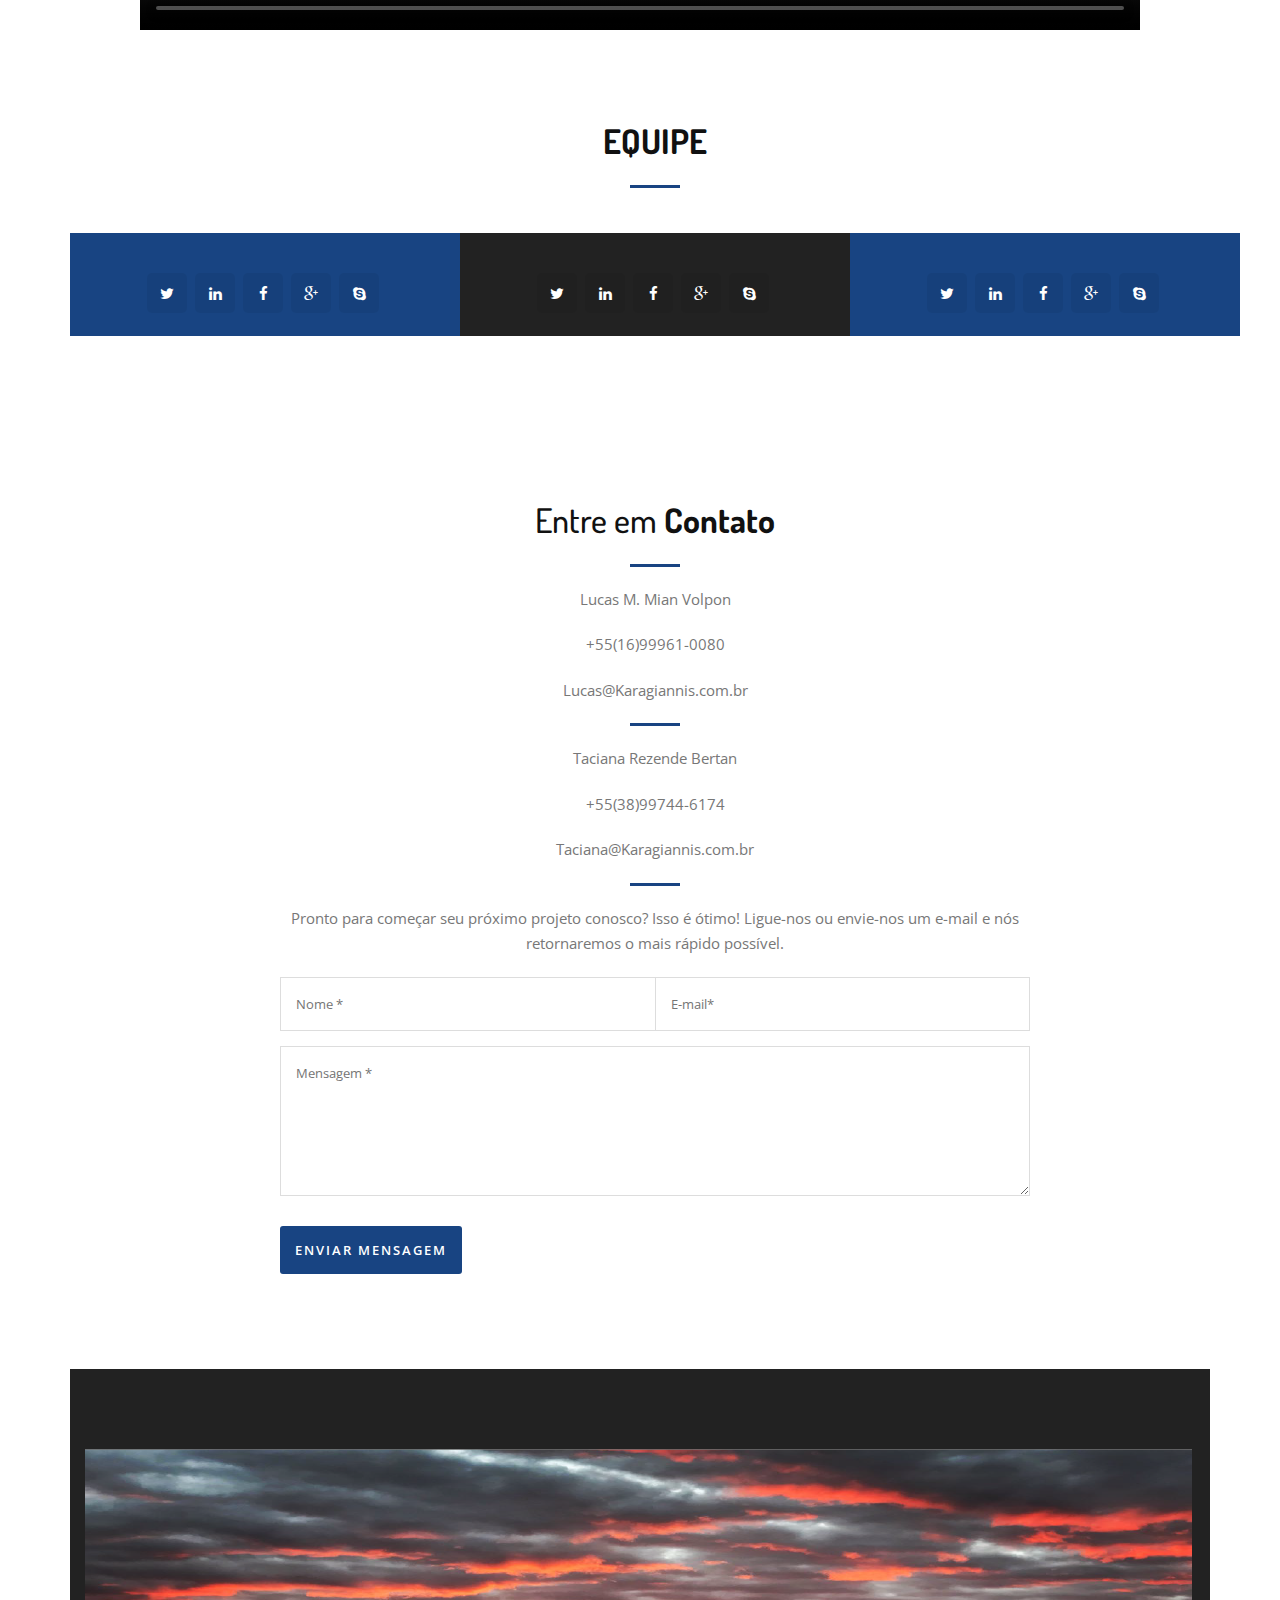
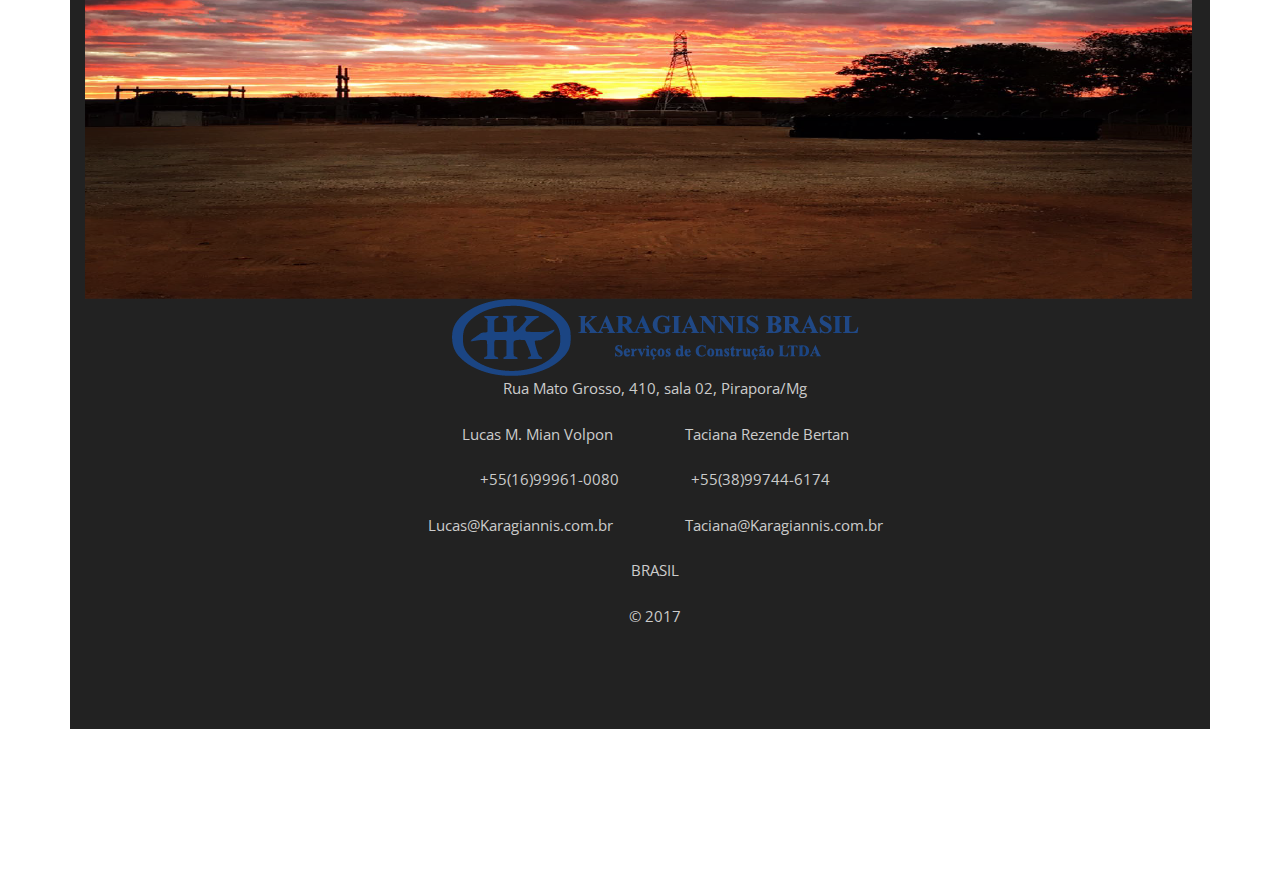
==== commit a8f77255: "Merge pull request #16 from fabiogresko/PROJETOS" ====
--- a/index.html
+++ b/index.html
@@ -104,50 +104,7 @@
    
 		
 		
-		<div class="item active" href="#page-top"><
-			<div class="carousel-caption">
-				<h2 data-animation="animated bounceInDown">
-				 </h2>
-				<h1 data-animation="animated bounceInUp">
-				 </h1>
-			</div>
-		</div>
-		<!-- /.item -->
-		<!-- Second slide -->
-		<div class="item"  href="#page-top"><img src="img\slide2.png" alt="karagiannis">
-			<div class="carousel-caption">
-				<h2 data-animation="animated zoomInLeft">
-				 </h2>
-				<h1 data-animation="animated zoomInRight">
-				 </h1>
-			</div>
-		</div>
-		<!-- /.item -->
-		<!-- Third slide -->
-		<div class="item" href="#page-top"><img src="img\slide4.png" alt="karagiannis">
-			<div class="carousel-caption">
-				<h2 data-animation="animated bounceInLeft">
-				</h2>
-				<h1 data-animation="animated bounceInRight">
-				</h1>
-			</div>
-		</div>
-		<!-- /.item -->
-	</div>
-	<!-- /.carousel-inner -->
-	<!-- Controls (currently displayed none from style.css)-->
-	<a class="left carousel-control" href="#carousel-example-generic" role="button" data-slide="prev">
-	<span class="glyphicon glyphicon-chevron-left" aria-hidden="true"></span>
-	<span class="sr-only">Previous</span>
-	</a>
-	<a class="right carousel-control" href="#carousel-example-generic" role="button" data-slide="next">
-	<span class="glyphicon glyphicon-chevron-right" aria-hidden="true"></span>
-	<span class="sr-only">Next</span>
-	</a>
-</div>
-</section>
-<!-- /.carousel -->
-
+		
 
 
 <!-- Section Historia
@@ -174,13 +131,13 @@
 </div>
 </section>
 
-<!-- Section Mapa
+<!-- Section Mapa projetos
 ================================================== -->
 <section id="projetos">
 	<div class="container">
 		<div class="row">
 			<div class="col-lg-12 text-center">
-				<h2 class="section-heading"><b>MAPA</b></h2>
+				<h2 class="section-heading"><b>Projetos</b></h2>
 				<hr class="primary">
 				<br/>
 			</div>
@@ -272,7 +229,7 @@
 <div class="clearfix">
 </div>
 
-<!-- Section Serviços
+<!-- Section Serviços operações
 ================================================== -->
 <section id="operações">
 	<div class="container">
@@ -304,47 +261,17 @@
 				</div>
 			</div>
 			</div>
-			<div class="equal-heights w-middle">
-				<div class="col-md-4 bg-gray">
-					<div class="box">
-						<h2>Give <b>Cheerfully</b></h2>
-						<p>
-							 When we give cheerfully and accept gratefully, everyone is blessed. A bone to the dog is not charity. Charity is the bone shared with the dog, when you are just as hungry as the dog.
-						</p>
-					</div>
-				</div>
-				<div class="col-md-4 bg-darkgray">
-					<div class="box">
-						<h2>Real <b>Solutions</b></h2>
-						<p>
-							 The simplest acts of kindness are by far more powerful then a thousand heads bowing in prayer. Let us not forget that the real solution lies in a world in which charity will be unnecessary.
-						</p>
-					</div>
-				</div>
-				<div class="col-md-4 bg-gray">
-					<div class="box">
-						<h2>Enjoy <b>Life</b></h2>
-						<p>
-							 The simplest acts of kindness are by far more powerful then a thousand heads bowing in prayer. Let us not forget that the real solution lies in a world in which charity will be unnecessary.
-						</p>
-					</div>
-				</div>
-			</div>
-		</div>
-	</div>
-</section>
-<div class="clearfix">
-</div>
-
-
-<!-- Section Services
+			
+
+
+<!-- Section Services construções
 ================================================== -->
 <section id="construções">
 	<div class="container">
 		<div class="row">
 			<div class="col-lg-12 text-center">
 				<h2 class="section-heading"> <b>Construções</b></h2>
-				<hr class="primary">
+				
 			</div>
 		</div>
 		</div>
@@ -358,7 +285,7 @@
 
 						</p>
 	</div>
-					
+	</div>				
 				
 			<center>	
    <video   align="center"	src="videos\11.mp4" controls  align="center"	 object width="1000" height="600">
@@ -370,7 +297,7 @@
   Seu navegador não suporta o elemento <code>video</code>.
 </video>
 </center>
-			
+		
 
 <!-- end 1st row Equipe-->
 
@@ -463,16 +390,14 @@
 	<div class="col-md-8 col-md-offset-2 text-center">
 		<h2 class="section-heading">Entre em <b>Contato</b></h2>
 		<hr class="primary">
-		<p>
-			 Lucas M. Mian Volpon
-			 +55(16)99961-0080
-			 Lucas@Karagiannis.com.br
-		</p>
-		<p>
-			 Taciana Rezende Bertan
-			 +55(38)99744-6174
-			 Taciana@Karagiannis.com.br
-		</p>
+		<p>Lucas M. Mian Volpon</p>
+			<p> +55(16)99961-0080</p>
+			<p> Lucas@Karagiannis.com.br</p>
+			<hr class="primary">
+			<p>Taciana Rezende Bertan</p>
+			 <p>+55(38)99744-6174</p>
+			 <p>Taciana@Karagiannis.com.br</p>
+			 <hr class="primary">
 		<p>
 			 Pronto para começar seu próximo projeto conosco? Isso é ótimo! Ligue-nos ou envie-nos um e-mail e nós retornaremos o mais rápido possível.
 		</p>
@@ -500,104 +425,7 @@
 
 
 
-<!-- Section Timeline
-================================================== -->
-<section id="tline">
-<div class="container">
-<div class="row">
-	<div class="col-lg-12 text-center">
-		<h2 class="section-heading"><b>Timeline</b></h2>
-	</div>
-</div>
-</div>
-<br/>
-<div class="container">
-<div class="row">
-	<div class="col-md-12">
-		<ul class="tline-holder">
-			<!-- tline ITEM-->
-			<li class="tline-item-left wow fadeInLeft">
-			<div class="tline-item-content">
-				<div class="date-icon fa fa-rocket">
-				</div>
-				<div class="tline-item-txt text-right">
-					<div class="meta">
-						 January 2017
-					</div>
-					<h3>Love Fashion</h3>
-					<p>
-						 It is a long established fact that a reader will be distracted by the readable content of a page when looking at its layout.
-					</p>
-				</div>
-			</div>
-			</li>
-			<!-- /tline-->
-			<!-- tline-->
-			<li class="tline-item-right wow fadeInRight">
-			<div class="tline-item-content">
-				<div class="date-icon fa fa-camera">
-				</div>
-				<div class="tline-item-txt text-left">
-					<div class="meta">
-						 December 2016
-					</div>
-					<h3>Green is Health</h3>
-					<p>
-						 It is a long established fact that a reader will be distracted by the readable content of a page when looking at its layout.
-					</p>
-				</div>
-			</div>
-			</li>
-			<!-- /tline-->
-			<!-- tline-->
-			<li class="tline-item-left wow fadeInLeft">
-			<div class="tline-item-content">
-				<div class="date-icon fa fa-user">
-				</div>
-				<div class="tline-item-txt text-right">
-					<div class="meta">
-						 November 2016
-					</div>
-					<h3>Why you love us</h3>
-					<p>
-						 It is a long established fact that a reader will be distracted by the readable content of a page when looking at its layout.
-					</p>
-				</div>
-			</div>
-			</li>
-			<!-- /tline-->
-			<!-- tline-->
-			<li class="tline-item-right wow fadeInRight">
-			<div class="tline-item-content">
-				<div class="date-icon fa fa-bullhorn">
-				</div>
-				<div class="tline-item-txt text-left">
-					<div class="meta">
-						 September 2016
-					</div>
-					<h3>Save our Planet</h3>
-					<p>
-						 It is a long established fact that a reader will be distracted by the readable content of a page when looking at its layout.
-					</p>
-				</div>
-			</div>
-			</li>
-			<!-- /tline-->
-			<li class="tline-start">
-			<div class="tline-start-content">
-				<div class="tline-start-icon">
-				</div>
-				<a href="#" class="btn btn-primary bgn-xl wow zoomIn">START</a>
-			</div>
-			</li>
-		</ul>
-	</div>
-</div>
-</div>
-</section>
-
-<div class="clearfix">
-</div>
+
 <!-- Section Footer
 ================================================== -->
 <section class="bg-dark">
@@ -605,16 +433,18 @@
 <div class="row">
 	<div class="col-md-12 text-center">
 	
-		<h1 class="bottombrand wow flipInX">Karagiannis</h1>
+		<img src="img\full.png" alt="karagiannis"></a>
 		<p>
 			Rua Mato Grosso, 410, sala 02, Pirapora/Mg
 		</p>
 		<p>
-			Lucas M. Mian Volpon
-			 +55(16)99961-0080
-			 Lucas@Karagiannis.com.br
-		</p>
-		<p>
+			<p>Lucas M. Mian Volpon  &nbsp&nbsp&nbsp&nbsp&nbsp&nbsp&nbsp&nbsp&nbsp&nbsp&nbsp&nbsp&nbsp&nbsp&nbsp&nbsp  Taciana Rezende Bertan</p>
+			 
+			 
+			<p> +55(16)99961-0080    &nbsp&nbsp&nbsp&nbsp&nbsp&nbsp&nbsp&nbsp&nbsp&nbsp&nbsp&nbsp&nbsp&nbsp&nbsp&nbsp       +55(38)99744-6174</p>
+			<p> Lucas@Karagiannis.com.br  &nbsp&nbsp&nbsp&nbsp&nbsp&nbsp&nbsp&nbsp&nbsp&nbsp&nbsp&nbsp&nbsp&nbsp&nbsp&nbsp     Taciana@Karagiannis.com.br</p>
+			
+		
 			BRASIL
 		</p>
 		<p>
--- a/css/style.css
+++ b/css/style.css
@@ -366,8 +366,8 @@
 	display:none;
 }
 .carousel-indicators li,.carousel-indicators li.active {
-	width:15px;
-	height:15px;
+	width:20px;
+	height:20px;
 	margin:0;
 }
 .intro .item {
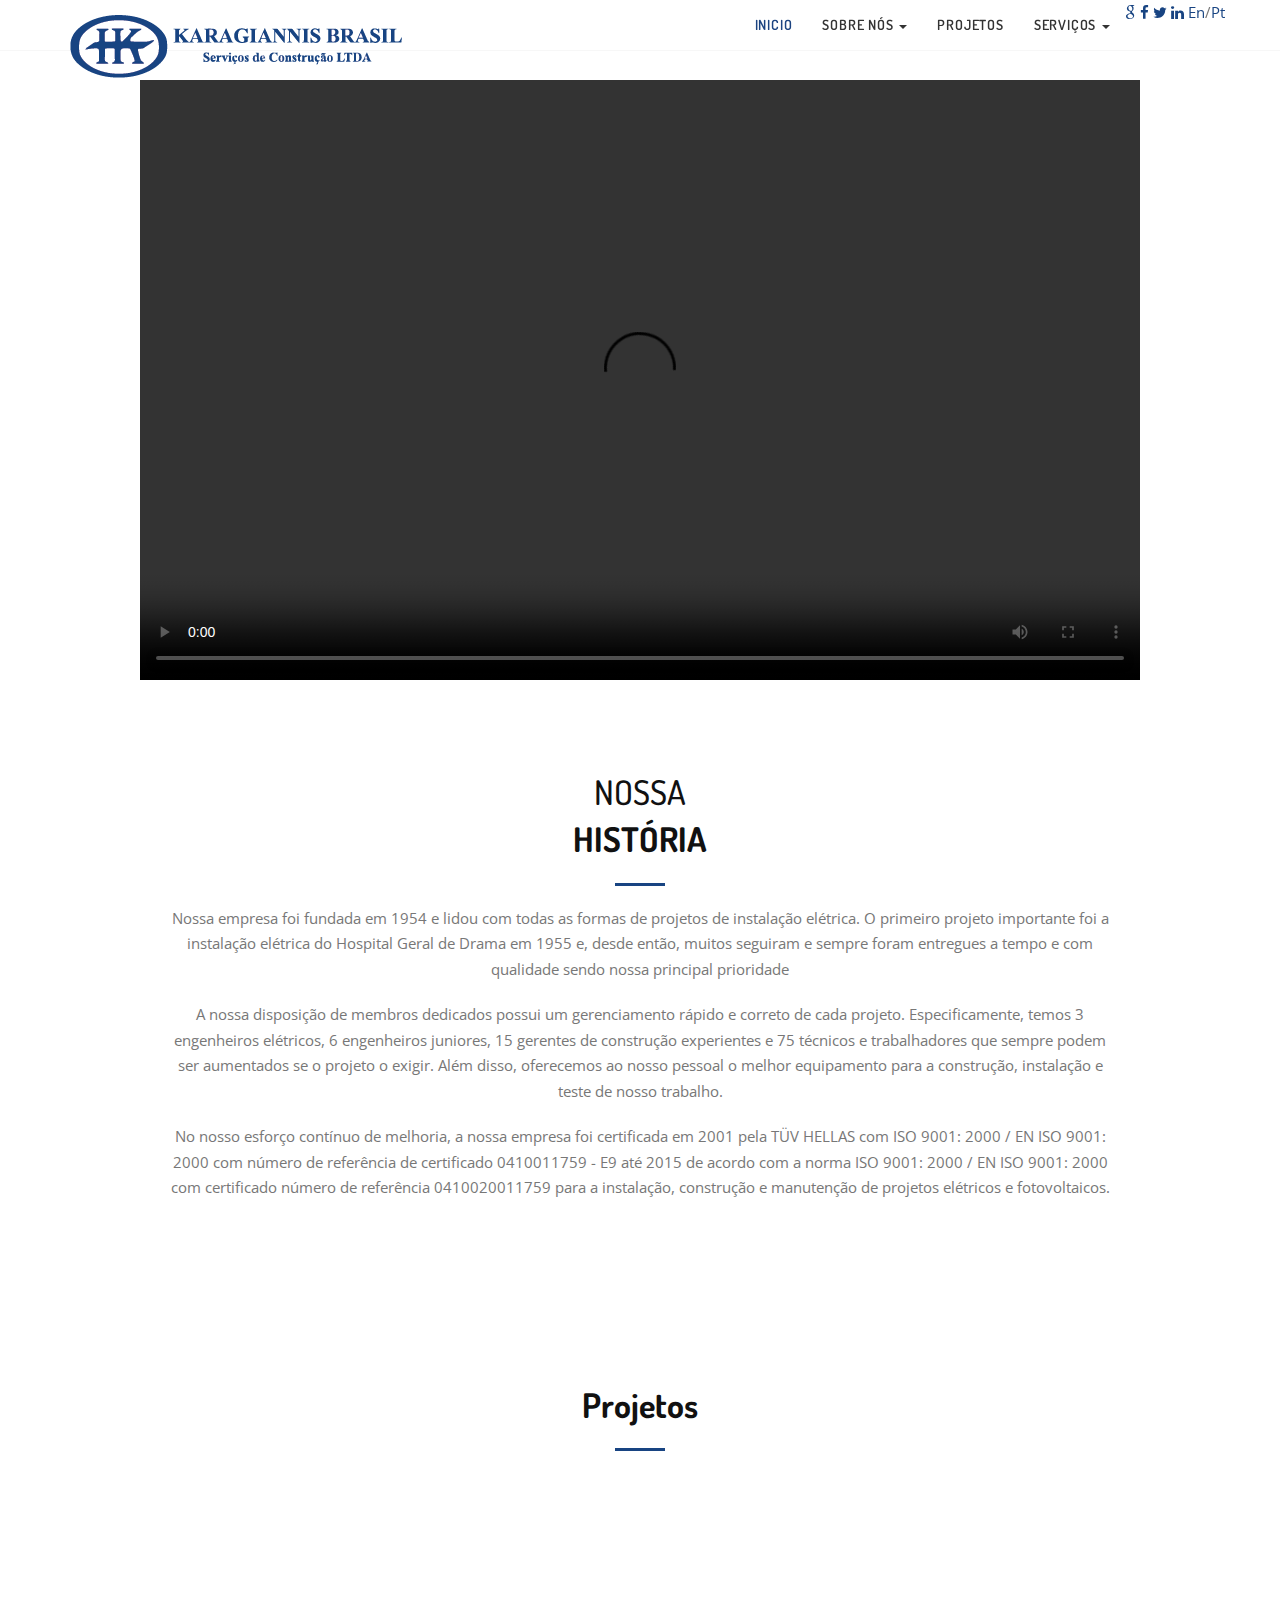
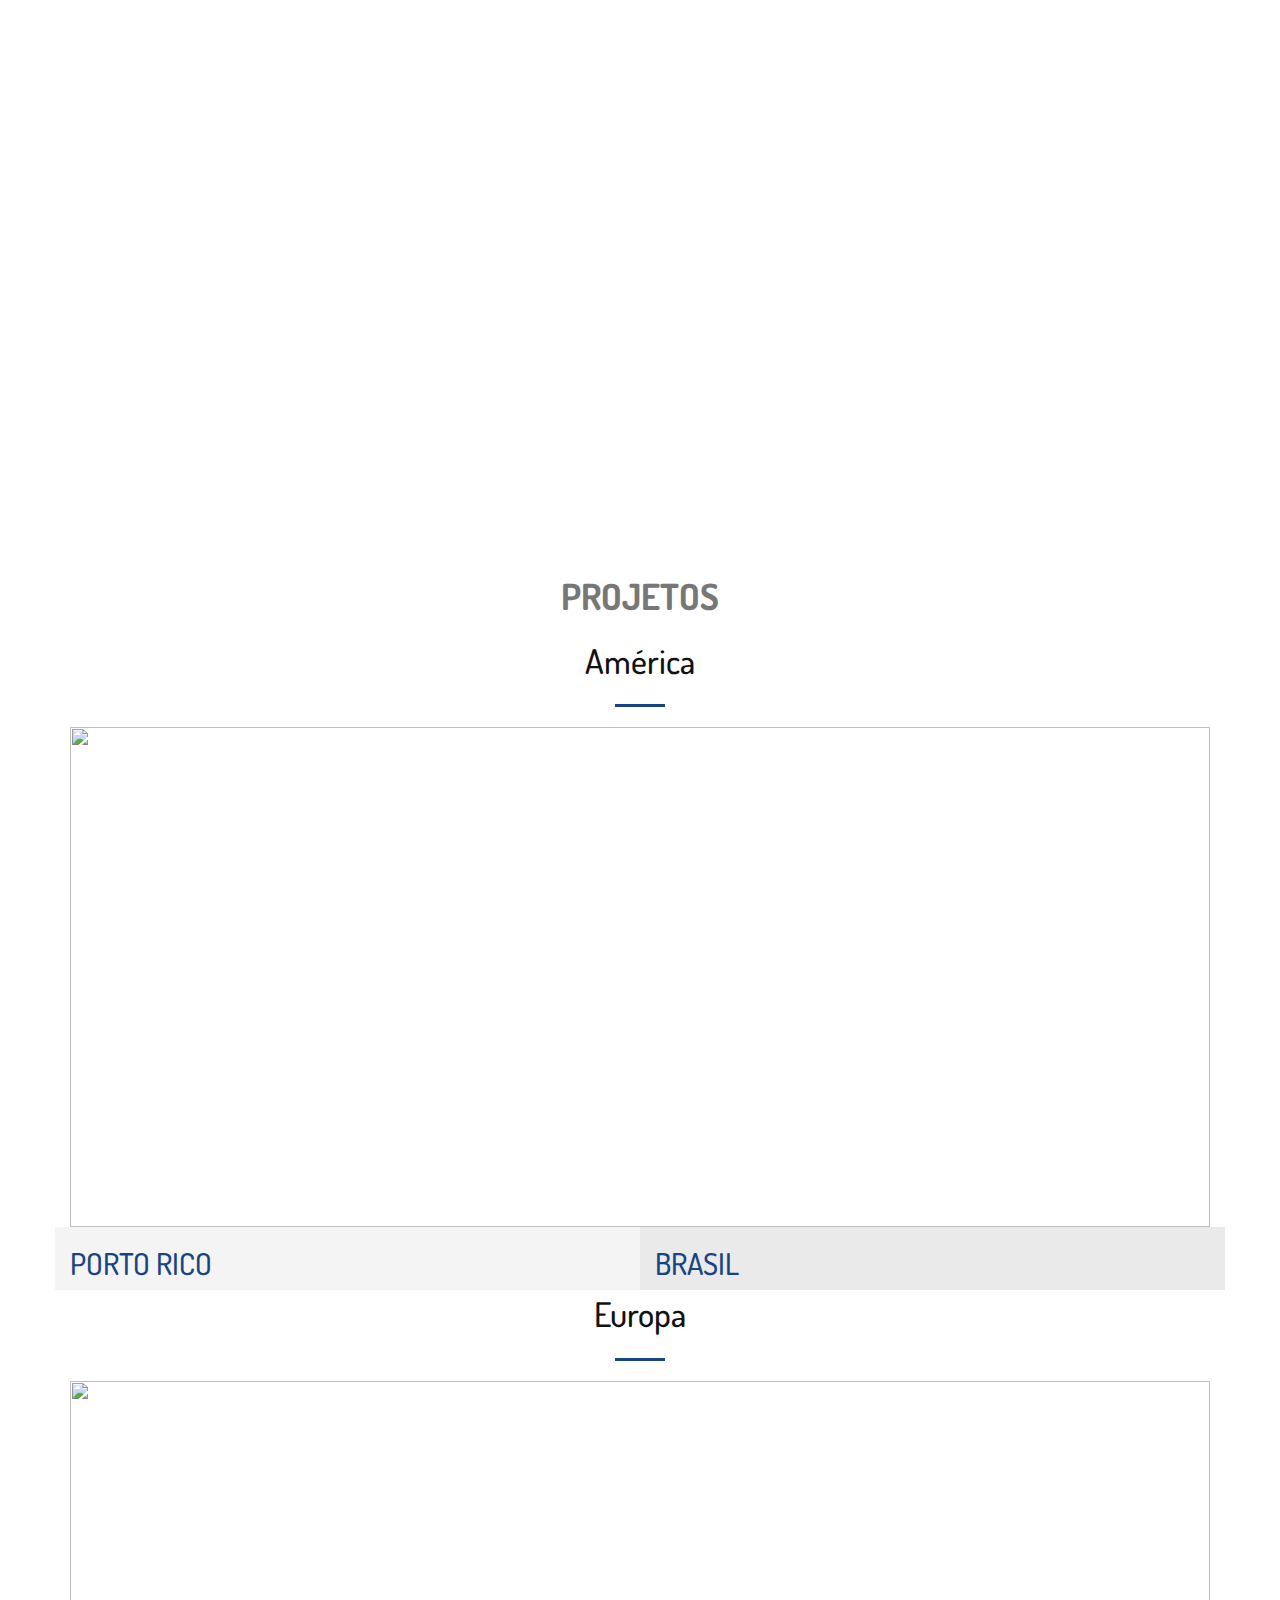
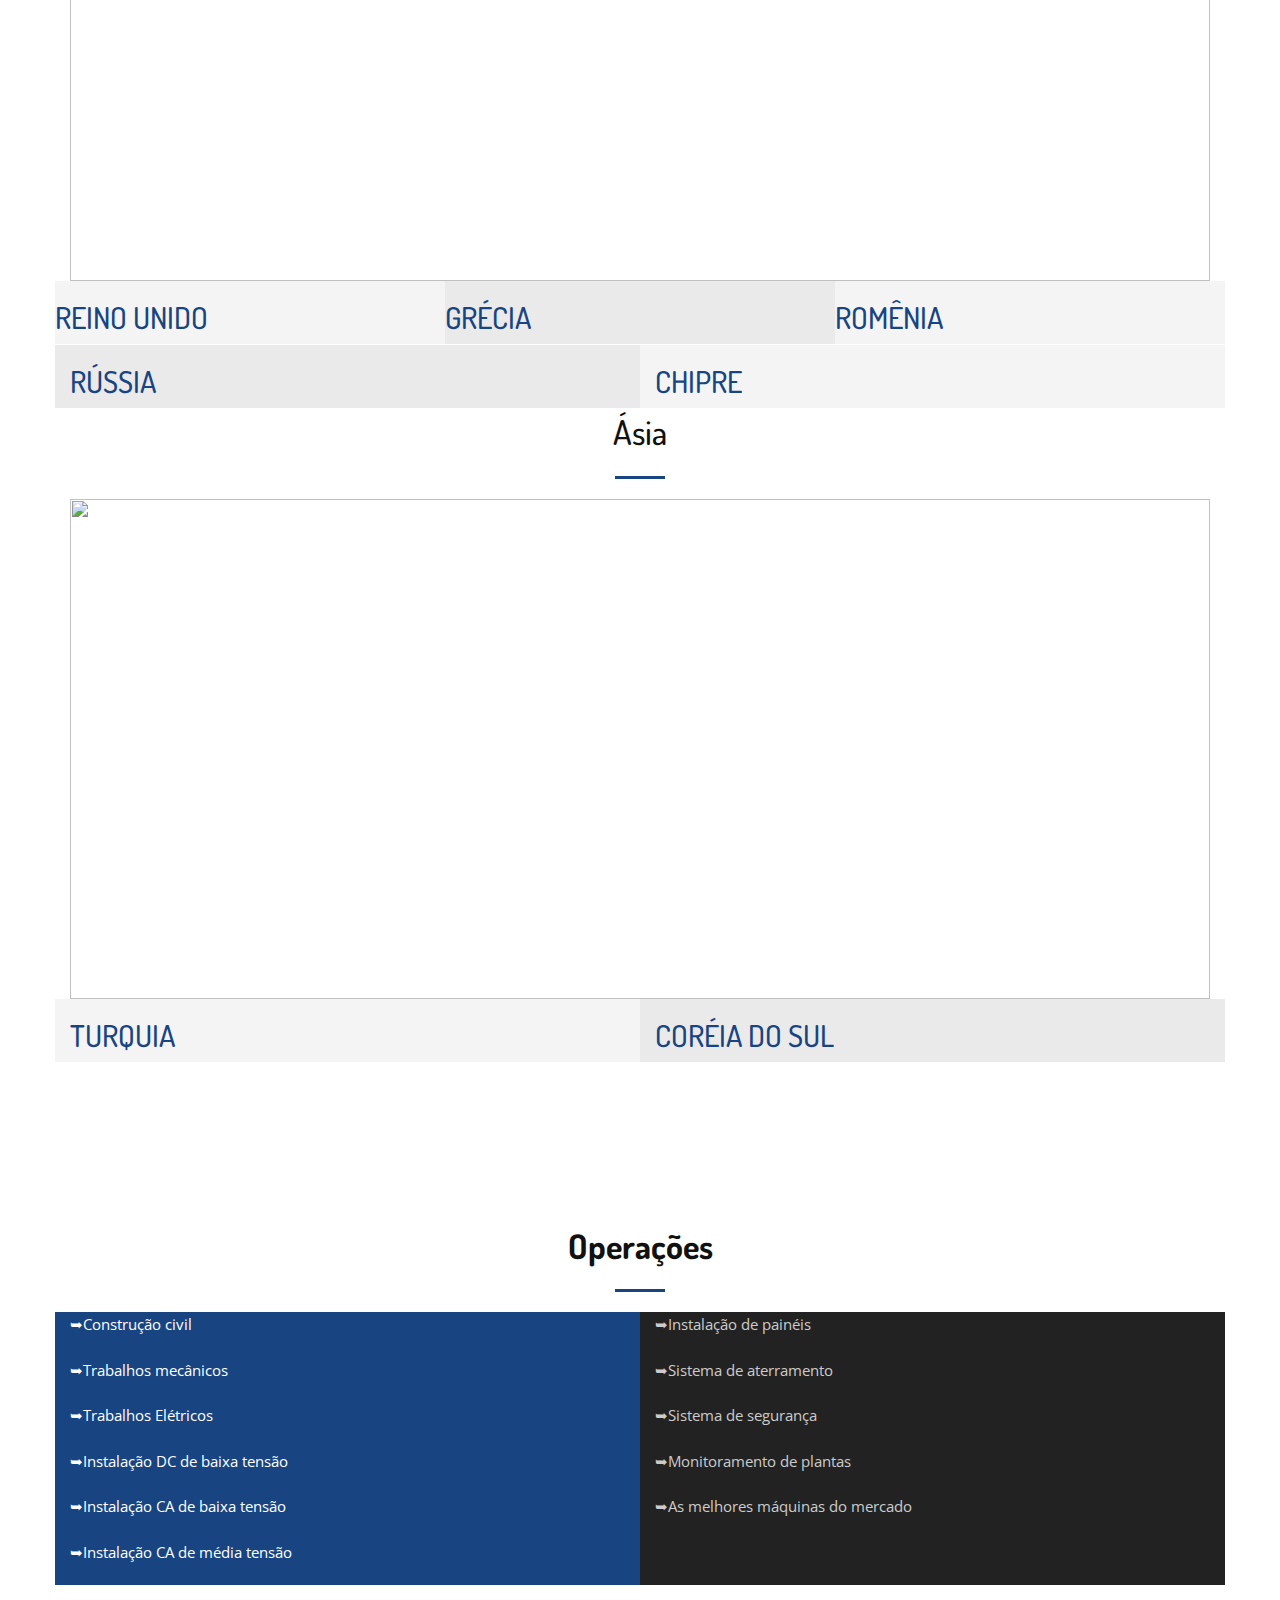
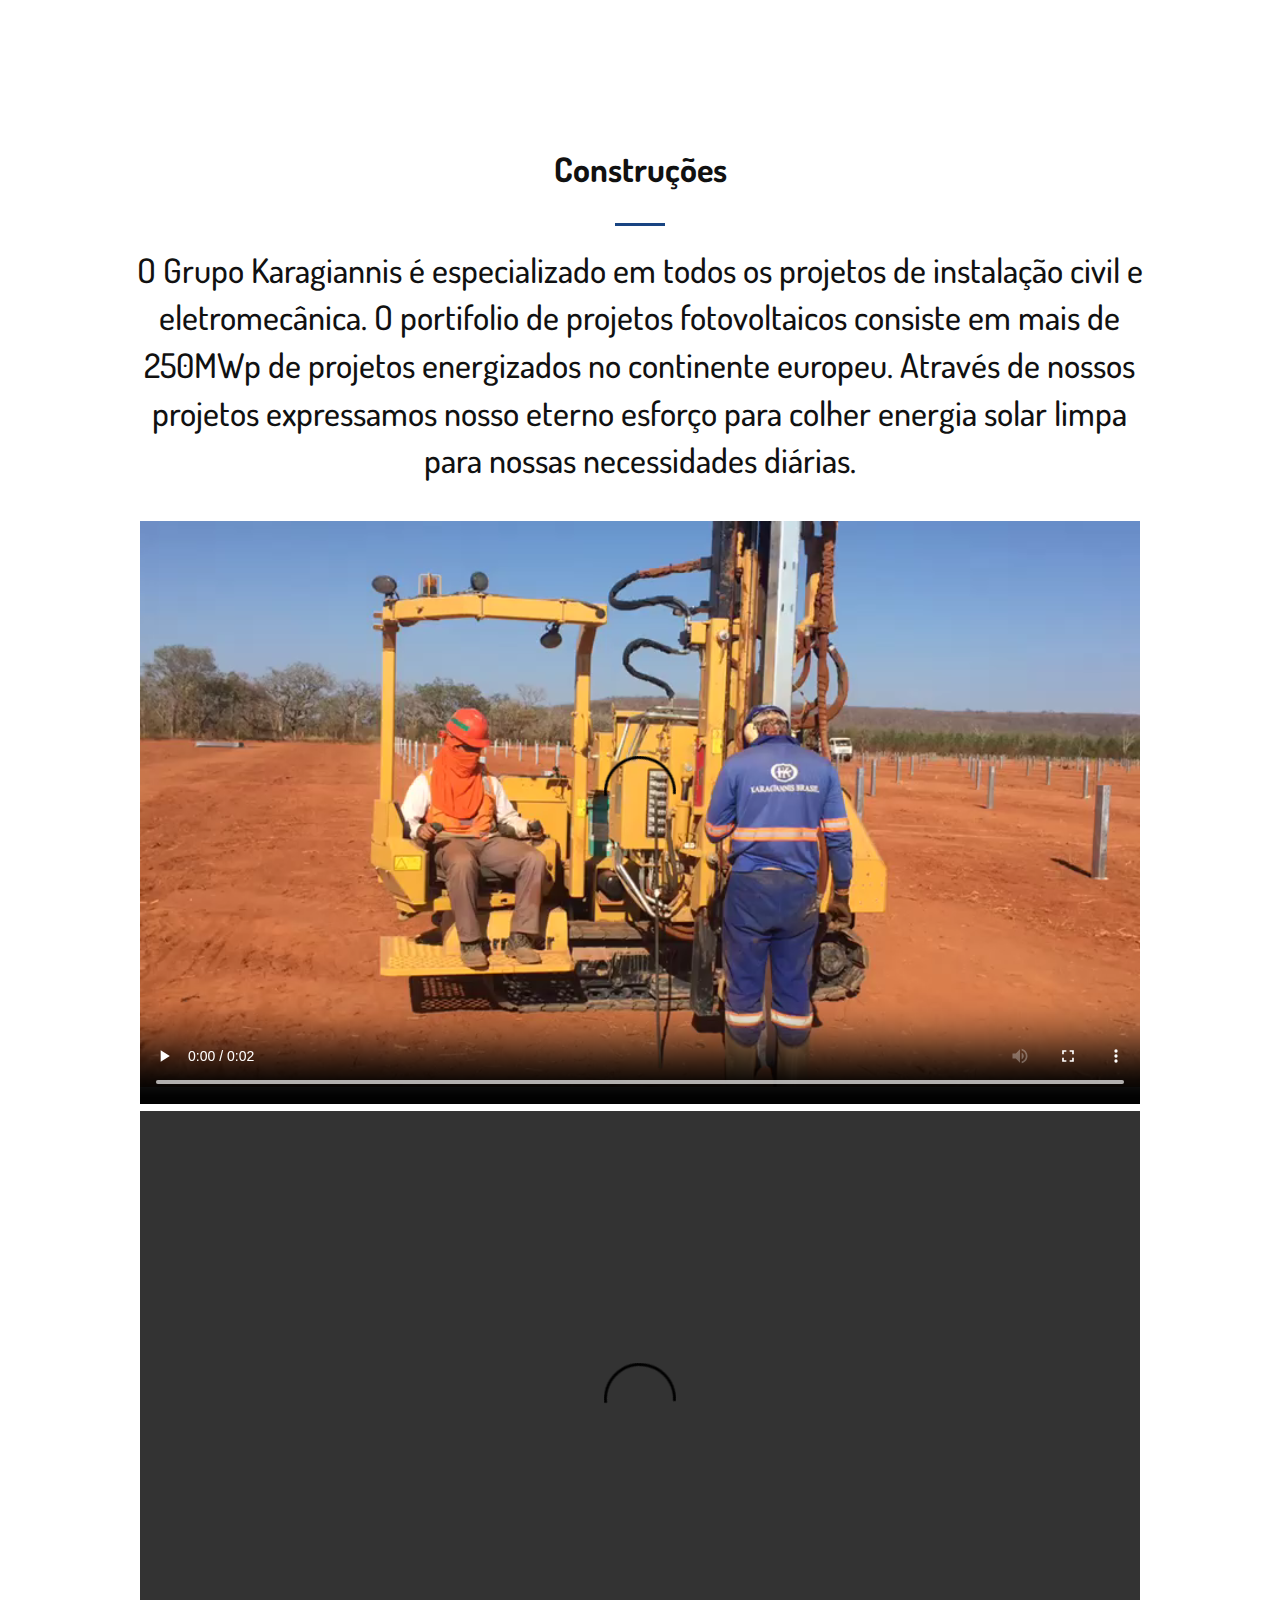
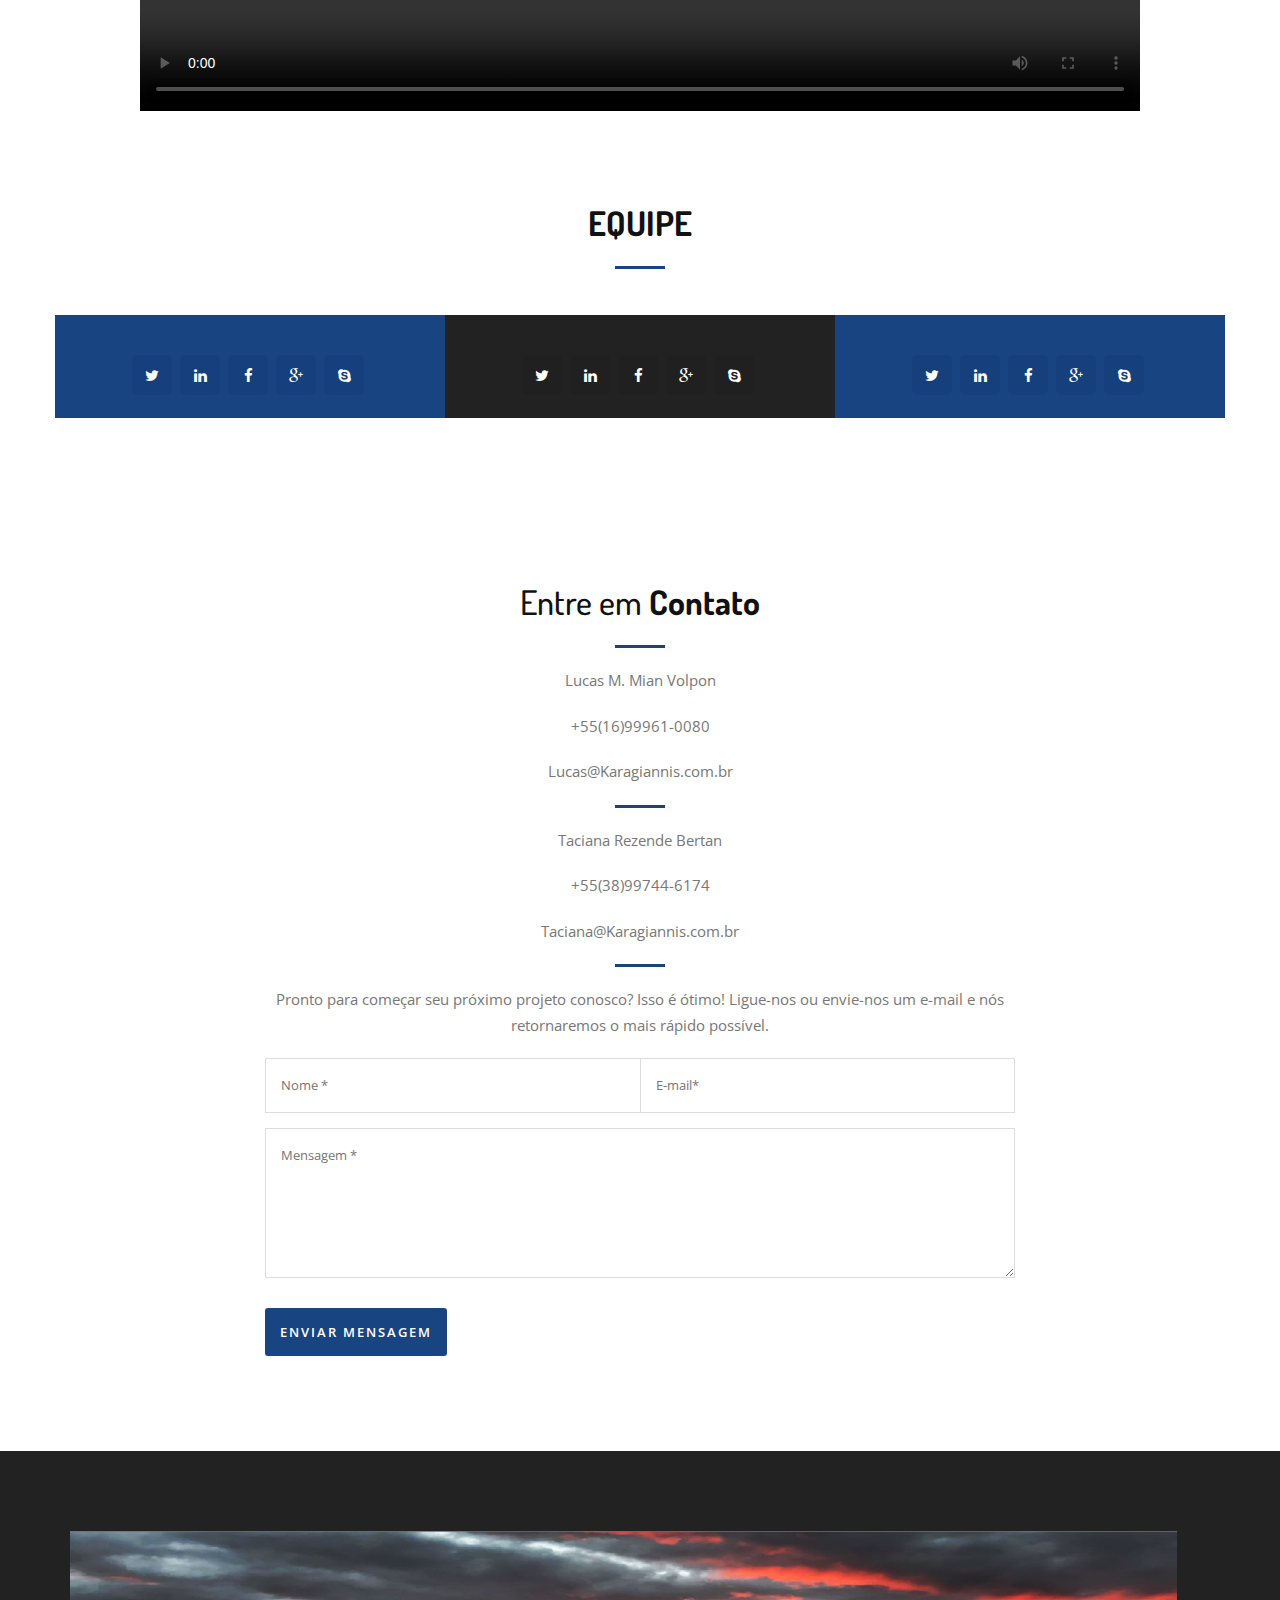
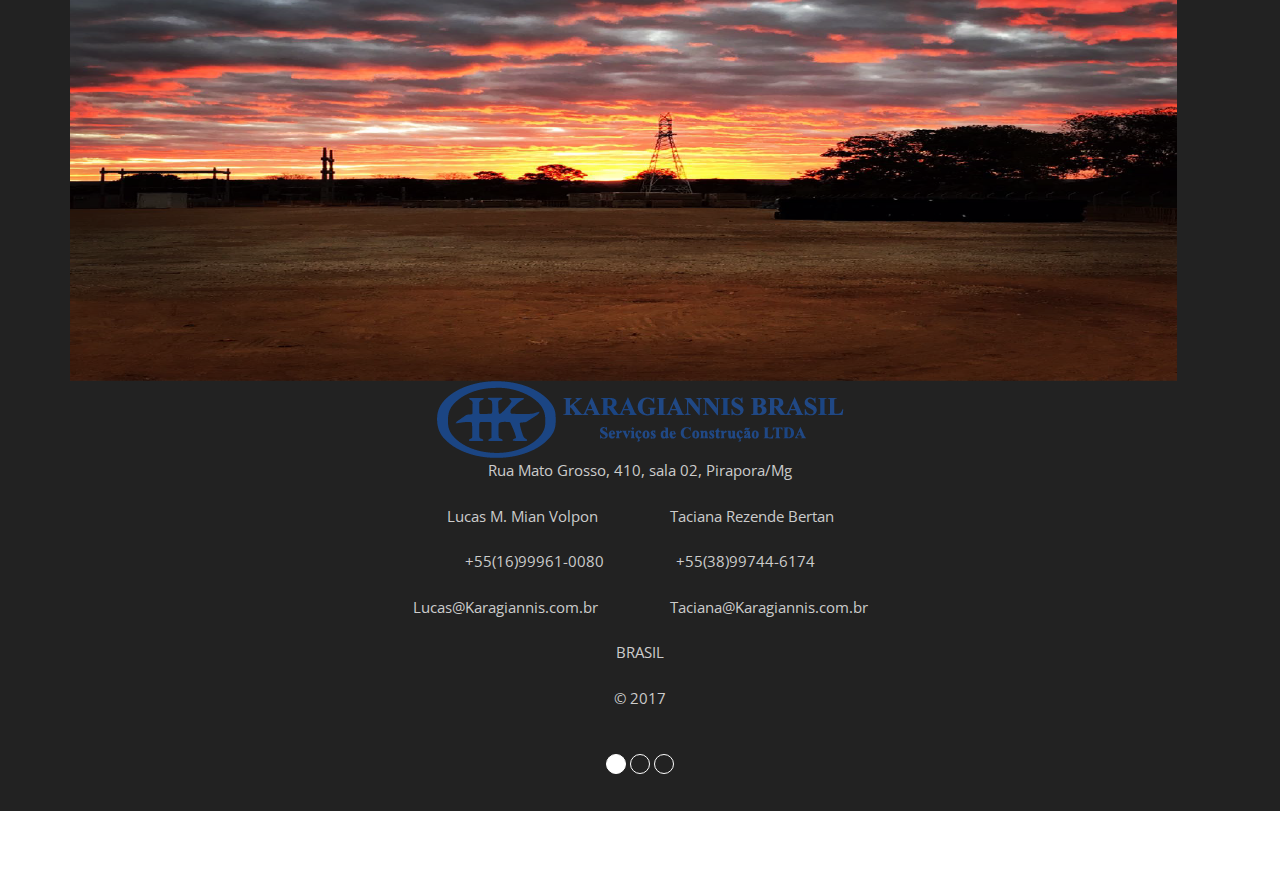
==== commit e282eada: "Tradução feita na página inicial" ====
--- a/index.html
+++ b/index.html
@@ -188,10 +188,10 @@
 						<h2><a href="europa.html" >REINO UNIDO</a></h2>
 					</div>
 					<div class="col-md-4 bg-darkgray">
-						<h2><a href="europa.html" >GRÉCIA</a></h2>
+						<h2><a href="europa-grecia.html" >GRÉCIA</a></h2>
 					</div>
 					<div class="col-md-4 bg-gray">
-						<h2><a href="europa.html">ROMÊNIA</a></h2>
+						<h2><a href="europa-romania.html">ROMÊNIA</a></h2>
 					</div>
 				</div>
 				<div class="col-md-12">
@@ -234,33 +234,34 @@
 <section id="operações">
 	<div class="container">
 		<div class="row">
+			<div class="col-lg-12 text-center">
+				<h2 class="section-heading"> <b>Operações</b></h2>
+				<hr class="primary">
+				
+			</div>
 			<div class="equal-heights w-middle">
-			<div class="col-md-4 bg-primary">
-				<div class="box">
-					<h2>Operações</h2>
-					<p>&#10149;Construção civil</p>
-					<p>&#10149;Trabalhos  mecânicos</p>
-					<p>&#10149;Trabalhos  Elétricos</p>
-					<p>&#10149;Instalação DC de baixa tensão</p>
-					<p>&#10149;Instalação CA de baixa tensão</p>
-					
-				</div>
-			</div>
-			<div class="col-md-4">
-				<img src="img\serviços1.jpeg" alt="">
-			</div>
-			<div class="col-md-4 bg-dark">
-				<div class="box">
-					<h2>Operações</b></h2>
-					<p>&#10149;Instalação CA de média tensão</p>
-					<p>&#10149;Instalação de painéis </p>
-					<p>&#10149;Sistema de aterramento</p>
-					<p>&#10149;Sistema de segurança</p>
-					<p>&#10149;Monitoramento de plantas</p>
-					<p>&#10149;As melhores máquinas do mercado</p>
-				</div>
-			</div>
-			</div>
+				<div class="col-md-6 bg-primary">
+						<p>&#10149;Construção civil</p>
+						<p>&#10149;Trabalhos  mecânicos</p>
+						<p>&#10149;Trabalhos  Elétricos</p>
+						<p>&#10149;Instalação DC de baixa tensão</p>
+						<p>&#10149;Instalação CA de baixa tensão</p>
+						<p>&#10149;Instalação CA de média tensão</p>
+						
+				</div>
+				<div class="col-md-6 bg-dark">
+						<p>&#10149;Instalação de painéis </p>
+						<p>&#10149;Sistema de aterramento</p>
+						<p>&#10149;Sistema de segurança</p>
+						<p>&#10149;Monitoramento de plantas</p>
+						<p>&#10149;As melhores máquinas do mercado</p>
+						<br />
+						<p></p>
+				</div>
+			</div>
+		</div>
+	</div>
+</section>
 			
 
 
